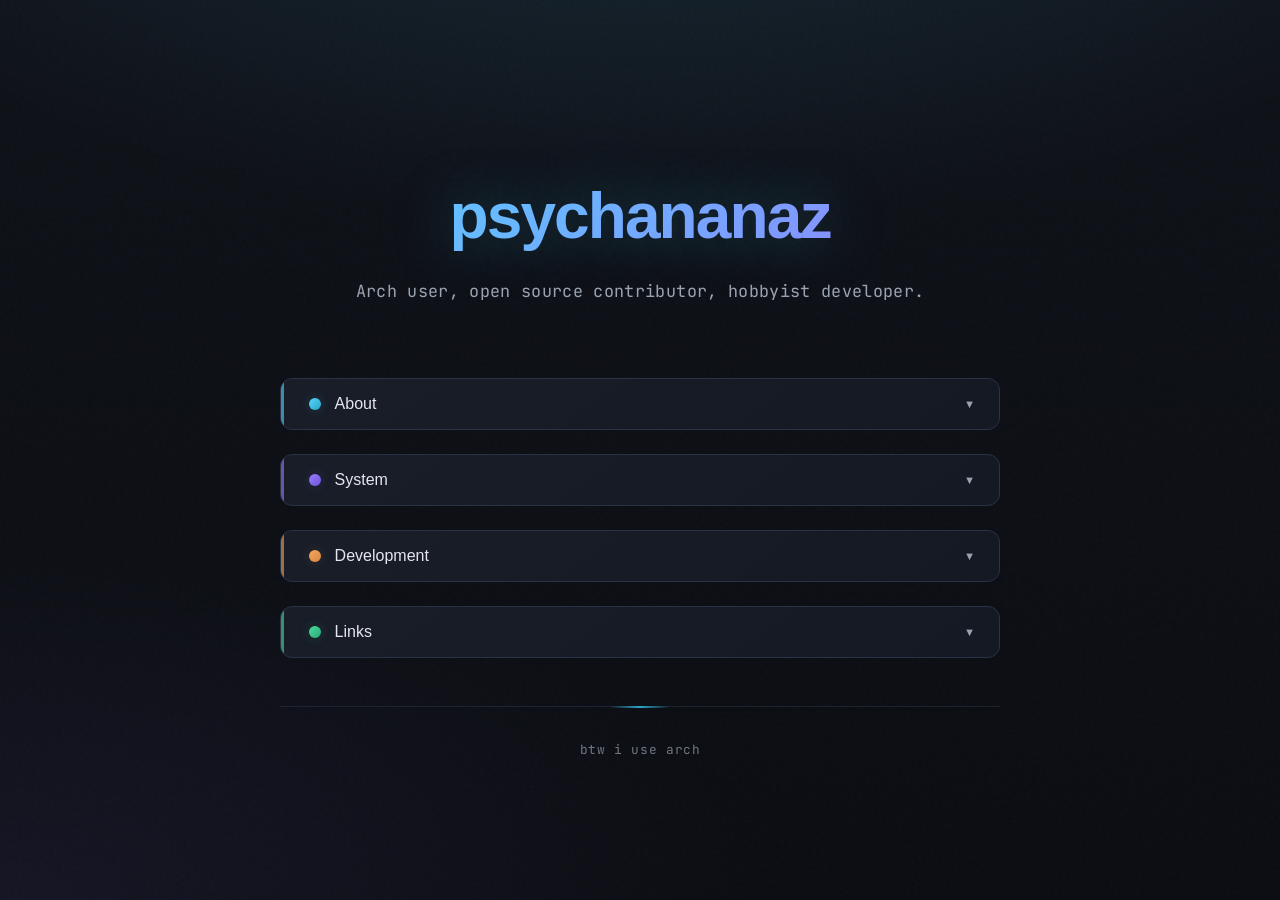
==== index.html @ 91ea4c08 "Fix dropdown click functionality by allowing header clicks to propagate Co-authored-by: psychananaz " ====
<!DOCTYPE html>
<html lang="en">
<head>
  <meta charset="UTF-8" />
  <meta name="viewport" content="width=device-width, initial-scale=1.0" />
  <meta name="color-scheme" content="dark" />
  <title>psychananaz</title>

  <!-- SEO Meta Tags -->
  <meta name="description" content="Arch Linux user, open source contributor, and hobbyist developer focused on Linux, Rust, and Wayland." />
  <meta name="keywords" content="psychananaz, developer, arch linux, open source, rust, wayland, linux" />
  <meta name="author" content="psychananaz" />
  <link rel="canonical" href="https://psychananaz.dev" />

  <!-- Open Graph / Social -->
  <meta property="og:title" content="psychananaz" />
  <meta property="og:description" content="Arch user, open source contributor, hobbyist developer" />
  <meta property="og:type" content="website" />
  <meta property="og:url" content="https://psychananaz.dev" />

  <!-- Performance -->
  <link rel="preconnect" href="https://github.com" />

  <!-- Monospace Font for Tech Aesthetic -->
  <link rel="preconnect" href="https://fonts.googleapis.com" />
  <link rel="preconnect" href="https://fonts.gstatic.com" crossorigin />
  <link href="https://fonts.googleapis.com/css2?family=JetBrains+Mono:wght@400;500;600&display=swap" rel="stylesheet" />

  <style>
    /* ============================================
       CSS Variables / Design Tokens
       ============================================ */
    :root {
      /* Colors */
      --bg: #0b0d12;
      --bg-gradient-start: #0f1219;
      --bg-gradient-end: #0b0d12;
      --surface: #141924;
      --surface-hover: #1a2030;
      --surface-active: #21293b;
      --border: #2a3346;
      --border-subtle: #1c2332;
      --text: #e5e7ef;
      --text-muted: #9aa3b2;
      --code-bg: #101520;
      --ink: rgba(90, 214, 255, 0.18);

      /* Section Accent Colors */
      --accent-cyan: #56d6ff;
      --accent-cyan-dim: #2aa5c7;
      --accent-cyan-glow: rgba(86, 214, 255, 0.18);

      --accent-purple: #9a7bff;
      --accent-purple-dim: #6f56d9;
      --accent-purple-glow: rgba(154, 123, 255, 0.2);

      --accent-orange: #f2a860;
      --accent-orange-dim: #d8873f;
      --accent-orange-glow: rgba(242, 168, 96, 0.18);

      --accent-green: #4bdc9f;
      --accent-green-dim: #2aa876;
      --accent-green-glow: rgba(75, 220, 159, 0.18);

      /* Legacy support */
      --accent: var(--accent-cyan);
      --accent-dim: var(--accent-cyan-dim);
      --success: #4bdc9f;

      /* Spacing Scale */
      --space-xs: 0.25rem;
      --space-sm: 0.5rem;
      --space-md: 1rem;
      --space-lg: 1.5rem;
      --space-xl: 2rem;
      --space-2xl: 3rem;

      /* Typography Scale */
      --font-xs: 0.75rem;
      --font-sm: 0.875rem;
      --font-base: 1rem;
      --font-lg: 1.05rem;
      --font-xl: 1.25rem;

      /* Transitions */
      --transition-fast: 0.15s ease;
      --transition-normal: 0.25s ease;
      --transition-smooth: 0.3s cubic-bezier(0.4, 0, 0.2, 1);

      /* Borders */
      --radius-sm: 8px;
      --radius-md: 12px;
      --radius-lg: 16px;
    }

    /* ============================================
       Reset & Base Styles
       ============================================ */
    * {
      margin: 0;
      padding: 0;
      box-sizing: border-box;
    }

    html {
      scroll-behavior: smooth;
    }

    body {
      background: var(--bg);
      background-image:
        radial-gradient(ellipse 70% 45% at 50% -20%, rgba(86, 214, 255, 0.12), transparent),
        radial-gradient(ellipse 60% 40% at 0% 100%, rgba(154, 123, 255, 0.08), transparent),
        linear-gradient(180deg, var(--bg-gradient-start) 0%, var(--bg) 100%);
      color: var(--text);
      font-family: -apple-system, BlinkMacSystemFont, 'Segoe UI', 'Roboto', 'Oxygen', 'Ubuntu', 'Cantarell', sans-serif;
      line-height: 1.65;
      min-height: 100vh;
      display: flex;
      align-items: center;
      justify-content: center;
      padding: var(--space-xl) var(--space-md);
      position: relative;
    }

    /* Subtle animated noise texture overlay */
    body::before {
      content: '';
      position: fixed;
      top: 0;
      left: 0;
      width: 100%;
      height: 100%;
      background-image: url("data:image/svg+xml,%3Csvg viewBox='0 0 256 256' xmlns='http://www.w3.org/2000/svg'%3E%3Cfilter id='noise'%3E%3CfeTurbulence type='fractalNoise' baseFrequency='0.9' numOctaves='4' stitchTiles='stitch'/%3E%3C/filter%3E%3Crect width='100%25' height='100%25' filter='url(%23noise)'/%3E%3C/svg%3E");
      opacity: 0.02;
    }

    body::after {
      content: '';
      position: fixed;
      inset: 0;
      background:
        linear-gradient(135deg, rgba(255, 255, 255, 0.03) 0 1px, transparent 1px 24px),
        linear-gradient(45deg, rgba(255, 255, 255, 0.02) 0 1px, transparent 1px 24px);
      background-size: 24px 24px;
      opacity: 0.25;
      pointer-events: none;
      z-index: 0;
    }

    /* ============================================
       Accessibility: Skip Link
       ============================================ */
    .skip-link {
      position: absolute;
      top: -100%;
      left: var(--space-md);
      background: var(--accent-cyan);
      color: var(--bg);
      padding: var(--space-sm) var(--space-md);
      border-radius: var(--radius-sm);
      font-weight: 600;
      font-family: 'JetBrains Mono', monospace;
      text-decoration: none;
      z-index: 1000;
      transition: top var(--transition-fast);
    }

    .skip-link:focus {
      top: var(--space-md);
    }

    /* ============================================
       Layout
       ============================================ */
    .container {
      max-width: 720px;
      width: 100%;
      position: relative;
      z-index: 1;
    }

    .header {
      margin-bottom: var(--space-2xl);
      animation: fadeInUp 0.6s ease-out;
      text-align: center;
      padding: var(--space-lg) 0;
    }

    .name {
      font-size: clamp(2.5rem, 8vw, 4rem);
      font-weight: 700;
      letter-spacing: -0.03em;
      background: linear-gradient(135deg, var(--accent-cyan) 0%, var(--accent-purple) 50%, var(--accent-green) 100%);
      background-size: 200% 200%;
      -webkit-background-clip: text;
      -webkit-text-fill-color: transparent;
      background-clip: text;
      margin-bottom: var(--space-sm);
      animation: gradientShift 8s ease infinite;
      text-shadow: 0 0 60px rgba(86, 214, 255, 0.35);
    }

    @keyframes gradientShift {
      0%, 100% { background-position: 0% 50%; }
      50% { background-position: 100% 50%; }
    }

    .tagline {
      font-size: var(--font-lg);
      color: var(--text-muted);
      margin-bottom: 0;
      font-family: 'JetBrains Mono', monospace;
      font-weight: 400;
      letter-spacing: 0.02em;
    }

    /* ============================================
       Sections & Animation Delays
       ============================================ */
    .section {
      margin-bottom: var(--space-lg);
      animation: fadeInUp 0.6s ease-out;
      animation-fill-mode: both;
    }

    .section:nth-child(1) { animation-delay: 0.1s; }
    .section:nth-child(2) { animation-delay: 0.2s; }
    .section:nth-child(3) { animation-delay: 0.3s; }
    .section:nth-child(4) { animation-delay: 0.4s; }

    /* ============================================
       Dropdown Components (Shared Styles)
       ============================================ */
    .dropdown,
    .sub-dropdown {
      border: 1px solid var(--border);
      overflow: hidden;
      transition: all var(--transition-smooth);
      position: relative;
    }

    .dropdown::before {
      content: '';
      position: absolute;
      left: 0;
      top: 0;
      bottom: 0;
      width: 3px;
      background: var(--section-accent, var(--accent-cyan));
      opacity: 0.6;
      transition: opacity var(--transition-fast), width var(--transition-fast);
    }

    .dropdown:hover::before,
    .dropdown.open::before {
      opacity: 1;
      width: 4px;
    }

    .dropdown:hover {
      border-color: var(--section-accent-dim, var(--accent-cyan-dim));
      transform: translateX(2px);
    }

    .sub-dropdown:hover {
      border-color: var(--border);
      background: var(--surface-hover);
    }

    .dropdown-header,
    .sub-dropdown-header {
      display: flex;
      justify-content: space-between;
      align-items: center;
      cursor: pointer;
      user-select: none;
      transition: background var(--transition-fast);
      border: none;
      background: transparent;
      width: 100%;
      text-align: left;
      font-family: inherit;
      color: inherit;
    }

    .dropdown-header:hover,
    .sub-dropdown-header:hover {
      background: var(--surface-hover);
    }

    .dropdown-header:active,
    .sub-dropdown-header:active {
      background: var(--surface-active);
    }

    /* Focus styles for accessibility */
    .dropdown-header:focus-visible,
    .sub-dropdown-header:focus-visible {
      outline: 2px solid var(--section-accent, var(--accent-cyan));
      outline-offset: -2px;
    }

    .dropdown-chevron,
    .sub-dropdown-chevron {
      color: var(--text-muted);
      transition: transform var(--transition-smooth), color var(--transition-fast);
      font-size: 0.7rem;
    }

    .dropdown:hover .dropdown-chevron {
      color: var(--section-accent, var(--accent-cyan));
    }

    .dropdown.open .dropdown-chevron,
    .sub-dropdown.open .sub-dropdown-chevron {
      transform: rotate(180deg);
    }

    .dropdown-content,
    .sub-dropdown-content {
      max-height: 0;
      overflow: hidden;
      transition: max-height var(--transition-smooth);
    }

    .dropdown.open .dropdown-content,
    .sub-dropdown.open .sub-dropdown-content {
      max-height: 1200px;
    }

    /* ============================================
       Main Dropdown Specific Styles
       ============================================ */
    .dropdown {
      background: linear-gradient(145deg, rgba(255, 255, 255, 0.02), rgba(255, 255, 255, 0)) , var(--surface);
      border-radius: var(--radius-md);
      margin-bottom: var(--space-md);
      backdrop-filter: blur(12px);
    }

    .dropdown.open {
      box-shadow:
        0 4px 20px var(--section-glow, var(--accent-cyan-glow)),
        0 0 0 1px var(--section-accent-dim, var(--accent-cyan-dim));
      border-color: var(--section-accent-dim, var(--accent-cyan-dim));
    }

    /* Section-specific accent colors */
    .section:nth-child(1) .dropdown {
      --section-accent: var(--accent-cyan);
      --section-accent-dim: var(--accent-cyan-dim);
      --section-glow: var(--accent-cyan-glow);
    }

    .section:nth-child(2) .dropdown {
      --section-accent: var(--accent-purple);
      --section-accent-dim: var(--accent-purple-dim);
      --section-glow: var(--accent-purple-glow);
    }

    .section:nth-child(3) .dropdown {
      --section-accent: var(--accent-orange);
      --section-accent-dim: var(--accent-orange-dim);
      --section-glow: var(--accent-orange-glow);
    }

    .section:nth-child(4) .dropdown {
      --section-accent: var(--accent-green);
      --section-accent-dim: var(--accent-green-dim);
      --section-glow: var(--accent-green-glow);
    }

    .dropdown-header {
      padding: var(--space-md) var(--space-lg);
      padding-left: calc(var(--space-lg) + 4px);
      font-size: var(--font-base);
      gap: var(--space-md);
    }

    .dropdown-title {
      font-weight: 500;
      font-size: var(--font-base);
      display: flex;
      align-items: center;
      gap: 0.85rem;
    }

    .dropdown-icon {
      width: 0.75rem;
      height: 0.75rem;
      border-radius: 999px;
      background: linear-gradient(135deg, var(--section-accent, var(--accent-cyan)), var(--section-accent-dim, var(--accent-cyan-dim)));
      min-width: 0.75rem;
      display: inline-flex;
      align-items: center;
      justify-content: center;
      box-shadow: 0 0 12px var(--section-glow, var(--accent-cyan-glow));
      transition: box-shadow var(--transition-fast), transform var(--transition-fast);
    }

    .dropdown:hover .dropdown-icon {
      box-shadow: 0 0 16px var(--section-glow, var(--accent-cyan-glow));
      transform: scale(1.1);
    }

    .dropdown-content > .content-inner {
      padding: 0 var(--space-lg);
      padding-left: calc(var(--space-lg) + 4px);
    }

    .dropdown.open .dropdown-content > .content-inner {
      padding-bottom: var(--space-lg);
    }

    /* ============================================
       Sub-Dropdown Specific Styles
       ============================================ */
    .sub-dropdown {
      background: linear-gradient(145deg, rgba(255, 255, 255, 0.02), rgba(255, 255, 255, 0)) , var(--code-bg);
      border-radius: var(--radius-sm);
      margin: var(--space-sm) 0;
      border: 1px solid var(--border-subtle);
    }

    .sub-dropdown:first-child {
      margin-top: 0;
    }

    .sub-dropdown-header {
      padding: 0.85rem var(--space-md);
      font-size: var(--font-sm);
    }

    .sub-dropdown-title {
      font-weight: 500;
      font-size: 0.9rem;
      color: var(--text);
      display: flex;
      align-items: center;
      gap: var(--space-sm);
    }

    .sub-dropdown-icon {
      width: 0.4rem;
      height: 0.4rem;
      border-radius: 999px;
      background: var(--section-accent, var(--accent-cyan));
      opacity: 0.7;
      transition: opacity var(--transition-fast), transform var(--transition-fast);
    }

    .sub-dropdown:hover .sub-dropdown-icon {
      opacity: 1;
      transform: translateX(3px);
    }

    .sub-dropdown-chevron {
      font-size: var(--font-xs);
      opacity: 0.5;
    }

    .sub-dropdown:hover .sub-dropdown-chevron {
      opacity: 0.8;
    }

    .sub-dropdown-content > .content-inner {
      padding: 0 var(--space-md);
    }

    .sub-dropdown.open .sub-dropdown-content > .content-inner {
      padding-bottom: var(--space-md);
    }

    /* ============================================
       Detail Components
       ============================================ */
    .dropdown-detail {
      display: flex;
      justify-content: space-between;
      align-items: center;
      padding: 0.65rem 0;
      border-bottom: 1px solid var(--border-subtle);
      font-size: 0.9rem;
      transition: background var(--transition-fast), padding var(--transition-fast);
    }

    .dropdown-detail:hover {
      background: rgba(255, 255, 255, 0.02);
      padding-left: var(--space-sm);
      padding-right: var(--space-sm);
      margin-left: calc(-1 * var(--space-sm));
      margin-right: calc(-1 * var(--space-sm));
      border-radius: var(--radius-sm);
    }

    .dropdown-detail:last-child {
      border-bottom: none;
    }

    .detail-label {
      color: var(--text-muted);
      font-weight: 500;
      font-size: 0.85rem;
      text-transform: uppercase;
      letter-spacing: 0.04em;
    }

    .detail-value {
      color: var(--text);
      font-family: 'JetBrains Mono', 'Monaco', 'Menlo', 'Consolas', monospace;
      font-size: 0.85rem;
      font-weight: 400;
      background: rgba(255, 255, 255, 0.04);
      padding: 0.2rem 0.5rem;
      border-radius: 4px;
      border: 1px solid var(--border-subtle);
    }

    .detail-text {
      color: var(--text-muted);
      font-size: 0.9rem;
      line-height: 1.7;
      padding: var(--space-sm) 0;
    }

    /* ============================================
       Links Component
       ============================================ */
    .links {
      display: flex;
      gap: var(--space-md);
      flex-wrap: wrap;
      padding: var(--space-sm) 0;
    }

    .link {
      display: inline-flex;
      align-items: center;
      gap: var(--space-sm);
      padding: 0.7rem var(--space-lg);
      background: linear-gradient(135deg, var(--code-bg) 0%, var(--surface) 100%);
      border: 1px solid var(--border);
      border-radius: var(--radius-sm);
      color: var(--text);
      text-decoration: none;
      font-weight: 500;
      font-size: 0.9rem;
      font-family: 'JetBrains Mono', monospace;
      transition: all var(--transition-smooth);
      position: relative;
      overflow: hidden;
    }

    .link::before {
      content: '';
      position: absolute;
      inset: 0;
      background: linear-gradient(135deg, var(--accent-green-glow), transparent);
      opacity: 0;
      transition: opacity var(--transition-fast);
    }

    .link:hover::before {
      opacity: 1;
    }

    .link:hover {
      border-color: var(--accent-green);
      transform: translateY(-3px);
      box-shadow:
        0 8px 25px var(--accent-green-glow),
        0 0 0 1px var(--accent-green-dim);
    }

    .link:active {
      transform: translateY(-1px);
    }

    .link:focus-visible {
      outline: 2px solid var(--accent-green);
      outline-offset: 2px;
    }

    .link-icon {
      width: 0.35rem;
      height: 0.35rem;
      border-radius: 999px;
      background: var(--accent-green);
      box-shadow: 0 0 8px var(--accent-green-glow);
      transition: transform var(--transition-fast);
    }

    .link:hover .link-icon {
      transform: translateX(3px);
    }

    /* ============================================
       Footer
       ============================================ */
    .footer {
      margin-top: var(--space-2xl);
      padding-top: var(--space-xl);
      border-top: 1px solid var(--border-subtle);
      text-align: center;
      color: var(--text-muted);
      font-size: var(--font-sm);
      animation: fadeIn 0.6s ease-out 0.5s both;
      position: relative;
    }

    .footer::before {
      content: '';
      position: absolute;
      top: -1px;
      left: 50%;
      transform: translateX(-50%);
      width: 60px;
      height: 2px;
      background: linear-gradient(90deg, transparent, var(--accent-cyan-dim), transparent);
    }

    .footer p {
      font-family: 'JetBrains Mono', monospace;
      font-size: 0.8rem;
      letter-spacing: 0.05em;
      opacity: 0.7;
      transition: opacity var(--transition-fast);
    }

    .footer:hover p {
      opacity: 1;
    }

    /* ============================================
       Animations
       ============================================ */
    @keyframes fadeInUp {
      from {
        opacity: 0;
        transform: translateY(20px);
      }
      to {
        opacity: 1;
        transform: translateY(0);
      }
    }

    @keyframes fadeIn {
      from {
        opacity: 0;
      }
      to {
        opacity: 1;
      }
    }

    /* ============================================
       Responsive / Mobile Styles
       ============================================ */
    @media (max-width: 640px) {
      body {
        padding: var(--space-lg) var(--space-md);
      }

      .header {
        padding: var(--space-md) 0;
        margin-bottom: var(--space-xl);
      }

      /* Increase tap targets for mobile */
      .dropdown-header {
        padding: var(--space-lg);
        padding-left: calc(var(--space-lg) + 4px);
        min-height: 52px;
      }

      .sub-dropdown-header {
        padding: var(--space-md);
        min-height: 48px;
      }

      .links {
        flex-direction: column;
      }

      .link {
        width: 100%;
        justify-content: center;
        min-height: 48px;
      }

      .dropdown-detail {
        flex-direction: column;
        gap: var(--space-xs);
        align-items: flex-start;
      }

      .detail-value {
        width: 100%;
        text-align: left;
      }

      .dropdown:hover {
        transform: none;
      }

      .tagline {
        font-size: var(--font-base);
      }
    }

    /* Reduced motion preference */
    @media (prefers-reduced-motion: reduce) {
      *,
      *::before,
      *::after {
        animation-duration: 0.01ms !important;
        animation-iteration-count: 1 !important;
        transition-duration: 0.01ms !important;
      }
    }
  </style>
</head>
<body>
  <!-- Skip link for keyboard users -->
  <a href="#main-content" class="skip-link">Skip to main content</a>

  <div class="container">
    <header class="header">
      <h1 class="name">psychananaz</h1>
      <p class="tagline">Arch user, open source contributor, hobbyist developer.</p>
    </header>

    <main id="main-content">
      <section class="section" aria-label="About section">
        <div class="dropdown" role="region" aria-labelledby="about-heading">
          <button class="dropdown-header"
                  id="about-heading"
                  aria-expanded="false"
                  aria-controls="about-content">
            <span class="dropdown-title">
              <span class="dropdown-icon" aria-hidden="true"></span>
              <span>About</span>
            </span>
            <span class="dropdown-chevron" aria-hidden="true">▼</span>
          </button>
          <div class="dropdown-content" id="about-content" role="region">
            <div class="content-inner">
              <div class="sub-dropdown" role="region" aria-labelledby="whatido-heading">
                <button class="sub-dropdown-header"
                        id="whatido-heading"
                        aria-expanded="false"
                        aria-controls="whatido-content">
                  <span class="sub-dropdown-title">
                    <span class="sub-dropdown-icon" aria-hidden="true"></span>
                    <span>What I Do</span>
                  </span>
                  <span class="sub-dropdown-chevron" aria-hidden="true">▼</span>
                </button>
                <div class="sub-dropdown-content" id="whatido-content">
                  <div class="content-inner">
                    <p class="detail-text">
                      Most of my time goes into contributing to open source projects. My own work is usually
                      just personal experiments or hobby projects, though sometimes I work on something more ambitious.
                    </p>
                  </div>
                </div>
              </div>

              <div class="sub-dropdown" role="region" aria-labelledby="philosophy-heading">
                <button class="sub-dropdown-header"
                        id="philosophy-heading"
                        aria-expanded="false"
                        aria-controls="philosophy-content">
                  <span class="sub-dropdown-title">
                    <span class="sub-dropdown-icon" aria-hidden="true"></span>
                    <span>Philosophy</span>
                  </span>
                  <span class="sub-dropdown-chevron" aria-hidden="true">▼</span>
                </button>
                <div class="sub-dropdown-content" id="philosophy-content">
                  <div class="content-inner">
                    <div class="dropdown-detail">
                      <span class="detail-label">Code</span>
                      <span class="detail-value">Simple, maintainable</span>
                    </div>
                    <div class="dropdown-detail">
                      <span class="detail-label">Tools</span>
                      <span class="detail-value">Open source, customizable</span>
                    </div>
                    <div class="dropdown-detail">
                      <span class="detail-label">Approach</span>
                      <span class="detail-value">Learn by doing</span>
                    </div>
                  </div>
                </div>
              </div>

              <div class="sub-dropdown" role="region" aria-labelledby="interests-heading">
                <button class="sub-dropdown-header"
                        id="interests-heading"
                        aria-expanded="false"
                        aria-controls="interests-content">
                  <span class="sub-dropdown-title">
                    <span class="sub-dropdown-icon" aria-hidden="true"></span>
                    <span>Interests</span>
                  </span>
                  <span class="sub-dropdown-chevron" aria-hidden="true">▼</span>
                </button>
                <div class="sub-dropdown-content" id="interests-content">
                  <div class="content-inner">
                    <div class="dropdown-detail">
                      <span class="detail-label">Primary</span>
                      <span class="detail-value">Linux, Wayland, Open Source</span>
                    </div>
                    <div class="dropdown-detail">
                      <span class="detail-label">Learning</span>
                      <span class="detail-value">Rust, Systems Programming</span>
                    </div>
                    <div class="dropdown-detail">
                      <span class="detail-label">Tinkering</span>
                      <span class="detail-value">WMs, Dotfiles, Ricing</span>
                    </div>
                  </div>
                </div>
              </div>
            </div>
          </div>
        </div>
      </section>

      <section class="section" aria-label="System section">
        <div class="dropdown" role="region" aria-labelledby="system-heading">
          <button class="dropdown-header"
                  id="system-heading"
                  aria-expanded="false"
                  aria-controls="system-content">
            <span class="dropdown-title">
              <span class="dropdown-icon" aria-hidden="true"></span>
              <span>System</span>
            </span>
            <span class="dropdown-chevron" aria-hidden="true">▼</span>
          </button>
          <div class="dropdown-content" id="system-content" role="region">
            <div class="content-inner">
              <div class="sub-dropdown" role="region" aria-labelledby="os-heading">
                <button class="sub-dropdown-header"
                        id="os-heading"
                        aria-expanded="false"
                        aria-controls="os-content">
                  <span class="sub-dropdown-title">
                    <span class="sub-dropdown-icon" aria-hidden="true"></span>
                    <span>Operating System</span>
                  </span>
                  <span class="sub-dropdown-chevron" aria-hidden="true">▼</span>
                </button>
                <div class="sub-dropdown-content" id="os-content">
                  <div class="content-inner">
                    <div class="dropdown-detail">
                      <span class="detail-label">Distribution</span>
                      <span class="detail-value">Arch Linux</span>
                    </div>
                    <div class="dropdown-detail">
                      <span class="detail-label">Philosophy</span>
                      <span class="detail-value">KISS, Rolling Release</span>
                    </div>
                    <div class="dropdown-detail">
                      <span class="detail-label">Package Manager</span>
                      <span class="detail-value">pacman, yay</span>
                    </div>
                    <div class="dropdown-detail">
                      <span class="detail-label">Why Arch?</span>
                      <span class="detail-value">Control, AUR, Minimalism</span>
                    </div>
                  </div>
                </div>
              </div>

              <div class="sub-dropdown" role="region" aria-labelledby="wm-heading">
                <button class="sub-dropdown-header"
                        id="wm-heading"
                        aria-expanded="false"
                        aria-controls="wm-content">
                  <span class="sub-dropdown-title">
                    <span class="sub-dropdown-icon" aria-hidden="true"></span>
                    <span>Window Manager</span>
                  </span>
                  <span class="sub-dropdown-chevron" aria-hidden="true">▼</span>
                </button>
                <div class="sub-dropdown-content" id="wm-content">
                  <div class="content-inner">
                    <div class="dropdown-detail">
                      <span class="detail-label">WM</span>
                      <span class="detail-value">niri</span>
                    </div>
                    <div class="dropdown-detail">
                      <span class="detail-label">Type</span>
                      <span class="detail-value">Scrollable Tiling</span>
                    </div>
                    <div class="dropdown-detail">
                      <span class="detail-label">Compositor</span>
                      <span class="detail-value">Wayland-native</span>
                    </div>
                    <div class="dropdown-detail">
                      <span class="detail-label">Language</span>
                      <span class="detail-value">Rust</span>
                    </div>
                    <div class="dropdown-detail">
                      <span class="detail-label">Why niri?</span>
                      <span class="detail-value">Unique workflow, smooth</span>
                    </div>
                  </div>
                </div>
              </div>

              <div class="sub-dropdown" role="region" aria-labelledby="tools-heading">
                <button class="sub-dropdown-header"
                        id="tools-heading"
                        aria-expanded="false"
                        aria-controls="tools-content">
                  <span class="sub-dropdown-title">
                    <span class="sub-dropdown-icon" aria-hidden="true"></span>
                    <span>Tools & Setup</span>
                  </span>
                  <span class="sub-dropdown-chevron" aria-hidden="true">▼</span>
                </button>
                <div class="sub-dropdown-content" id="tools-content">
                  <div class="content-inner">
                    <div class="dropdown-detail">
                      <span class="detail-label">Terminal</span>
                      <span class="detail-value">alacritty / kitty</span>
                    </div>
                    <div class="dropdown-detail">
                      <span class="detail-label">Shell</span>
                      <span class="detail-value">zsh / fish</span>
                    </div>
                    <div class="dropdown-detail">
                      <span class="detail-label">Editor</span>
                      <span class="detail-value">neovim</span>
                    </div>
                    <div class="dropdown-detail">
                      <span class="detail-label">Dotfiles</span>
                      <span class="detail-value">git-managed</span>
                    </div>
                  </div>
                </div>
              </div>
            </div>
          </div>
        </div>
      </section>

      <section class="section" aria-label="Development section">
        <div class="dropdown" role="region" aria-labelledby="dev-heading">
          <button class="dropdown-header"
                  id="dev-heading"
                  aria-expanded="false"
                  aria-controls="dev-content">
            <span class="dropdown-title">
              <span class="dropdown-icon" aria-hidden="true"></span>
              <span>Development</span>
            </span>
            <span class="dropdown-chevron" aria-hidden="true">▼</span>
          </button>
          <div class="dropdown-content" id="dev-content" role="region">
            <div class="content-inner">
              <div class="sub-dropdown" role="region" aria-labelledby="langs-heading">
                <button class="sub-dropdown-header"
                        id="langs-heading"
                        aria-expanded="false"
                        aria-controls="langs-content">
                  <span class="sub-dropdown-title">
                    <span class="sub-dropdown-icon" aria-hidden="true"></span>
                    <span>Languages & Tech</span>
                  </span>
                  <span class="sub-dropdown-chevron" aria-hidden="true">▼</span>
                </button>
                <div class="sub-dropdown-content" id="langs-content">
                  <div class="content-inner">
                    <div class="dropdown-detail">
                      <span class="detail-label">Learning</span>
                      <span class="detail-value">Rust, C</span>
                    </div>
                    <div class="dropdown-detail">
                      <span class="detail-label">Comfortable</span>
                      <span class="detail-value">Python, Shell scripting</span>
                    </div>
                    <div class="dropdown-detail">
                      <span class="detail-label">Familiar</span>
                      <span class="detail-value">JavaScript, Go</span>
                    </div>
                  </div>
                </div>
              </div>

              <div class="sub-dropdown" role="region" aria-labelledby="contrib-heading">
                <button class="sub-dropdown-header"
                        id="contrib-heading"
                        aria-expanded="false"
                        aria-controls="contrib-content">
                  <span class="sub-dropdown-title">
                    <span class="sub-dropdown-icon" aria-hidden="true"></span>
                    <span>Contributions</span>
                  </span>
                  <span class="sub-dropdown-chevron" aria-hidden="true">▼</span>
                </button>
                <div class="sub-dropdown-content" id="contrib-content">
                  <div class="content-inner">
                    <p class="detail-text">
                      Contribute to various open source projects when I find bugs, have ideas for improvements,
                      or want to add features I need. Mostly focused on Linux desktop tools and utilities.
                    </p>
                  </div>
                </div>
              </div>

              <div class="sub-dropdown" role="region" aria-labelledby="projects-heading">
                <button class="sub-dropdown-header"
                        id="projects-heading"
                        aria-expanded="false"
                        aria-controls="projects-content">
                  <span class="sub-dropdown-title">
                    <span class="sub-dropdown-icon" aria-hidden="true"></span>
                    <span>Personal Projects</span>
                  </span>
                  <span class="sub-dropdown-chevron" aria-hidden="true">▼</span>
                </button>
                <div class="sub-dropdown-content" id="projects-content">
                  <div class="content-inner">
                    <p class="detail-text">
                      Usually small utilities and scripts for personal use. Occasionally work on something
                      larger, but most projects stay experimental or just solve problems I have.
                    </p>
                  </div>
                </div>
              </div>
            </div>
          </div>
        </div>
      </section>

      <section class="section" aria-label="Links section">
        <div class="dropdown" role="region" aria-labelledby="links-heading">
          <button class="dropdown-header"
                  id="links-heading"
                  aria-expanded="false"
                  aria-controls="links-content">
            <span class="dropdown-title">
              <span class="dropdown-icon" aria-hidden="true"></span>
              <span>Links</span>
            </span>
            <span class="dropdown-chevron" aria-hidden="true">▼</span>
          </button>
          <div class="dropdown-content" id="links-content" role="region">
            <div class="content-inner">
              <div class="links">
                <a href="https://github.com/psychananaz" class="link" target="_blank" rel="noopener noreferrer">
                  <span class="link-icon" aria-hidden="true"></span>
                  <span>GitHub</span>
                </a>
              </div>
            </div>
          </div>
        </div>
      </section>
    </main>

    <footer class="footer">
      <p>btw i use arch</p>
    </footer>
  </div>

  <script>
    // ============================================
    // Dropdown Functionality with Event Delegation
    // ============================================
    (function() {
      'use strict';

      const container = document.querySelector('.container');

      // Toggle dropdown open state and update ARIA
      function toggleDropdown(dropdownEl, headerEl) {
        const isOpen = dropdownEl.classList.toggle('open');
        headerEl.setAttribute('aria-expanded', isOpen);
      }

      // Event delegation for all dropdown interactions
      container.addEventListener('click', function(event) {
        const subHeader = event.target.closest('.sub-dropdown-header');
        const mainHeader = event.target.closest('.dropdown-header');

        if (subHeader) {
          // Handle sub-dropdown click
          event.stopPropagation();
          const subDropdown = subHeader.closest('.sub-dropdown');
          toggleDropdown(subDropdown, subHeader);
        } else if (mainHeader) {
          // Handle main dropdown click
          const dropdown = mainHeader.closest('.dropdown');
          toggleDropdown(dropdown, mainHeader);
        }
      });

      // Keyboard navigation support
      container.addEventListener('keydown', function(event) {
        if (event.key === 'Enter' || event.key === ' ') {
          const subHeader = event.target.closest('.sub-dropdown-header');
          const mainHeader = event.target.closest('.dropdown-header');

          if (subHeader || mainHeader) {
            event.preventDefault();
            event.target.click();
          }
        }

        // Escape key closes all dropdowns
        if (event.key === 'Escape') {
          document.querySelectorAll('.dropdown.open, .sub-dropdown.open').forEach(function(dropdown) {
            dropdown.classList.remove('open');
            const header = dropdown.querySelector('.dropdown-header, .sub-dropdown-header');
            if (header) {
              header.setAttribute('aria-expanded', 'false');
            }
          });
        }
      });

      // Close dropdowns when clicking outside
      document.addEventListener('click', function(event) {
        if (!event.target.closest('.dropdown')) {
          document.querySelectorAll('.dropdown.open').forEach(function(dropdown) {
            dropdown.classList.remove('open');
            const header = dropdown.querySelector('.dropdown-header');
            if (header) {
              header.setAttribute('aria-expanded', 'false');
            }
          });
        }
      });

      // Prevent dropdown close when clicking inside dropdown content (but not on headers)
      container.querySelectorAll('.dropdown').forEach(function(dropdown) {
        dropdown.addEventListener('click', function(event) {
          // Only stop propagation if we're not clicking on a header button
          if (!event.target.closest('.dropdown-header') && !event.target.closest('.sub-dropdown-header')) {
            event.stopPropagation();
          }
        });
      });
    })();
  </script>
</body>
</html>
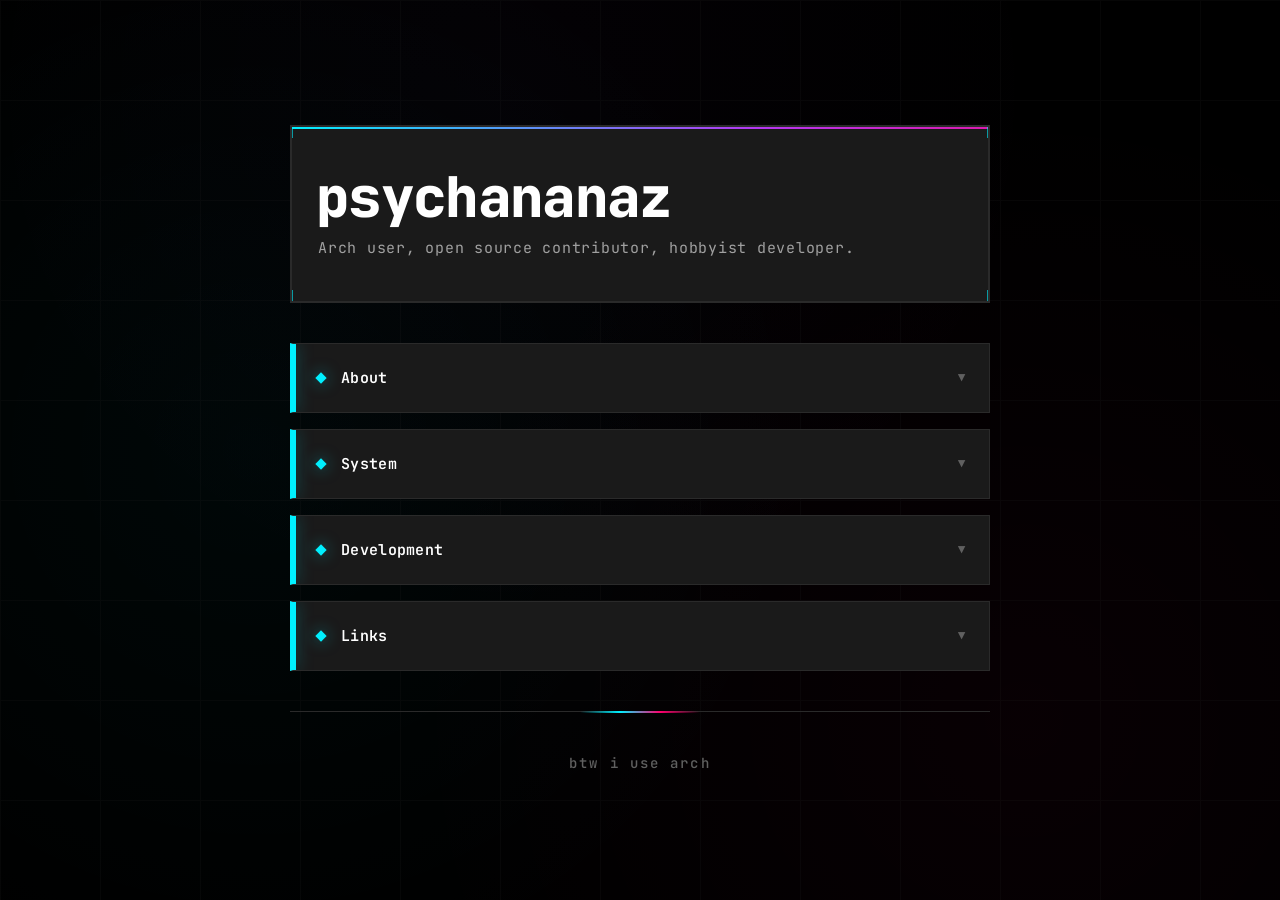
==== commit 564473a3: "Implement modern minimal dark design with unique glitch aesthetic Co-authored-by: psychananaz <30171" ====
--- a/index.html
+++ b/index.html
@@ -4,7 +4,7 @@
   <meta charset="UTF-8" />
   <meta name="viewport" content="width=device-width, initial-scale=1.0" />
   <meta name="color-scheme" content="dark" />
-  <title>psychananaz</title>
+  <title>psychananaz ~ terminal</title>
 
   <!-- SEO Meta Tags -->
   <meta name="description" content="Arch Linux user, open source contributor, and hobbyist developer focused on Linux, Rust, and Wayland." />
@@ -21,81 +21,74 @@
   <!-- Performance -->
   <link rel="preconnect" href="https://github.com" />
 
-  <!-- Monospace Font for Tech Aesthetic -->
+  <!-- Monospace Font for Terminal Aesthetic -->
   <link rel="preconnect" href="https://fonts.googleapis.com" />
   <link rel="preconnect" href="https://fonts.gstatic.com" crossorigin />
-  <link href="https://fonts.googleapis.com/css2?family=JetBrains+Mono:wght@400;500;600&display=swap" rel="stylesheet" />
+  <link href="https://fonts.googleapis.com/css2?family=JetBrains+Mono:wght@300;400;500;600;700&display=swap" rel="stylesheet" />
 
   <style>
-    /* ============================================
-       CSS Variables / Design Tokens
-       ============================================ */
+    /* ================================================
+       MODERN MINIMAL DARK WITH UNIQUE AESTHETIC
+       Digital brutalism meets glitch art
+       ================================================ */
+    
     :root {
-      /* Colors */
-      --bg: #0b0d12;
-      --bg-gradient-start: #0f1219;
-      --bg-gradient-end: #0b0d12;
-      --surface: #141924;
-      --surface-hover: #1a2030;
-      --surface-active: #21293b;
-      --border: #2a3346;
-      --border-subtle: #1c2332;
-      --text: #e5e7ef;
-      --text-muted: #9aa3b2;
-      --code-bg: #101520;
-      --ink: rgba(90, 214, 255, 0.18);
-
-      /* Section Accent Colors */
-      --accent-cyan: #56d6ff;
-      --accent-cyan-dim: #2aa5c7;
-      --accent-cyan-glow: rgba(86, 214, 255, 0.18);
-
-      --accent-purple: #9a7bff;
-      --accent-purple-dim: #6f56d9;
-      --accent-purple-glow: rgba(154, 123, 255, 0.2);
-
-      --accent-orange: #f2a860;
-      --accent-orange-dim: #d8873f;
-      --accent-orange-glow: rgba(242, 168, 96, 0.18);
-
-      --accent-green: #4bdc9f;
-      --accent-green-dim: #2aa876;
-      --accent-green-glow: rgba(75, 220, 159, 0.18);
-
-      /* Legacy support */
-      --accent: var(--accent-cyan);
-      --accent-dim: var(--accent-cyan-dim);
-      --success: #4bdc9f;
-
-      /* Spacing Scale */
+      /* Pure Dark Palette */
+      --bg-void: #000000;
+      --bg-dark: #0d0d0d;
+      --bg-panel: #1a1a1a;
+      --surface: #141414;
+      
+      /* Neon Accent Palette - Electric */
+      --electric-blue: #00f0ff;
+      --electric-pink: #ff006e;
+      --electric-purple: #b537f2;
+      --electric-green: #39ff14;
+      
+      /* Main accent */
+      --accent: var(--electric-blue);
+      --accent-glow: rgba(0, 240, 255, 0.5);
+      --accent-subtle: rgba(0, 240, 255, 0.08);
+      
+      /* Secondary */
+      --secondary: var(--electric-pink);
+      --secondary-glow: rgba(255, 0, 110, 0.4);
+      
+      /* Tertiary */
+      --tertiary: var(--electric-purple);
+      --tertiary-glow: rgba(181, 55, 242, 0.4);
+      
+      /* Text */
+      --text-primary: #ffffff;
+      --text-secondary: #a0a0a0;
+      --text-dim: #606060;
+      
+      /* Borders */
+      --border: #2a2a2a;
+      --border-bright: #404040;
+      
+      /* Spacing */
       --space-xs: 0.25rem;
       --space-sm: 0.5rem;
       --space-md: 1rem;
       --space-lg: 1.5rem;
-      --space-xl: 2rem;
-      --space-2xl: 3rem;
-
-      /* Typography Scale */
+      --space-xl: 2.5rem;
+      
+      /* Typography */
       --font-xs: 0.75rem;
       --font-sm: 0.875rem;
-      --font-base: 1rem;
-      --font-lg: 1.05rem;
-      --font-xl: 1.25rem;
-
-      /* Transitions */
-      --transition-fast: 0.15s ease;
-      --transition-normal: 0.25s ease;
-      --transition-smooth: 0.3s cubic-bezier(0.4, 0, 0.2, 1);
-
-      /* Borders */
-      --radius-sm: 8px;
-      --radius-md: 12px;
-      --radius-lg: 16px;
-    }
-
-    /* ============================================
-       Reset & Base Styles
-       ============================================ */
+      --font-base: 0.9375rem;
+      --font-lg: 1.125rem;
+      
+      /* Animations - Snappy & Smooth */
+      --snap: 0.15s cubic-bezier(0.4, 0, 0.2, 1);
+      --smooth: 0.3s cubic-bezier(0.4, 0, 0.2, 1);
+      --bounce: 0.5s cubic-bezier(0.68, -0.55, 0.265, 1.55);
+    }
+
+    /* ================================================
+       RESET & BASE
+       ================================================ */
     * {
       margin: 0;
       padding: 0;
@@ -107,13 +100,10 @@
     }
 
     body {
-      background: var(--bg);
-      background-image:
-        radial-gradient(ellipse 70% 45% at 50% -20%, rgba(86, 214, 255, 0.12), transparent),
-        radial-gradient(ellipse 60% 40% at 0% 100%, rgba(154, 123, 255, 0.08), transparent),
-        linear-gradient(180deg, var(--bg-gradient-start) 0%, var(--bg) 100%);
-      color: var(--text);
-      font-family: -apple-system, BlinkMacSystemFont, 'Segoe UI', 'Roboto', 'Oxygen', 'Ubuntu', 'Cantarell', sans-serif;
+      background: var(--bg-void);
+      color: var(--text-primary);
+      font-family: 'JetBrains Mono', monospace;
+      font-size: var(--font-base);
       line-height: 1.65;
       min-height: 100vh;
       display: flex;
@@ -121,123 +111,249 @@
       justify-content: center;
       padding: var(--space-xl) var(--space-md);
       position: relative;
-    }
-
-    /* Subtle animated noise texture overlay */
+      font-weight: 400;
+      -webkit-font-smoothing: antialiased;
+      overflow-x: hidden;
+    }
+
+    /* Animated gradient background - unique touch */
     body::before {
       content: '';
       position: fixed;
+      inset: 0;
+      background: 
+        radial-gradient(circle at 20% 50%, rgba(0, 240, 255, 0.03) 0%, transparent 50%),
+        radial-gradient(circle at 80% 80%, rgba(255, 0, 110, 0.03) 0%, transparent 50%),
+        radial-gradient(circle at 40% 10%, rgba(181, 55, 242, 0.02) 0%, transparent 50%);
+      pointer-events: none;
+      z-index: 0;
+      animation: bgPulse 15s ease-in-out infinite;
+    }
+
+    @keyframes bgPulse {
+      0%, 100% { opacity: 1; }
+      50% { opacity: 0.6; }
+    }
+
+    /* Grid overlay - minimal brutalist touch */
+    body::after {
+      content: '';
+      position: fixed;
+      inset: 0;
+      background-image: 
+        linear-gradient(var(--border) 1px, transparent 1px),
+        linear-gradient(90deg, var(--border) 1px, transparent 1px);
+      background-size: 100px 100px;
+      opacity: 0.15;
+      pointer-events: none;
+      z-index: 0;
+    }
+
+    /* ================================================
+       SKIP LINK (Accessibility)
+       ================================================ */
+    .skip-link {
+      position: absolute;
+      top: -100%;
+      left: var(--space-md);
+      background: var(--accent);
+      color: var(--bg-void);
+      padding: var(--space-sm) var(--space-md);
+      font-weight: 700;
+      text-decoration: none;
+      z-index: 10000;
+      transition: top var(--snap);
+    }
+
+    .skip-link:focus {
+      top: var(--space-md);
+    }
+
+    /* ================================================
+       LAYOUT
+       ================================================ */
+    .container {
+      max-width: 700px;
+      width: 100%;
+      position: relative;
+      z-index: 1;
+      opacity: 0;
+      animation: containerAppear 0.8s ease-out 0.2s forwards;
+    }
+
+    @keyframes containerAppear {
+      from {
+        opacity: 0;
+        transform: scale(0.95);
+      }
+      to {
+        opacity: 1;
+        transform: scale(1);
+      }
+    }
+
+    /* ================================================
+       HEADER - Landing Animation
+       ================================================ */
+    .header {
+      margin-bottom: var(--space-xl);
+      padding: var(--space-xl) var(--space-lg);
+      position: relative;
+      background: var(--bg-panel);
+      border: 2px solid var(--border);
+      overflow: hidden;
+      opacity: 0;
+      animation: headerSlide 0.6s ease-out 0.4s forwards;
+    }
+
+    @keyframes headerSlide {
+      from {
+        opacity: 0;
+        transform: translateY(-30px);
+      }
+      to {
+        opacity: 1;
+        transform: translateY(0);
+      }
+    }
+
+    /* Animated accent bar */
+    .header::before {
+      content: '';
+      position: absolute;
+      top: 0;
+      left: 0;
+      right: 0;
+      height: 2px;
+      background: linear-gradient(
+        90deg,
+        var(--electric-blue),
+        var(--electric-purple),
+        var(--electric-pink),
+        var(--electric-blue)
+      );
+      background-size: 200% 100%;
+      animation: gradientFlow 3s linear infinite;
+    }
+
+    @keyframes gradientFlow {
+      0% { background-position: 0% 50%; }
+      100% { background-position: 200% 50%; }
+    }
+
+    /* Corners accent - unique touch */
+    .header::after {
+      content: '';
+      position: absolute;
+      inset: -1px;
+      background: 
+        linear-gradient(var(--accent), var(--accent)) top left,
+        linear-gradient(var(--accent), var(--accent)) top right,
+        linear-gradient(var(--accent), var(--accent)) bottom left,
+        linear-gradient(var(--accent), var(--accent)) bottom right;
+      background-size: 2px 12px, 2px 12px, 2px 12px, 2px 12px;
+      background-repeat: no-repeat;
+      pointer-events: none;
+      opacity: 0.6;
+    }
+
+    .name {
+      font-size: clamp(2rem, 6vw, 3.5rem);
+      font-weight: 800;
+      color: var(--text-primary);
+      margin-bottom: var(--space-sm);
+      letter-spacing: -0.03em;
+      position: relative;
+      text-transform: lowercase;
+      line-height: 1.1;
+    }
+
+    /* Glitch effect on name - unique and special */
+    .name::before,
+    .name::after {
+      content: attr(data-text);
+      position: absolute;
       top: 0;
       left: 0;
       width: 100%;
       height: 100%;
-      background-image: url("data:image/svg+xml,%3Csvg viewBox='0 0 256 256' xmlns='http://www.w3.org/2000/svg'%3E%3Cfilter id='noise'%3E%3CfeTurbulence type='fractalNoise' baseFrequency='0.9' numOctaves='4' stitchTiles='stitch'/%3E%3C/filter%3E%3Crect width='100%25' height='100%25' filter='url(%23noise)'/%3E%3C/svg%3E");
-      opacity: 0.02;
-    }
-
-    body::after {
-      content: '';
-      position: fixed;
-      inset: 0;
-      background:
-        linear-gradient(135deg, rgba(255, 255, 255, 0.03) 0 1px, transparent 1px 24px),
-        linear-gradient(45deg, rgba(255, 255, 255, 0.02) 0 1px, transparent 1px 24px);
-      background-size: 24px 24px;
-      opacity: 0.25;
-      pointer-events: none;
-      z-index: 0;
-    }
-
-    /* ============================================
-       Accessibility: Skip Link
-       ============================================ */
-    .skip-link {
-      position: absolute;
-      top: -100%;
-      left: var(--space-md);
-      background: var(--accent-cyan);
-      color: var(--bg);
-      padding: var(--space-sm) var(--space-md);
-      border-radius: var(--radius-sm);
-      font-weight: 600;
-      font-family: 'JetBrains Mono', monospace;
-      text-decoration: none;
-      z-index: 1000;
-      transition: top var(--transition-fast);
-    }
-
-    .skip-link:focus {
-      top: var(--space-md);
-    }
-
-    /* ============================================
-       Layout
-       ============================================ */
-    .container {
-      max-width: 720px;
-      width: 100%;
+      opacity: 0;
+    }
+
+    .name::before {
+      color: var(--electric-blue);
+      animation: glitch1 2.5s infinite;
+      clip-path: polygon(0 0, 100% 0, 100% 45%, 0 45%);
+      transform: translateX(-2px);
+    }
+
+    .name::after {
+      color: var(--electric-pink);
+      animation: glitch2 2.5s infinite;
+      clip-path: polygon(0 55%, 100% 55%, 100% 100%, 0 100%);
+      transform: translateX(2px);
+    }
+
+    @keyframes glitch1 {
+      0%, 100% { opacity: 0; transform: translateX(0); }
+      2% { opacity: 1; transform: translateX(-3px); }
+      4% { opacity: 0; transform: translateX(0); }
+    }
+
+    @keyframes glitch2 {
+      0%, 100% { opacity: 0; transform: translateX(0); }
+      2% { opacity: 1; transform: translateX(3px); }
+      4% { opacity: 0; transform: translateX(0); }
+    }
+
+    .name:hover::before,
+    .name:hover::after {
+      animation-duration: 0.3s;
+    }
+
+    .tagline {
+      font-size: var(--font-base);
+      color: var(--text-secondary);
+      font-weight: 400;
+      letter-spacing: 0.05em;
+      padding-left: 2px;
+    }
+
+    /* ================================================
+       SECTIONS - Staggered Animation
+       ================================================ */
+    .section {
+      margin-bottom: var(--space-md);
+      opacity: 0;
+      animation: sectionFade 0.4s ease-out forwards;
+    }
+
+    .section:nth-child(1) { animation-delay: 0.7s; }
+    .section:nth-child(2) { animation-delay: 0.85s; }
+    .section:nth-child(3) { animation-delay: 1s; }
+    .section:nth-child(4) { animation-delay: 1.15s; }
+
+    @keyframes sectionFade {
+      from {
+        opacity: 0;
+        transform: translateX(-20px);
+      }
+      to {
+        opacity: 1;
+        transform: translateX(0);
+      }
+    }
+
+    /* ================================================
+       DROPDOWN COMPONENTS
+       ================================================ */
+    .dropdown {
+      background: var(--bg-panel);
+      border: 1px solid var(--border);
+      border-left: 3px solid var(--accent);
+      transition: all var(--smooth);
       position: relative;
-      z-index: 1;
-    }
-
-    .header {
-      margin-bottom: var(--space-2xl);
-      animation: fadeInUp 0.6s ease-out;
-      text-align: center;
-      padding: var(--space-lg) 0;
-    }
-
-    .name {
-      font-size: clamp(2.5rem, 8vw, 4rem);
-      font-weight: 700;
-      letter-spacing: -0.03em;
-      background: linear-gradient(135deg, var(--accent-cyan) 0%, var(--accent-purple) 50%, var(--accent-green) 100%);
-      background-size: 200% 200%;
-      -webkit-background-clip: text;
-      -webkit-text-fill-color: transparent;
-      background-clip: text;
-      margin-bottom: var(--space-sm);
-      animation: gradientShift 8s ease infinite;
-      text-shadow: 0 0 60px rgba(86, 214, 255, 0.35);
-    }
-
-    @keyframes gradientShift {
-      0%, 100% { background-position: 0% 50%; }
-      50% { background-position: 100% 50%; }
-    }
-
-    .tagline {
-      font-size: var(--font-lg);
-      color: var(--text-muted);
-      margin-bottom: 0;
-      font-family: 'JetBrains Mono', monospace;
-      font-weight: 400;
-      letter-spacing: 0.02em;
-    }
-
-    /* ============================================
-       Sections & Animation Delays
-       ============================================ */
-    .section {
-      margin-bottom: var(--space-lg);
-      animation: fadeInUp 0.6s ease-out;
-      animation-fill-mode: both;
-    }
-
-    .section:nth-child(1) { animation-delay: 0.1s; }
-    .section:nth-child(2) { animation-delay: 0.2s; }
-    .section:nth-child(3) { animation-delay: 0.3s; }
-    .section:nth-child(4) { animation-delay: 0.4s; }
-
-    /* ============================================
-       Dropdown Components (Shared Styles)
-       ============================================ */
-    .dropdown,
-    .sub-dropdown {
-      border: 1px solid var(--border);
       overflow: hidden;
-      transition: all var(--transition-smooth);
-      position: relative;
     }
 
     .dropdown::before {
@@ -247,286 +363,287 @@
       top: 0;
       bottom: 0;
       width: 3px;
-      background: var(--section-accent, var(--accent-cyan));
-      opacity: 0.6;
-      transition: opacity var(--transition-fast), width var(--transition-fast);
-    }
-
-    .dropdown:hover::before,
-    .dropdown.open::before {
-      opacity: 1;
+      background: var(--accent);
+      box-shadow: 0 0 15px var(--accent-glow);
+      transition: all var(--snap);
+    }
+
+    .dropdown:hover {
+      border-color: var(--border-bright);
+      transform: translateX(4px);
+    }
+
+    .dropdown:hover::before {
       width: 4px;
-    }
-
-    .dropdown:hover {
-      border-color: var(--section-accent-dim, var(--accent-cyan-dim));
-      transform: translateX(2px);
-    }
-
-    .sub-dropdown:hover {
-      border-color: var(--border);
-      background: var(--surface-hover);
-    }
-
-    .dropdown-header,
-    .sub-dropdown-header {
+      box-shadow: 0 0 25px var(--accent-glow);
+    }
+
+    .dropdown.open {
+      border-color: var(--border-bright);
+      background: var(--surface);
+    }
+
+    .dropdown-header {
       display: flex;
       justify-content: space-between;
       align-items: center;
+      padding: var(--space-lg);
       cursor: pointer;
-      user-select: none;
-      transition: background var(--transition-fast);
       border: none;
       background: transparent;
       width: 100%;
       text-align: left;
       font-family: inherit;
       color: inherit;
-    }
-
-    .dropdown-header:hover,
+      font-size: var(--font-base);
+      transition: all var(--snap);
+      user-select: none;
+    }
+
+    .dropdown-header:hover {
+      background: rgba(255, 255, 255, 0.02);
+    }
+
+    .dropdown-header:focus-visible {
+      outline: 2px solid var(--accent);
+      outline-offset: -2px;
+    }
+
+    .dropdown-title {
+      display: flex;
+      align-items: center;
+      gap: var(--space-md);
+      font-weight: 600;
+      color: var(--text-primary);
+      letter-spacing: 0.02em;
+    }
+
+    .dropdown-icon {
+      width: 8px;
+      height: 8px;
+      background: var(--accent);
+      transform: rotate(45deg);
+      box-shadow: 0 0 15px var(--accent-glow);
+      transition: all var(--snap);
+    }
+
+    .dropdown:hover .dropdown-icon {
+      box-shadow: 0 0 25px var(--accent-glow);
+      transform: rotate(45deg) scale(1.2);
+    }
+
+    .dropdown.open .dropdown-icon {
+      background: var(--secondary);
+      box-shadow: 0 0 20px var(--secondary-glow);
+      animation: iconPulse 0.6s ease-out;
+    }
+
+    @keyframes iconPulse {
+      0%, 100% { transform: rotate(45deg) scale(1); }
+      50% { transform: rotate(45deg) scale(1.3); }
+    }
+
+    .dropdown-chevron {
+      color: var(--text-dim);
+      font-size: var(--font-xs);
+      transition: all var(--smooth);
+      font-weight: 700;
+    }
+
+    .dropdown:hover .dropdown-chevron {
+      color: var(--text-secondary);
+    }
+
+    .dropdown.open .dropdown-chevron {
+      transform: rotate(180deg);
+      color: var(--accent);
+    }
+
+    .dropdown-content {
+      max-height: 0;
+      overflow: hidden;
+      transition: max-height var(--smooth);
+    }
+
+    .dropdown.open .dropdown-content {
+      max-height: 1500px;
+    }
+
+    .dropdown-content > .content-inner {
+      padding: 0 var(--space-lg) var(--space-lg);
+    }
+
+    /* ================================================
+       SUB-DROPDOWN
+       ================================================ */
+    .sub-dropdown {
+      background: var(--bg-dark);
+      border: 1px solid var(--border);
+      margin: var(--space-sm) 0;
+      transition: all var(--smooth);
+      position: relative;
+    }
+
+    .sub-dropdown::before {
+      content: '';
+      position: absolute;
+      left: 0;
+      top: 50%;
+      transform: translateY(-50%);
+      width: 2px;
+      height: 0;
+      background: var(--secondary);
+      transition: height var(--smooth);
+    }
+
+    .sub-dropdown:hover {
+      border-color: var(--border-bright);
+      background: var(--bg-panel);
+    }
+
+    .sub-dropdown:hover::before {
+      height: 60%;
+    }
+
+    .sub-dropdown-header {
+      display: flex;
+      justify-content: space-between;
+      align-items: center;
+      padding: var(--space-md);
+      cursor: pointer;
+      border: none;
+      background: transparent;
+      width: 100%;
+      text-align: left;
+      font-family: inherit;
+      color: inherit;
+      font-size: var(--font-sm);
+      transition: all var(--snap);
+      user-select: none;
+    }
+
     .sub-dropdown-header:hover {
-      background: var(--surface-hover);
-    }
-
-    .dropdown-header:active,
-    .sub-dropdown-header:active {
-      background: var(--surface-active);
-    }
-
-    /* Focus styles for accessibility */
-    .dropdown-header:focus-visible,
+      background: rgba(255, 255, 255, 0.02);
+    }
+
     .sub-dropdown-header:focus-visible {
-      outline: 2px solid var(--section-accent, var(--accent-cyan));
+      outline: 2px solid var(--secondary);
       outline-offset: -2px;
     }
 
-    .dropdown-chevron,
+    .sub-dropdown-title {
+      display: flex;
+      align-items: center;
+      gap: var(--space-sm);
+      font-weight: 600;
+      color: var(--text-primary);
+    }
+
+    .sub-dropdown-icon {
+      width: 4px;
+      height: 4px;
+      background: var(--secondary);
+      transition: all var(--snap);
+    }
+
+    .sub-dropdown:hover .sub-dropdown-icon {
+      transform: translateX(4px);
+      box-shadow: 0 0 10px var(--secondary-glow);
+    }
+
     .sub-dropdown-chevron {
-      color: var(--text-muted);
-      transition: transform var(--transition-smooth), color var(--transition-fast);
-      font-size: 0.7rem;
-    }
-
-    .dropdown:hover .dropdown-chevron {
-      color: var(--section-accent, var(--accent-cyan));
-    }
-
-    .dropdown.open .dropdown-chevron,
+      color: var(--text-dim);
+      font-size: var(--font-xs);
+      transition: all var(--smooth);
+      font-weight: 700;
+    }
+
+    .sub-dropdown:hover .sub-dropdown-chevron {
+      color: var(--text-secondary);
+    }
+
     .sub-dropdown.open .sub-dropdown-chevron {
       transform: rotate(180deg);
-    }
-
-    .dropdown-content,
+      color: var(--secondary);
+    }
+
     .sub-dropdown-content {
       max-height: 0;
       overflow: hidden;
-      transition: max-height var(--transition-smooth);
-    }
-
-    .dropdown.open .dropdown-content,
+      transition: max-height var(--smooth);
+    }
+
     .sub-dropdown.open .sub-dropdown-content {
-      max-height: 1200px;
-    }
-
-    /* ============================================
-       Main Dropdown Specific Styles
-       ============================================ */
-    .dropdown {
-      background: linear-gradient(145deg, rgba(255, 255, 255, 0.02), rgba(255, 255, 255, 0)) , var(--surface);
-      border-radius: var(--radius-md);
-      margin-bottom: var(--space-md);
-      backdrop-filter: blur(12px);
-    }
-
-    .dropdown.open {
-      box-shadow:
-        0 4px 20px var(--section-glow, var(--accent-cyan-glow)),
-        0 0 0 1px var(--section-accent-dim, var(--accent-cyan-dim));
-      border-color: var(--section-accent-dim, var(--accent-cyan-dim));
-    }
-
-    /* Section-specific accent colors */
-    .section:nth-child(1) .dropdown {
-      --section-accent: var(--accent-cyan);
-      --section-accent-dim: var(--accent-cyan-dim);
-      --section-glow: var(--accent-cyan-glow);
-    }
-
-    .section:nth-child(2) .dropdown {
-      --section-accent: var(--accent-purple);
-      --section-accent-dim: var(--accent-purple-dim);
-      --section-glow: var(--accent-purple-glow);
-    }
-
-    .section:nth-child(3) .dropdown {
-      --section-accent: var(--accent-orange);
-      --section-accent-dim: var(--accent-orange-dim);
-      --section-glow: var(--accent-orange-glow);
-    }
-
-    .section:nth-child(4) .dropdown {
-      --section-accent: var(--accent-green);
-      --section-accent-dim: var(--accent-green-dim);
-      --section-glow: var(--accent-green-glow);
-    }
-
-    .dropdown-header {
-      padding: var(--space-md) var(--space-lg);
-      padding-left: calc(var(--space-lg) + 4px);
-      font-size: var(--font-base);
-      gap: var(--space-md);
-    }
-
-    .dropdown-title {
-      font-weight: 500;
-      font-size: var(--font-base);
-      display: flex;
-      align-items: center;
-      gap: 0.85rem;
-    }
-
-    .dropdown-icon {
-      width: 0.75rem;
-      height: 0.75rem;
-      border-radius: 999px;
-      background: linear-gradient(135deg, var(--section-accent, var(--accent-cyan)), var(--section-accent-dim, var(--accent-cyan-dim)));
-      min-width: 0.75rem;
-      display: inline-flex;
-      align-items: center;
-      justify-content: center;
-      box-shadow: 0 0 12px var(--section-glow, var(--accent-cyan-glow));
-      transition: box-shadow var(--transition-fast), transform var(--transition-fast);
-    }
-
-    .dropdown:hover .dropdown-icon {
-      box-shadow: 0 0 16px var(--section-glow, var(--accent-cyan-glow));
-      transform: scale(1.1);
-    }
-
-    .dropdown-content > .content-inner {
-      padding: 0 var(--space-lg);
-      padding-left: calc(var(--space-lg) + 4px);
-    }
-
-    .dropdown.open .dropdown-content > .content-inner {
-      padding-bottom: var(--space-lg);
-    }
-
-    /* ============================================
-       Sub-Dropdown Specific Styles
-       ============================================ */
-    .sub-dropdown {
-      background: linear-gradient(145deg, rgba(255, 255, 255, 0.02), rgba(255, 255, 255, 0)) , var(--code-bg);
-      border-radius: var(--radius-sm);
-      margin: var(--space-sm) 0;
-      border: 1px solid var(--border-subtle);
-    }
-
-    .sub-dropdown:first-child {
-      margin-top: 0;
-    }
-
-    .sub-dropdown-header {
-      padding: 0.85rem var(--space-md);
-      font-size: var(--font-sm);
-    }
-
-    .sub-dropdown-title {
-      font-weight: 500;
-      font-size: 0.9rem;
-      color: var(--text);
-      display: flex;
-      align-items: center;
-      gap: var(--space-sm);
-    }
-
-    .sub-dropdown-icon {
-      width: 0.4rem;
-      height: 0.4rem;
-      border-radius: 999px;
-      background: var(--section-accent, var(--accent-cyan));
-      opacity: 0.7;
-      transition: opacity var(--transition-fast), transform var(--transition-fast);
-    }
-
-    .sub-dropdown:hover .sub-dropdown-icon {
-      opacity: 1;
-      transform: translateX(3px);
-    }
-
-    .sub-dropdown-chevron {
-      font-size: var(--font-xs);
-      opacity: 0.5;
-    }
-
-    .sub-dropdown:hover .sub-dropdown-chevron {
-      opacity: 0.8;
+      max-height: 800px;
     }
 
     .sub-dropdown-content > .content-inner {
-      padding: 0 var(--space-md);
-    }
-
-    .sub-dropdown.open .sub-dropdown-content > .content-inner {
-      padding-bottom: var(--space-md);
-    }
-
-    /* ============================================
-       Detail Components
-       ============================================ */
+      padding: 0 var(--space-md) var(--space-md);
+    }
+
+    /* ================================================
+       DETAIL COMPONENTS
+       ================================================ */
     .dropdown-detail {
       display: flex;
       justify-content: space-between;
       align-items: center;
-      padding: 0.65rem 0;
-      border-bottom: 1px solid var(--border-subtle);
-      font-size: 0.9rem;
-      transition: background var(--transition-fast), padding var(--transition-fast);
-    }
-
-    .dropdown-detail:hover {
-      background: rgba(255, 255, 255, 0.02);
-      padding-left: var(--space-sm);
-      padding-right: var(--space-sm);
-      margin-left: calc(-1 * var(--space-sm));
-      margin-right: calc(-1 * var(--space-sm));
-      border-radius: var(--radius-sm);
+      padding: var(--space-md) 0;
+      border-bottom: 1px solid var(--border);
+      transition: all var(--snap);
     }
 
     .dropdown-detail:last-child {
       border-bottom: none;
     }
 
+    .dropdown-detail:hover {
+      padding-left: var(--space-sm);
+      background: var(--accent-subtle);
+    }
+
     .detail-label {
-      color: var(--text-muted);
+      color: var(--text-secondary);
+      font-weight: 600;
+      font-size: var(--font-sm);
+      text-transform: uppercase;
+      letter-spacing: 0.08em;
+    }
+
+    .detail-value {
+      color: var(--text-primary);
+      font-size: var(--font-sm);
       font-weight: 500;
-      font-size: 0.85rem;
-      text-transform: uppercase;
-      letter-spacing: 0.04em;
-    }
-
-    .detail-value {
-      color: var(--text);
-      font-family: 'JetBrains Mono', 'Monaco', 'Menlo', 'Consolas', monospace;
-      font-size: 0.85rem;
-      font-weight: 400;
-      background: rgba(255, 255, 255, 0.04);
-      padding: 0.2rem 0.5rem;
-      border-radius: 4px;
-      border: 1px solid var(--border-subtle);
+      background: var(--bg-dark);
+      padding: 0.3rem 0.7rem;
+      border: 1px solid var(--border);
+      transition: all var(--snap);
+    }
+
+    .dropdown-detail:hover .detail-value {
+      border-color: var(--accent);
+      color: var(--accent);
+      box-shadow: 0 0 10px var(--accent-subtle);
     }
 
     .detail-text {
-      color: var(--text-muted);
-      font-size: 0.9rem;
+      color: var(--text-secondary);
+      font-size: var(--font-sm);
       line-height: 1.7;
-      padding: var(--space-sm) 0;
-    }
-
-    /* ============================================
-       Links Component
-       ============================================ */
+      padding: var(--space-md) 0;
+      border-left: 2px solid var(--border);
+      padding-left: var(--space-md);
+      margin-top: var(--space-sm);
+      transition: border-color var(--snap);
+    }
+
+    .detail-text:hover {
+      border-color: var(--accent);
+    }
+
+    /* ================================================
+       LINKS
+       ================================================ */
     .links {
       display: flex;
       gap: var(--space-md);
@@ -538,39 +655,40 @@
       display: inline-flex;
       align-items: center;
       gap: var(--space-sm);
-      padding: 0.7rem var(--space-lg);
-      background: linear-gradient(135deg, var(--code-bg) 0%, var(--surface) 100%);
-      border: 1px solid var(--border);
-      border-radius: var(--radius-sm);
-      color: var(--text);
+      padding: var(--space-md) var(--space-xl);
+      background: var(--bg-dark);
+      border: 2px solid var(--accent);
+      color: var(--accent);
       text-decoration: none;
-      font-weight: 500;
-      font-size: 0.9rem;
-      font-family: 'JetBrains Mono', monospace;
-      transition: all var(--transition-smooth);
+      font-weight: 700;
+      font-size: var(--font-sm);
+      transition: all var(--snap);
       position: relative;
       overflow: hidden;
+      text-transform: uppercase;
+      letter-spacing: 0.1em;
     }
 
     .link::before {
       content: '';
       position: absolute;
       inset: 0;
-      background: linear-gradient(135deg, var(--accent-green-glow), transparent);
-      opacity: 0;
-      transition: opacity var(--transition-fast);
+      background: var(--accent);
+      transform: scaleX(0);
+      transform-origin: left;
+      transition: transform var(--smooth);
+      z-index: -1;
     }
 
     .link:hover::before {
-      opacity: 1;
+      transform: scaleX(1);
     }
 
     .link:hover {
-      border-color: var(--accent-green);
+      color: var(--bg-void);
+      border-color: var(--accent);
+      box-shadow: 0 0 30px var(--accent-glow);
       transform: translateY(-3px);
-      box-shadow:
-        0 8px 25px var(--accent-green-glow),
-        0 0 0 1px var(--accent-green-dim);
     }
 
     .link:active {
@@ -578,35 +696,37 @@
     }
 
     .link:focus-visible {
-      outline: 2px solid var(--accent-green);
-      outline-offset: 2px;
+      outline: 2px solid var(--accent);
+      outline-offset: 4px;
     }
 
     .link-icon {
-      width: 0.35rem;
-      height: 0.35rem;
-      border-radius: 999px;
-      background: var(--accent-green);
-      box-shadow: 0 0 8px var(--accent-green-glow);
-      transition: transform var(--transition-fast);
+      width: 6px;
+      height: 6px;
+      background: currentColor;
+      transition: transform var(--snap);
     }
 
     .link:hover .link-icon {
-      transform: translateX(3px);
-    }
-
-    /* ============================================
-       Footer
-       ============================================ */
+      transform: translateX(4px);
+    }
+
+    /* ================================================
+       FOOTER
+       ================================================ */
     .footer {
-      margin-top: var(--space-2xl);
+      margin-top: var(--space-xl);
       padding-top: var(--space-xl);
-      border-top: 1px solid var(--border-subtle);
+      border-top: 1px solid var(--border);
       text-align: center;
-      color: var(--text-muted);
-      font-size: var(--font-sm);
-      animation: fadeIn 0.6s ease-out 0.5s both;
       position: relative;
+      opacity: 0;
+      animation: footerFade 0.4s ease-out 1.3s forwards;
+    }
+
+    @keyframes footerFade {
+      from { opacity: 0; }
+      to { opacity: 1; }
     }
 
     .footer::before {
@@ -615,69 +735,67 @@
       top: -1px;
       left: 50%;
       transform: translateX(-50%);
-      width: 60px;
+      width: 120px;
       height: 2px;
-      background: linear-gradient(90deg, transparent, var(--accent-cyan-dim), transparent);
+      background: linear-gradient(
+        90deg,
+        transparent,
+        var(--accent),
+        var(--secondary),
+        transparent
+      );
     }
 
     .footer p {
-      font-family: 'JetBrains Mono', monospace;
-      font-size: 0.8rem;
-      letter-spacing: 0.05em;
-      opacity: 0.7;
-      transition: opacity var(--transition-fast);
+      font-size: var(--font-sm);
+      color: var(--text-dim);
+      letter-spacing: 0.15em;
+      font-weight: 500;
+      transition: color var(--snap);
     }
 
     .footer:hover p {
-      opacity: 1;
-    }
-
-    /* ============================================
-       Animations
-       ============================================ */
-    @keyframes fadeInUp {
-      from {
-        opacity: 0;
-        transform: translateY(20px);
-      }
-      to {
-        opacity: 1;
-        transform: translateY(0);
-      }
-    }
-
+      color: var(--text-secondary);
+    }
+
+    /* ================================================
+       ANIMATIONS
+       ================================================ */
     @keyframes fadeIn {
-      from {
-        opacity: 0;
-      }
-      to {
-        opacity: 1;
-      }
-    }
-
-    /* ============================================
-       Responsive / Mobile Styles
-       ============================================ */
+      from { opacity: 0; }
+      to { opacity: 1; }
+    }
+
+    /* ================================================
+       RESPONSIVE
+       ================================================ */
     @media (max-width: 640px) {
       body {
         padding: var(--space-lg) var(--space-md);
       }
 
       .header {
-        padding: var(--space-md) 0;
-        margin-bottom: var(--space-xl);
-      }
-
-      /* Increase tap targets for mobile */
+        padding: var(--space-lg) var(--space-md);
+      }
+
       .dropdown-header {
-        padding: var(--space-lg);
-        padding-left: calc(var(--space-lg) + 4px);
+        padding: var(--space-md);
         min-height: 52px;
       }
 
       .sub-dropdown-header {
-        padding: var(--space-md);
+        padding: var(--space-sm) var(--space-md);
         min-height: 48px;
+      }
+
+      .dropdown-detail {
+        flex-direction: column;
+        gap: var(--space-sm);
+        align-items: flex-start;
+      }
+
+      .detail-value {
+        width: 100%;
       }
 
       .links {
@@ -690,27 +808,14 @@
         min-height: 48px;
       }
 
-      .dropdown-detail {
-        flex-direction: column;
-        gap: var(--space-xs);
-        align-items: flex-start;
-      }
-
-      .detail-value {
-        width: 100%;
-        text-align: left;
-      }
-
       .dropdown:hover {
-        transform: none;
-      }
-
-      .tagline {
-        font-size: var(--font-base);
-      }
-    }
-
-    /* Reduced motion preference */
+        transform: translateX(2px);
+      }
+    }
+
+    /* ================================================
+       REDUCED MOTION
+       ================================================ */
     @media (prefers-reduced-motion: reduce) {
       *,
       *::before,
@@ -728,7 +833,7 @@
 
   <div class="container">
     <header class="header">
-      <h1 class="name">psychananaz</h1>
+      <h1 class="name" data-text="psychananaz">psychananaz</h1>
       <p class="tagline">Arch user, open source contributor, hobbyist developer.</p>
     </header>
 
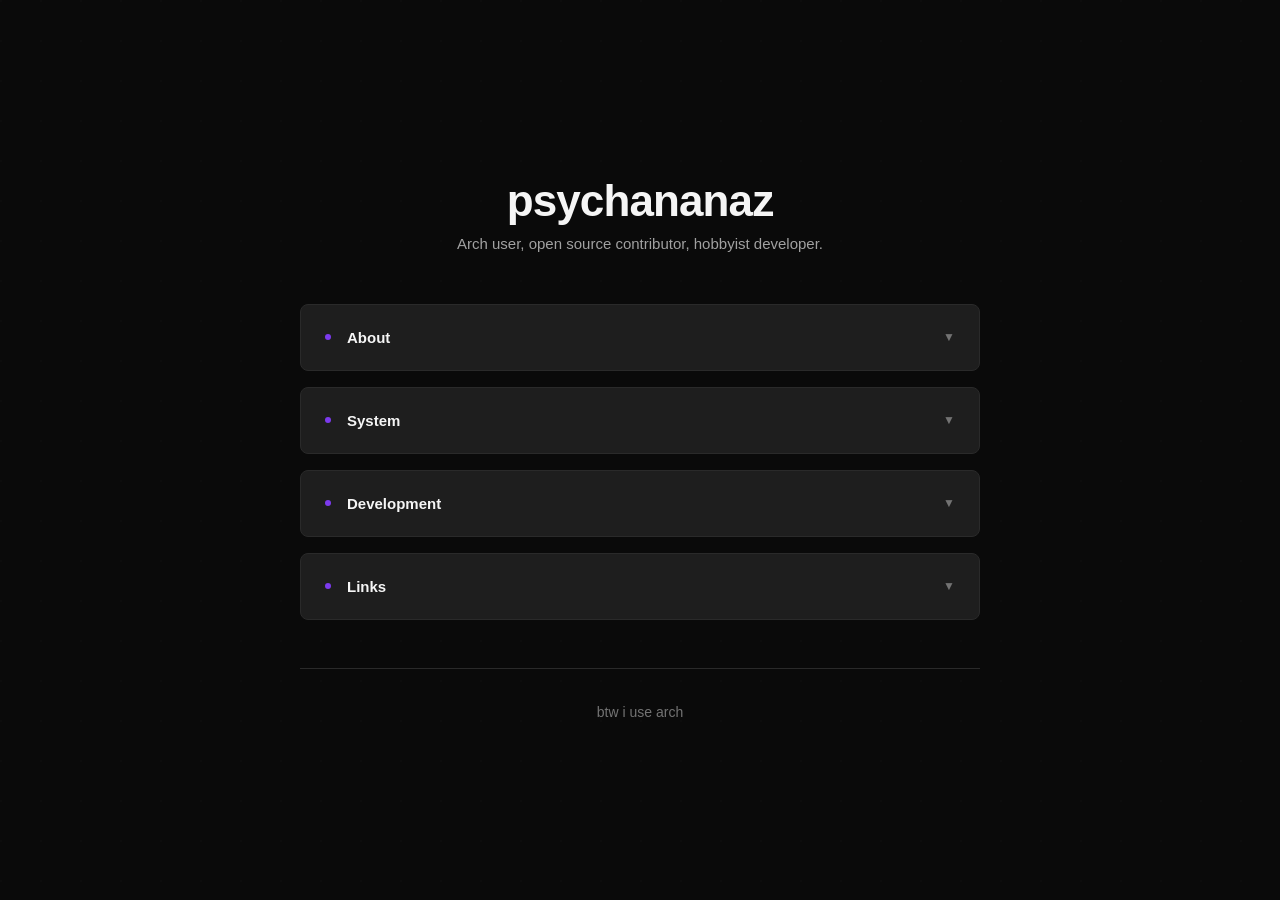
==== commit 388559ae: "Replace cyberpunk design with truly modern minimal dark theme Co-authored-by: psychananaz <30171433+" ====
--- a/index.html
+++ b/index.html
@@ -4,7 +4,7 @@
   <meta charset="UTF-8" />
   <meta name="viewport" content="width=device-width, initial-scale=1.0" />
   <meta name="color-scheme" content="dark" />
-  <title>psychananaz ~ terminal</title>
+  <title>psychananaz</title>
 
   <!-- SEO Meta Tags -->
   <meta name="description" content="Arch Linux user, open source contributor, and hobbyist developer focused on Linux, Rust, and Wayland." />
@@ -21,74 +21,65 @@
   <!-- Performance -->
   <link rel="preconnect" href="https://github.com" />
 
-  <!-- Monospace Font for Terminal Aesthetic -->
+  <!-- Monospace Font for Tech Aesthetic -->
   <link rel="preconnect" href="https://fonts.googleapis.com" />
   <link rel="preconnect" href="https://fonts.gstatic.com" crossorigin />
-  <link href="https://fonts.googleapis.com/css2?family=JetBrains+Mono:wght@300;400;500;600;700&display=swap" rel="stylesheet" />
+  <link href="https://fonts.googleapis.com/css2?family=JetBrains+Mono:wght@400;500;600&display=swap" rel="stylesheet" />
 
   <style>
-    /* ================================================
-       MODERN MINIMAL DARK WITH UNIQUE AESTHETIC
-       Digital brutalism meets glitch art
-       ================================================ */
-    
+    /* ============================================
+       Modern Minimal Dark Design
+       Clean, refined, professional
+       ============================================ */
     :root {
-      /* Pure Dark Palette */
-      --bg-void: #000000;
-      --bg-dark: #0d0d0d;
-      --bg-panel: #1a1a1a;
-      --surface: #141414;
+      /* Refined Dark Palette */
+      --bg-primary: #0a0a0a;
+      --bg-secondary: #141414;
+      --bg-elevated: #1a1a1a;
+      --surface: #1e1e1e;
+      --surface-hover: #242424;
       
-      /* Neon Accent Palette - Electric */
-      --electric-blue: #00f0ff;
-      --electric-pink: #ff006e;
-      --electric-purple: #b537f2;
-      --electric-green: #39ff14;
+      /* Subtle Accent - Single sophisticated color */
+      --accent: #7c3aed;
+      --accent-hover: #8b5cf6;
+      --accent-muted: rgba(124, 58, 237, 0.1);
       
-      /* Main accent */
-      --accent: var(--electric-blue);
-      --accent-glow: rgba(0, 240, 255, 0.5);
-      --accent-subtle: rgba(0, 240, 255, 0.08);
-      
-      /* Secondary */
-      --secondary: var(--electric-pink);
-      --secondary-glow: rgba(255, 0, 110, 0.4);
-      
-      /* Tertiary */
-      --tertiary: var(--electric-purple);
-      --tertiary-glow: rgba(181, 55, 242, 0.4);
-      
-      /* Text */
-      --text-primary: #ffffff;
-      --text-secondary: #a0a0a0;
-      --text-dim: #606060;
+      /* Text Hierarchy */
+      --text-primary: #f5f5f5;
+      --text-secondary: #a1a1a1;
+      --text-tertiary: #737373;
       
       /* Borders */
       --border: #2a2a2a;
-      --border-bright: #404040;
+      --border-hover: #404040;
       
       /* Spacing */
       --space-xs: 0.25rem;
       --space-sm: 0.5rem;
       --space-md: 1rem;
       --space-lg: 1.5rem;
-      --space-xl: 2.5rem;
+      --space-xl: 2rem;
+      --space-2xl: 3rem;
       
       /* Typography */
       --font-xs: 0.75rem;
       --font-sm: 0.875rem;
       --font-base: 0.9375rem;
       --font-lg: 1.125rem;
+      --font-xl: 1.5rem;
       
-      /* Animations - Snappy & Smooth */
-      --snap: 0.15s cubic-bezier(0.4, 0, 0.2, 1);
-      --smooth: 0.3s cubic-bezier(0.4, 0, 0.2, 1);
-      --bounce: 0.5s cubic-bezier(0.68, -0.55, 0.265, 1.55);
-    }
-
-    /* ================================================
-       RESET & BASE
-       ================================================ */
+      /* Smooth Animations */
+      --transition: 0.2s cubic-bezier(0.4, 0, 0.2, 1);
+      
+      /* Shadows */
+      --shadow-sm: 0 1px 2px 0 rgba(0, 0, 0, 0.3);
+      --shadow-md: 0 4px 6px -1px rgba(0, 0, 0, 0.4);
+      --shadow-lg: 0 10px 15px -3px rgba(0, 0, 0, 0.5);
+    }
+
+    /* ============================================
+       Reset & Base
+       ============================================ */
     * {
       margin: 0;
       padding: 0;
@@ -100,116 +91,67 @@
     }
 
     body {
-      background: var(--bg-void);
+      background: var(--bg-primary);
       color: var(--text-primary);
-      font-family: 'JetBrains Mono', monospace;
+      font-family: -apple-system, BlinkMacSystemFont, 'Segoe UI', 'Roboto', 'Oxygen', 'Ubuntu', sans-serif;
       font-size: var(--font-base);
-      line-height: 1.65;
+      line-height: 1.6;
       min-height: 100vh;
       display: flex;
       align-items: center;
       justify-content: center;
       padding: var(--space-xl) var(--space-md);
-      position: relative;
-      font-weight: 400;
       -webkit-font-smoothing: antialiased;
-      overflow-x: hidden;
-    }
-
-    /* Animated gradient background - unique touch */
+    }
+
+    /* Subtle texture overlay */
     body::before {
       content: '';
       position: fixed;
       inset: 0;
-      background: 
-        radial-gradient(circle at 20% 50%, rgba(0, 240, 255, 0.03) 0%, transparent 50%),
-        radial-gradient(circle at 80% 80%, rgba(255, 0, 110, 0.03) 0%, transparent 50%),
-        radial-gradient(circle at 40% 10%, rgba(181, 55, 242, 0.02) 0%, transparent 50%);
+      background-image: radial-gradient(circle at 1px 1px, rgba(255, 255, 255, 0.03) 1px, transparent 0);
+      background-size: 40px 40px;
       pointer-events: none;
-      z-index: 0;
-      animation: bgPulse 15s ease-in-out infinite;
-    }
-
-    @keyframes bgPulse {
-      0%, 100% { opacity: 1; }
-      50% { opacity: 0.6; }
-    }
-
-    /* Grid overlay - minimal brutalist touch */
-    body::after {
-      content: '';
-      position: fixed;
-      inset: 0;
-      background-image: 
-        linear-gradient(var(--border) 1px, transparent 1px),
-        linear-gradient(90deg, var(--border) 1px, transparent 1px);
-      background-size: 100px 100px;
-      opacity: 0.15;
-      pointer-events: none;
-      z-index: 0;
-    }
-
-    /* ================================================
-       SKIP LINK (Accessibility)
-       ================================================ */
+      opacity: 0.5;
+    }
+
+    /* ============================================
+       Skip Link
+       ============================================ */
     .skip-link {
       position: absolute;
       top: -100%;
       left: var(--space-md);
       background: var(--accent);
-      color: var(--bg-void);
+      color: white;
       padding: var(--space-sm) var(--space-md);
-      font-weight: 700;
       text-decoration: none;
-      z-index: 10000;
-      transition: top var(--snap);
+      border-radius: 4px;
+      font-weight: 500;
+      z-index: 1000;
+      transition: top var(--transition);
     }
 
     .skip-link:focus {
       top: var(--space-md);
     }
 
-    /* ================================================
-       LAYOUT
-       ================================================ */
+    /* ============================================
+       Layout
+       ============================================ */
     .container {
-      max-width: 700px;
+      max-width: 680px;
       width: 100%;
       position: relative;
       z-index: 1;
       opacity: 0;
-      animation: containerAppear 0.8s ease-out 0.2s forwards;
-    }
-
-    @keyframes containerAppear {
+      animation: fadeInUp 0.6s ease-out 0.1s forwards;
+    }
+
+    @keyframes fadeInUp {
       from {
         opacity: 0;
-        transform: scale(0.95);
-      }
-      to {
-        opacity: 1;
-        transform: scale(1);
-      }
-    }
-
-    /* ================================================
-       HEADER - Landing Animation
-       ================================================ */
-    .header {
-      margin-bottom: var(--space-xl);
-      padding: var(--space-xl) var(--space-lg);
-      position: relative;
-      background: var(--bg-panel);
-      border: 2px solid var(--border);
-      overflow: hidden;
-      opacity: 0;
-      animation: headerSlide 0.6s ease-out 0.4s forwards;
-    }
-
-    @keyframes headerSlide {
-      from {
-        opacity: 0;
-        transform: translateY(-30px);
+        transform: translateY(20px);
       }
       to {
         opacity: 1;
@@ -217,170 +159,62 @@
       }
     }
 
-    /* Animated accent bar */
-    .header::before {
-      content: '';
-      position: absolute;
-      top: 0;
-      left: 0;
-      right: 0;
-      height: 2px;
-      background: linear-gradient(
-        90deg,
-        var(--electric-blue),
-        var(--electric-purple),
-        var(--electric-pink),
-        var(--electric-blue)
-      );
-      background-size: 200% 100%;
-      animation: gradientFlow 3s linear infinite;
-    }
-
-    @keyframes gradientFlow {
-      0% { background-position: 0% 50%; }
-      100% { background-position: 200% 50%; }
-    }
-
-    /* Corners accent - unique touch */
-    .header::after {
-      content: '';
-      position: absolute;
-      inset: -1px;
-      background: 
-        linear-gradient(var(--accent), var(--accent)) top left,
-        linear-gradient(var(--accent), var(--accent)) top right,
-        linear-gradient(var(--accent), var(--accent)) bottom left,
-        linear-gradient(var(--accent), var(--accent)) bottom right;
-      background-size: 2px 12px, 2px 12px, 2px 12px, 2px 12px;
-      background-repeat: no-repeat;
-      pointer-events: none;
-      opacity: 0.6;
+    /* ============================================
+       Header
+       ============================================ */
+    .header {
+      margin-bottom: var(--space-2xl);
+      text-align: center;
     }
 
     .name {
-      font-size: clamp(2rem, 6vw, 3.5rem);
-      font-weight: 800;
+      font-size: clamp(2rem, 5vw, 2.75rem);
+      font-weight: 700;
       color: var(--text-primary);
       margin-bottom: var(--space-sm);
-      letter-spacing: -0.03em;
-      position: relative;
-      text-transform: lowercase;
+      letter-spacing: -0.02em;
       line-height: 1.1;
-    }
-
-    /* Glitch effect on name - unique and special */
-    .name::before,
-    .name::after {
-      content: attr(data-text);
-      position: absolute;
-      top: 0;
-      left: 0;
-      width: 100%;
-      height: 100%;
-      opacity: 0;
-    }
-
-    .name::before {
-      color: var(--electric-blue);
-      animation: glitch1 2.5s infinite;
-      clip-path: polygon(0 0, 100% 0, 100% 45%, 0 45%);
-      transform: translateX(-2px);
-    }
-
-    .name::after {
-      color: var(--electric-pink);
-      animation: glitch2 2.5s infinite;
-      clip-path: polygon(0 55%, 100% 55%, 100% 100%, 0 100%);
-      transform: translateX(2px);
-    }
-
-    @keyframes glitch1 {
-      0%, 100% { opacity: 0; transform: translateX(0); }
-      2% { opacity: 1; transform: translateX(-3px); }
-      4% { opacity: 0; transform: translateX(0); }
-    }
-
-    @keyframes glitch2 {
-      0%, 100% { opacity: 0; transform: translateX(0); }
-      2% { opacity: 1; transform: translateX(3px); }
-      4% { opacity: 0; transform: translateX(0); }
-    }
-
-    .name:hover::before,
-    .name:hover::after {
-      animation-duration: 0.3s;
     }
 
     .tagline {
       font-size: var(--font-base);
       color: var(--text-secondary);
       font-weight: 400;
-      letter-spacing: 0.05em;
-      padding-left: 2px;
-    }
-
-    /* ================================================
-       SECTIONS - Staggered Animation
-       ================================================ */
+      line-height: 1.5;
+    }
+
+    /* ============================================
+       Sections
+       ============================================ */
     .section {
       margin-bottom: var(--space-md);
-      opacity: 0;
-      animation: sectionFade 0.4s ease-out forwards;
-    }
-
-    .section:nth-child(1) { animation-delay: 0.7s; }
-    .section:nth-child(2) { animation-delay: 0.85s; }
-    .section:nth-child(3) { animation-delay: 1s; }
-    .section:nth-child(4) { animation-delay: 1.15s; }
-
-    @keyframes sectionFade {
-      from {
-        opacity: 0;
-        transform: translateX(-20px);
-      }
-      to {
-        opacity: 1;
-        transform: translateX(0);
-      }
-    }
-
-    /* ================================================
-       DROPDOWN COMPONENTS
-       ================================================ */
+      animation: fadeInUp 0.6s ease-out backwards;
+    }
+
+    .section:nth-child(1) { animation-delay: 0.2s; }
+    .section:nth-child(2) { animation-delay: 0.3s; }
+    .section:nth-child(3) { animation-delay: 0.4s; }
+    .section:nth-child(4) { animation-delay: 0.5s; }
+
+    /* ============================================
+       Dropdowns
+       ============================================ */
     .dropdown {
-      background: var(--bg-panel);
+      background: var(--surface);
       border: 1px solid var(--border);
-      border-left: 3px solid var(--accent);
-      transition: all var(--smooth);
-      position: relative;
+      border-radius: 8px;
       overflow: hidden;
-    }
-
-    .dropdown::before {
-      content: '';
-      position: absolute;
-      left: 0;
-      top: 0;
-      bottom: 0;
-      width: 3px;
-      background: var(--accent);
-      box-shadow: 0 0 15px var(--accent-glow);
-      transition: all var(--snap);
+      transition: all var(--transition);
     }
 
     .dropdown:hover {
-      border-color: var(--border-bright);
-      transform: translateX(4px);
-    }
-
-    .dropdown:hover::before {
-      width: 4px;
-      box-shadow: 0 0 25px var(--accent-glow);
+      border-color: var(--border-hover);
+      box-shadow: var(--shadow-sm);
     }
 
     .dropdown.open {
-      border-color: var(--border-bright);
-      background: var(--surface);
+      border-color: var(--accent);
+      box-shadow: 0 0 0 1px var(--accent), var(--shadow-md);
     }
 
     .dropdown-header {
@@ -396,12 +230,12 @@
       font-family: inherit;
       color: inherit;
       font-size: var(--font-base);
-      transition: all var(--snap);
+      transition: background var(--transition);
       user-select: none;
     }
 
     .dropdown-header:hover {
-      background: rgba(255, 255, 255, 0.02);
+      background: var(--surface-hover);
     }
 
     .dropdown-header:focus-visible {
@@ -415,39 +249,28 @@
       gap: var(--space-md);
       font-weight: 600;
       color: var(--text-primary);
-      letter-spacing: 0.02em;
     }
 
     .dropdown-icon {
-      width: 8px;
-      height: 8px;
+      width: 6px;
+      height: 6px;
+      border-radius: 50%;
       background: var(--accent);
-      transform: rotate(45deg);
-      box-shadow: 0 0 15px var(--accent-glow);
-      transition: all var(--snap);
+      transition: all var(--transition);
     }
 
     .dropdown:hover .dropdown-icon {
-      box-shadow: 0 0 25px var(--accent-glow);
-      transform: rotate(45deg) scale(1.2);
+      transform: scale(1.2);
     }
 
     .dropdown.open .dropdown-icon {
-      background: var(--secondary);
-      box-shadow: 0 0 20px var(--secondary-glow);
-      animation: iconPulse 0.6s ease-out;
-    }
-
-    @keyframes iconPulse {
-      0%, 100% { transform: rotate(45deg) scale(1); }
-      50% { transform: rotate(45deg) scale(1.3); }
+      background: var(--accent-hover);
     }
 
     .dropdown-chevron {
-      color: var(--text-dim);
+      color: var(--text-tertiary);
       font-size: var(--font-xs);
-      transition: all var(--smooth);
-      font-weight: 700;
+      transition: all var(--transition);
     }
 
     .dropdown:hover .dropdown-chevron {
@@ -462,7 +285,7 @@
     .dropdown-content {
       max-height: 0;
       overflow: hidden;
-      transition: max-height var(--smooth);
+      transition: max-height 0.3s cubic-bezier(0.4, 0, 0.2, 1);
     }
 
     .dropdown.open .dropdown-content {
@@ -473,36 +296,20 @@
       padding: 0 var(--space-lg) var(--space-lg);
     }
 
-    /* ================================================
-       SUB-DROPDOWN
-       ================================================ */
+    /* ============================================
+       Sub-Dropdowns
+       ============================================ */
     .sub-dropdown {
-      background: var(--bg-dark);
+      background: var(--bg-elevated);
       border: 1px solid var(--border);
+      border-radius: 6px;
       margin: var(--space-sm) 0;
-      transition: all var(--smooth);
-      position: relative;
-    }
-
-    .sub-dropdown::before {
-      content: '';
-      position: absolute;
-      left: 0;
-      top: 50%;
-      transform: translateY(-50%);
-      width: 2px;
-      height: 0;
-      background: var(--secondary);
-      transition: height var(--smooth);
+      transition: all var(--transition);
     }
 
     .sub-dropdown:hover {
-      border-color: var(--border-bright);
-      background: var(--bg-panel);
-    }
-
-    .sub-dropdown:hover::before {
-      height: 60%;
+      border-color: var(--border-hover);
+      background: var(--surface);
     }
 
     .sub-dropdown-header {
@@ -518,7 +325,7 @@
       font-family: inherit;
       color: inherit;
       font-size: var(--font-sm);
-      transition: all var(--snap);
+      transition: background var(--transition);
       user-select: none;
     }
 
@@ -527,7 +334,7 @@
     }
 
     .sub-dropdown-header:focus-visible {
-      outline: 2px solid var(--secondary);
+      outline: 2px solid var(--accent);
       outline-offset: -2px;
     }
 
@@ -542,20 +349,20 @@
     .sub-dropdown-icon {
       width: 4px;
       height: 4px;
-      background: var(--secondary);
-      transition: all var(--snap);
+      border-radius: 50%;
+      background: var(--text-tertiary);
+      transition: all var(--transition);
     }
 
     .sub-dropdown:hover .sub-dropdown-icon {
-      transform: translateX(4px);
-      box-shadow: 0 0 10px var(--secondary-glow);
+      background: var(--accent);
+      transform: scale(1.3);
     }
 
     .sub-dropdown-chevron {
-      color: var(--text-dim);
+      color: var(--text-tertiary);
       font-size: var(--font-xs);
-      transition: all var(--smooth);
-      font-weight: 700;
+      transition: all var(--transition);
     }
 
     .sub-dropdown:hover .sub-dropdown-chevron {
@@ -564,13 +371,13 @@
 
     .sub-dropdown.open .sub-dropdown-chevron {
       transform: rotate(180deg);
-      color: var(--secondary);
+      color: var(--accent);
     }
 
     .sub-dropdown-content {
       max-height: 0;
       overflow: hidden;
-      transition: max-height var(--smooth);
+      transition: max-height 0.3s cubic-bezier(0.4, 0, 0.2, 1);
     }
 
     .sub-dropdown.open .sub-dropdown-content {
@@ -581,16 +388,16 @@
       padding: 0 var(--space-md) var(--space-md);
     }
 
-    /* ================================================
-       DETAIL COMPONENTS
-       ================================================ */
+    /* ============================================
+       Details
+       ============================================ */
     .dropdown-detail {
       display: flex;
       justify-content: space-between;
       align-items: center;
       padding: var(--space-md) 0;
       border-bottom: 1px solid var(--border);
-      transition: all var(--snap);
+      transition: all var(--transition);
     }
 
     .dropdown-detail:last-child {
@@ -599,31 +406,30 @@
 
     .dropdown-detail:hover {
       padding-left: var(--space-sm);
-      background: var(--accent-subtle);
     }
 
     .detail-label {
       color: var(--text-secondary);
-      font-weight: 600;
+      font-weight: 500;
       font-size: var(--font-sm);
       text-transform: uppercase;
-      letter-spacing: 0.08em;
+      letter-spacing: 0.05em;
     }
 
     .detail-value {
       color: var(--text-primary);
       font-size: var(--font-sm);
       font-weight: 500;
-      background: var(--bg-dark);
-      padding: 0.3rem 0.7rem;
+      background: var(--bg-secondary);
+      padding: 0.25rem 0.75rem;
+      border-radius: 4px;
       border: 1px solid var(--border);
-      transition: all var(--snap);
+      transition: all var(--transition);
     }
 
     .dropdown-detail:hover .detail-value {
       border-color: var(--accent);
-      color: var(--accent);
-      box-shadow: 0 0 10px var(--accent-subtle);
+      background: var(--accent-muted);
     }
 
     .detail-text {
@@ -634,16 +440,16 @@
       border-left: 2px solid var(--border);
       padding-left: var(--space-md);
       margin-top: var(--space-sm);
-      transition: border-color var(--snap);
+      transition: border-color var(--transition);
     }
 
     .detail-text:hover {
       border-color: var(--accent);
     }
 
-    /* ================================================
-       LINKS
-       ================================================ */
+    /* ============================================
+       Links
+       ============================================ */
     .links {
       display: flex;
       gap: var(--space-md);
@@ -656,126 +462,76 @@
       align-items: center;
       gap: var(--space-sm);
       padding: var(--space-md) var(--space-xl);
-      background: var(--bg-dark);
-      border: 2px solid var(--accent);
-      color: var(--accent);
+      background: var(--bg-elevated);
+      border: 1px solid var(--border);
+      border-radius: 6px;
+      color: var(--text-primary);
       text-decoration: none;
-      font-weight: 700;
+      font-weight: 500;
       font-size: var(--font-sm);
-      transition: all var(--snap);
-      position: relative;
-      overflow: hidden;
-      text-transform: uppercase;
-      letter-spacing: 0.1em;
-    }
-
-    .link::before {
-      content: '';
-      position: absolute;
-      inset: 0;
-      background: var(--accent);
-      transform: scaleX(0);
-      transform-origin: left;
-      transition: transform var(--smooth);
-      z-index: -1;
-    }
-
-    .link:hover::before {
-      transform: scaleX(1);
+      transition: all var(--transition);
     }
 
     .link:hover {
-      color: var(--bg-void);
+      background: var(--surface);
       border-color: var(--accent);
-      box-shadow: 0 0 30px var(--accent-glow);
-      transform: translateY(-3px);
+      transform: translateY(-1px);
+      box-shadow: var(--shadow-sm);
     }
 
     .link:active {
-      transform: translateY(-1px);
+      transform: translateY(0);
     }
 
     .link:focus-visible {
       outline: 2px solid var(--accent);
-      outline-offset: 4px;
+      outline-offset: 2px;
     }
 
     .link-icon {
-      width: 6px;
-      height: 6px;
-      background: currentColor;
-      transition: transform var(--snap);
+      width: 4px;
+      height: 4px;
+      border-radius: 50%;
+      background: var(--accent);
+      transition: transform var(--transition);
     }
 
     .link:hover .link-icon {
-      transform: translateX(4px);
-    }
-
-    /* ================================================
-       FOOTER
-       ================================================ */
+      transform: translateX(2px);
+    }
+
+    /* ============================================
+       Footer
+       ============================================ */
     .footer {
-      margin-top: var(--space-xl);
+      margin-top: var(--space-2xl);
       padding-top: var(--space-xl);
       border-top: 1px solid var(--border);
       text-align: center;
-      position: relative;
-      opacity: 0;
-      animation: footerFade 0.4s ease-out 1.3s forwards;
-    }
-
-    @keyframes footerFade {
-      from { opacity: 0; }
-      to { opacity: 1; }
-    }
-
-    .footer::before {
-      content: '';
-      position: absolute;
-      top: -1px;
-      left: 50%;
-      transform: translateX(-50%);
-      width: 120px;
-      height: 2px;
-      background: linear-gradient(
-        90deg,
-        transparent,
-        var(--accent),
-        var(--secondary),
-        transparent
-      );
+      animation: fadeInUp 0.6s ease-out 0.6s backwards;
     }
 
     .footer p {
       font-size: var(--font-sm);
-      color: var(--text-dim);
-      letter-spacing: 0.15em;
-      font-weight: 500;
-      transition: color var(--snap);
+      color: var(--text-tertiary);
+      font-weight: 400;
+      transition: color var(--transition);
     }
 
     .footer:hover p {
       color: var(--text-secondary);
     }
 
-    /* ================================================
-       ANIMATIONS
-       ================================================ */
-    @keyframes fadeIn {
-      from { opacity: 0; }
-      to { opacity: 1; }
-    }
-
-    /* ================================================
-       RESPONSIVE
-       ================================================ */
+    /* ============================================
+       Responsive
+       ============================================ */
     @media (max-width: 640px) {
       body {
         padding: var(--space-lg) var(--space-md);
       }
 
       .header {
-        padding: var(--space-lg) var(--space-md);
+        margin-bottom: var(--space-xl);
       }
 
       .dropdown-header {
@@ -807,15 +563,11 @@
         justify-content: center;
         min-height: 48px;
       }
-
-      .dropdown:hover {
-        transform: translateX(2px);
-      }
-    }
-
-    /* ================================================
-       REDUCED MOTION
-       ================================================ */
+    }
+
+    /* ============================================
+       Reduced Motion
+       ============================================ */
     @media (prefers-reduced-motion: reduce) {
       *,
       *::before,
@@ -833,7 +585,7 @@
 
   <div class="container">
     <header class="header">
-      <h1 class="name" data-text="psychananaz">psychananaz</h1>
+      <h1 class="name">psychananaz</h1>
       <p class="tagline">Arch user, open source contributor, hobbyist developer.</p>
     </header>
 
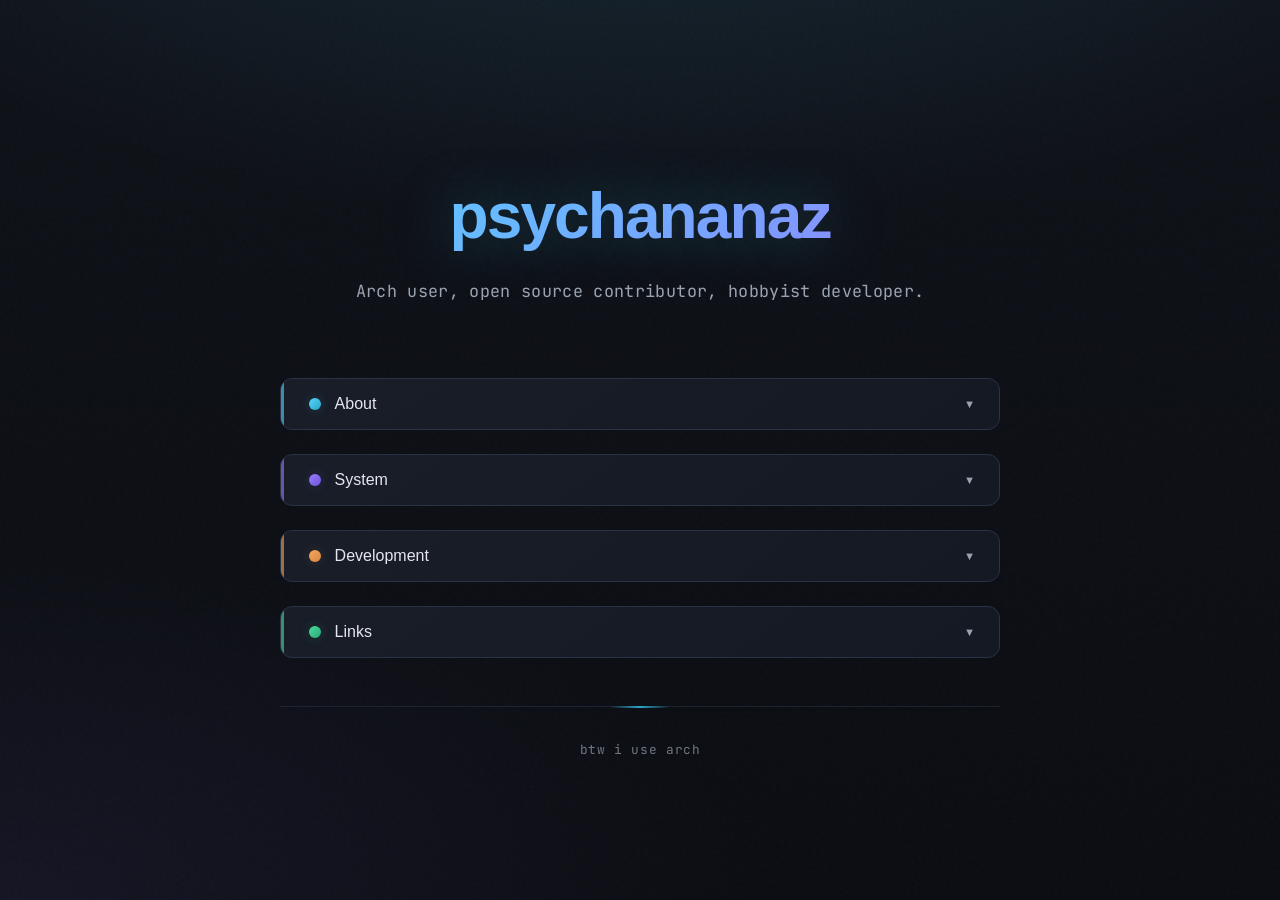
==== commit cf30eac5: "Restore original design Co-authored-by: psychananaz <30171433+psychananaz@users.noreply.github.com>" ====
--- a/index.html
+++ b/index.html
@@ -28,57 +28,73 @@
 
   <style>
     /* ============================================
-       Modern Minimal Dark Design
-       Clean, refined, professional
+       CSS Variables / Design Tokens
        ============================================ */
     :root {
-      /* Refined Dark Palette */
-      --bg-primary: #0a0a0a;
-      --bg-secondary: #141414;
-      --bg-elevated: #1a1a1a;
-      --surface: #1e1e1e;
-      --surface-hover: #242424;
-      
-      /* Subtle Accent - Single sophisticated color */
-      --accent: #7c3aed;
-      --accent-hover: #8b5cf6;
-      --accent-muted: rgba(124, 58, 237, 0.1);
-      
-      /* Text Hierarchy */
-      --text-primary: #f5f5f5;
-      --text-secondary: #a1a1a1;
-      --text-tertiary: #737373;
-      
-      /* Borders */
-      --border: #2a2a2a;
-      --border-hover: #404040;
-      
-      /* Spacing */
+      /* Colors */
+      --bg: #0b0d12;
+      --bg-gradient-start: #0f1219;
+      --bg-gradient-end: #0b0d12;
+      --surface: #141924;
+      --surface-hover: #1a2030;
+      --surface-active: #21293b;
+      --border: #2a3346;
+      --border-subtle: #1c2332;
+      --text: #e5e7ef;
+      --text-muted: #9aa3b2;
+      --code-bg: #101520;
+      --ink: rgba(90, 214, 255, 0.18);
+
+      /* Section Accent Colors */
+      --accent-cyan: #56d6ff;
+      --accent-cyan-dim: #2aa5c7;
+      --accent-cyan-glow: rgba(86, 214, 255, 0.18);
+
+      --accent-purple: #9a7bff;
+      --accent-purple-dim: #6f56d9;
+      --accent-purple-glow: rgba(154, 123, 255, 0.2);
+
+      --accent-orange: #f2a860;
+      --accent-orange-dim: #d8873f;
+      --accent-orange-glow: rgba(242, 168, 96, 0.18);
+
+      --accent-green: #4bdc9f;
+      --accent-green-dim: #2aa876;
+      --accent-green-glow: rgba(75, 220, 159, 0.18);
+
+      /* Legacy support */
+      --accent: var(--accent-cyan);
+      --accent-dim: var(--accent-cyan-dim);
+      --success: #4bdc9f;
+
+      /* Spacing Scale */
       --space-xs: 0.25rem;
       --space-sm: 0.5rem;
       --space-md: 1rem;
       --space-lg: 1.5rem;
       --space-xl: 2rem;
       --space-2xl: 3rem;
-      
-      /* Typography */
+
+      /* Typography Scale */
       --font-xs: 0.75rem;
       --font-sm: 0.875rem;
-      --font-base: 0.9375rem;
-      --font-lg: 1.125rem;
-      --font-xl: 1.5rem;
-      
-      /* Smooth Animations */
-      --transition: 0.2s cubic-bezier(0.4, 0, 0.2, 1);
-      
-      /* Shadows */
-      --shadow-sm: 0 1px 2px 0 rgba(0, 0, 0, 0.3);
-      --shadow-md: 0 4px 6px -1px rgba(0, 0, 0, 0.4);
-      --shadow-lg: 0 10px 15px -3px rgba(0, 0, 0, 0.5);
-    }
-
-    /* ============================================
-       Reset & Base
+      --font-base: 1rem;
+      --font-lg: 1.05rem;
+      --font-xl: 1.25rem;
+
+      /* Transitions */
+      --transition-fast: 0.15s ease;
+      --transition-normal: 0.25s ease;
+      --transition-smooth: 0.3s cubic-bezier(0.4, 0, 0.2, 1);
+
+      /* Borders */
+      --radius-sm: 8px;
+      --radius-md: 12px;
+      --radius-lg: 16px;
+    }
+
+    /* ============================================
+       Reset & Base Styles
        ============================================ */
     * {
       margin: 0;
@@ -91,45 +107,63 @@
     }
 
     body {
-      background: var(--bg-primary);
-      color: var(--text-primary);
-      font-family: -apple-system, BlinkMacSystemFont, 'Segoe UI', 'Roboto', 'Oxygen', 'Ubuntu', sans-serif;
-      font-size: var(--font-base);
-      line-height: 1.6;
+      background: var(--bg);
+      background-image:
+        radial-gradient(ellipse 70% 45% at 50% -20%, rgba(86, 214, 255, 0.12), transparent),
+        radial-gradient(ellipse 60% 40% at 0% 100%, rgba(154, 123, 255, 0.08), transparent),
+        linear-gradient(180deg, var(--bg-gradient-start) 0%, var(--bg) 100%);
+      color: var(--text);
+      font-family: -apple-system, BlinkMacSystemFont, 'Segoe UI', 'Roboto', 'Oxygen', 'Ubuntu', 'Cantarell', sans-serif;
+      line-height: 1.65;
       min-height: 100vh;
       display: flex;
       align-items: center;
       justify-content: center;
       padding: var(--space-xl) var(--space-md);
-      -webkit-font-smoothing: antialiased;
-    }
-
-    /* Subtle texture overlay */
+      position: relative;
+    }
+
+    /* Subtle animated noise texture overlay */
     body::before {
       content: '';
       position: fixed;
+      top: 0;
+      left: 0;
+      width: 100%;
+      height: 100%;
+      background-image: url("data:image/svg+xml,%3Csvg viewBox='0 0 256 256' xmlns='http://www.w3.org/2000/svg'%3E%3Cfilter id='noise'%3E%3CfeTurbulence type='fractalNoise' baseFrequency='0.9' numOctaves='4' stitchTiles='stitch'/%3E%3C/filter%3E%3Crect width='100%25' height='100%25' filter='url(%23noise)'/%3E%3C/svg%3E");
+      opacity: 0.02;
+    }
+
+    body::after {
+      content: '';
+      position: fixed;
       inset: 0;
-      background-image: radial-gradient(circle at 1px 1px, rgba(255, 255, 255, 0.03) 1px, transparent 0);
-      background-size: 40px 40px;
+      background:
+        linear-gradient(135deg, rgba(255, 255, 255, 0.03) 0 1px, transparent 1px 24px),
+        linear-gradient(45deg, rgba(255, 255, 255, 0.02) 0 1px, transparent 1px 24px);
+      background-size: 24px 24px;
+      opacity: 0.25;
       pointer-events: none;
-      opacity: 0.5;
-    }
-
-    /* ============================================
-       Skip Link
+      z-index: 0;
+    }
+
+    /* ============================================
+       Accessibility: Skip Link
        ============================================ */
     .skip-link {
       position: absolute;
       top: -100%;
       left: var(--space-md);
-      background: var(--accent);
-      color: white;
+      background: var(--accent-cyan);
+      color: var(--bg);
       padding: var(--space-sm) var(--space-md);
+      border-radius: var(--radius-sm);
+      font-weight: 600;
+      font-family: 'JetBrains Mono', monospace;
       text-decoration: none;
-      border-radius: 4px;
-      font-weight: 500;
       z-index: 1000;
-      transition: top var(--transition);
+      transition: top var(--transition-fast);
     }
 
     .skip-link:focus {
@@ -140,315 +174,358 @@
        Layout
        ============================================ */
     .container {
-      max-width: 680px;
+      max-width: 720px;
       width: 100%;
       position: relative;
       z-index: 1;
-      opacity: 0;
-      animation: fadeInUp 0.6s ease-out 0.1s forwards;
-    }
-
-    @keyframes fadeInUp {
-      from {
-        opacity: 0;
-        transform: translateY(20px);
-      }
-      to {
-        opacity: 1;
-        transform: translateY(0);
-      }
-    }
-
-    /* ============================================
-       Header
-       ============================================ */
+    }
+
     .header {
       margin-bottom: var(--space-2xl);
+      animation: fadeInUp 0.6s ease-out;
       text-align: center;
+      padding: var(--space-lg) 0;
     }
 
     .name {
-      font-size: clamp(2rem, 5vw, 2.75rem);
+      font-size: clamp(2.5rem, 8vw, 4rem);
       font-weight: 700;
-      color: var(--text-primary);
+      letter-spacing: -0.03em;
+      background: linear-gradient(135deg, var(--accent-cyan) 0%, var(--accent-purple) 50%, var(--accent-green) 100%);
+      background-size: 200% 200%;
+      -webkit-background-clip: text;
+      -webkit-text-fill-color: transparent;
+      background-clip: text;
       margin-bottom: var(--space-sm);
-      letter-spacing: -0.02em;
-      line-height: 1.1;
+      animation: gradientShift 8s ease infinite;
+      text-shadow: 0 0 60px rgba(86, 214, 255, 0.35);
+    }
+
+    @keyframes gradientShift {
+      0%, 100% { background-position: 0% 50%; }
+      50% { background-position: 100% 50%; }
     }
 
     .tagline {
-      font-size: var(--font-base);
-      color: var(--text-secondary);
+      font-size: var(--font-lg);
+      color: var(--text-muted);
+      margin-bottom: 0;
+      font-family: 'JetBrains Mono', monospace;
       font-weight: 400;
-      line-height: 1.5;
-    }
-
-    /* ============================================
-       Sections
+      letter-spacing: 0.02em;
+    }
+
+    /* ============================================
+       Sections & Animation Delays
        ============================================ */
     .section {
-      margin-bottom: var(--space-md);
-      animation: fadeInUp 0.6s ease-out backwards;
-    }
-
-    .section:nth-child(1) { animation-delay: 0.2s; }
-    .section:nth-child(2) { animation-delay: 0.3s; }
-    .section:nth-child(3) { animation-delay: 0.4s; }
-    .section:nth-child(4) { animation-delay: 0.5s; }
-
-    /* ============================================
-       Dropdowns
-       ============================================ */
-    .dropdown {
-      background: var(--surface);
+      margin-bottom: var(--space-lg);
+      animation: fadeInUp 0.6s ease-out;
+      animation-fill-mode: both;
+    }
+
+    .section:nth-child(1) { animation-delay: 0.1s; }
+    .section:nth-child(2) { animation-delay: 0.2s; }
+    .section:nth-child(3) { animation-delay: 0.3s; }
+    .section:nth-child(4) { animation-delay: 0.4s; }
+
+    /* ============================================
+       Dropdown Components (Shared Styles)
+       ============================================ */
+    .dropdown,
+    .sub-dropdown {
       border: 1px solid var(--border);
-      border-radius: 8px;
       overflow: hidden;
-      transition: all var(--transition);
+      transition: all var(--transition-smooth);
+      position: relative;
+    }
+
+    .dropdown::before {
+      content: '';
+      position: absolute;
+      left: 0;
+      top: 0;
+      bottom: 0;
+      width: 3px;
+      background: var(--section-accent, var(--accent-cyan));
+      opacity: 0.6;
+      transition: opacity var(--transition-fast), width var(--transition-fast);
+    }
+
+    .dropdown:hover::before,
+    .dropdown.open::before {
+      opacity: 1;
+      width: 4px;
     }
 
     .dropdown:hover {
-      border-color: var(--border-hover);
-      box-shadow: var(--shadow-sm);
-    }
-
-    .dropdown.open {
-      border-color: var(--accent);
-      box-shadow: 0 0 0 1px var(--accent), var(--shadow-md);
-    }
-
-    .dropdown-header {
+      border-color: var(--section-accent-dim, var(--accent-cyan-dim));
+      transform: translateX(2px);
+    }
+
+    .sub-dropdown:hover {
+      border-color: var(--border);
+      background: var(--surface-hover);
+    }
+
+    .dropdown-header,
+    .sub-dropdown-header {
       display: flex;
       justify-content: space-between;
       align-items: center;
-      padding: var(--space-lg);
       cursor: pointer;
+      user-select: none;
+      transition: background var(--transition-fast);
       border: none;
       background: transparent;
       width: 100%;
       text-align: left;
       font-family: inherit;
       color: inherit;
+    }
+
+    .dropdown-header:hover,
+    .sub-dropdown-header:hover {
+      background: var(--surface-hover);
+    }
+
+    .dropdown-header:active,
+    .sub-dropdown-header:active {
+      background: var(--surface-active);
+    }
+
+    /* Focus styles for accessibility */
+    .dropdown-header:focus-visible,
+    .sub-dropdown-header:focus-visible {
+      outline: 2px solid var(--section-accent, var(--accent-cyan));
+      outline-offset: -2px;
+    }
+
+    .dropdown-chevron,
+    .sub-dropdown-chevron {
+      color: var(--text-muted);
+      transition: transform var(--transition-smooth), color var(--transition-fast);
+      font-size: 0.7rem;
+    }
+
+    .dropdown:hover .dropdown-chevron {
+      color: var(--section-accent, var(--accent-cyan));
+    }
+
+    .dropdown.open .dropdown-chevron,
+    .sub-dropdown.open .sub-dropdown-chevron {
+      transform: rotate(180deg);
+    }
+
+    .dropdown-content,
+    .sub-dropdown-content {
+      max-height: 0;
+      overflow: hidden;
+      transition: max-height var(--transition-smooth);
+    }
+
+    .dropdown.open .dropdown-content,
+    .sub-dropdown.open .sub-dropdown-content {
+      max-height: 1200px;
+    }
+
+    /* ============================================
+       Main Dropdown Specific Styles
+       ============================================ */
+    .dropdown {
+      background: linear-gradient(145deg, rgba(255, 255, 255, 0.02), rgba(255, 255, 255, 0)) , var(--surface);
+      border-radius: var(--radius-md);
+      margin-bottom: var(--space-md);
+      backdrop-filter: blur(12px);
+    }
+
+    .dropdown.open {
+      box-shadow:
+        0 4px 20px var(--section-glow, var(--accent-cyan-glow)),
+        0 0 0 1px var(--section-accent-dim, var(--accent-cyan-dim));
+      border-color: var(--section-accent-dim, var(--accent-cyan-dim));
+    }
+
+    /* Section-specific accent colors */
+    .section:nth-child(1) .dropdown {
+      --section-accent: var(--accent-cyan);
+      --section-accent-dim: var(--accent-cyan-dim);
+      --section-glow: var(--accent-cyan-glow);
+    }
+
+    .section:nth-child(2) .dropdown {
+      --section-accent: var(--accent-purple);
+      --section-accent-dim: var(--accent-purple-dim);
+      --section-glow: var(--accent-purple-glow);
+    }
+
+    .section:nth-child(3) .dropdown {
+      --section-accent: var(--accent-orange);
+      --section-accent-dim: var(--accent-orange-dim);
+      --section-glow: var(--accent-orange-glow);
+    }
+
+    .section:nth-child(4) .dropdown {
+      --section-accent: var(--accent-green);
+      --section-accent-dim: var(--accent-green-dim);
+      --section-glow: var(--accent-green-glow);
+    }
+
+    .dropdown-header {
+      padding: var(--space-md) var(--space-lg);
+      padding-left: calc(var(--space-lg) + 4px);
       font-size: var(--font-base);
-      transition: background var(--transition);
-      user-select: none;
-    }
-
-    .dropdown-header:hover {
-      background: var(--surface-hover);
-    }
-
-    .dropdown-header:focus-visible {
-      outline: 2px solid var(--accent);
-      outline-offset: -2px;
+      gap: var(--space-md);
     }
 
     .dropdown-title {
+      font-weight: 500;
+      font-size: var(--font-base);
       display: flex;
       align-items: center;
-      gap: var(--space-md);
-      font-weight: 600;
-      color: var(--text-primary);
+      gap: 0.85rem;
     }
 
     .dropdown-icon {
-      width: 6px;
-      height: 6px;
-      border-radius: 50%;
-      background: var(--accent);
-      transition: all var(--transition);
+      width: 0.75rem;
+      height: 0.75rem;
+      border-radius: 999px;
+      background: linear-gradient(135deg, var(--section-accent, var(--accent-cyan)), var(--section-accent-dim, var(--accent-cyan-dim)));
+      min-width: 0.75rem;
+      display: inline-flex;
+      align-items: center;
+      justify-content: center;
+      box-shadow: 0 0 12px var(--section-glow, var(--accent-cyan-glow));
+      transition: box-shadow var(--transition-fast), transform var(--transition-fast);
     }
 
     .dropdown:hover .dropdown-icon {
-      transform: scale(1.2);
-    }
-
-    .dropdown.open .dropdown-icon {
-      background: var(--accent-hover);
-    }
-
-    .dropdown-chevron {
-      color: var(--text-tertiary);
-      font-size: var(--font-xs);
-      transition: all var(--transition);
-    }
-
-    .dropdown:hover .dropdown-chevron {
-      color: var(--text-secondary);
-    }
-
-    .dropdown.open .dropdown-chevron {
-      transform: rotate(180deg);
-      color: var(--accent);
-    }
-
-    .dropdown-content {
-      max-height: 0;
-      overflow: hidden;
-      transition: max-height 0.3s cubic-bezier(0.4, 0, 0.2, 1);
-    }
-
-    .dropdown.open .dropdown-content {
-      max-height: 1500px;
+      box-shadow: 0 0 16px var(--section-glow, var(--accent-cyan-glow));
+      transform: scale(1.1);
     }
 
     .dropdown-content > .content-inner {
-      padding: 0 var(--space-lg) var(--space-lg);
-    }
-
-    /* ============================================
-       Sub-Dropdowns
+      padding: 0 var(--space-lg);
+      padding-left: calc(var(--space-lg) + 4px);
+    }
+
+    .dropdown.open .dropdown-content > .content-inner {
+      padding-bottom: var(--space-lg);
+    }
+
+    /* ============================================
+       Sub-Dropdown Specific Styles
        ============================================ */
     .sub-dropdown {
-      background: var(--bg-elevated);
-      border: 1px solid var(--border);
-      border-radius: 6px;
+      background: linear-gradient(145deg, rgba(255, 255, 255, 0.02), rgba(255, 255, 255, 0)) , var(--code-bg);
+      border-radius: var(--radius-sm);
       margin: var(--space-sm) 0;
-      transition: all var(--transition);
-    }
-
-    .sub-dropdown:hover {
-      border-color: var(--border-hover);
-      background: var(--surface);
+      border: 1px solid var(--border-subtle);
+    }
+
+    .sub-dropdown:first-child {
+      margin-top: 0;
     }
 
     .sub-dropdown-header {
-      display: flex;
-      justify-content: space-between;
-      align-items: center;
-      padding: var(--space-md);
-      cursor: pointer;
-      border: none;
-      background: transparent;
-      width: 100%;
-      text-align: left;
-      font-family: inherit;
-      color: inherit;
+      padding: 0.85rem var(--space-md);
       font-size: var(--font-sm);
-      transition: background var(--transition);
-      user-select: none;
-    }
-
-    .sub-dropdown-header:hover {
-      background: rgba(255, 255, 255, 0.02);
-    }
-
-    .sub-dropdown-header:focus-visible {
-      outline: 2px solid var(--accent);
-      outline-offset: -2px;
     }
 
     .sub-dropdown-title {
+      font-weight: 500;
+      font-size: 0.9rem;
+      color: var(--text);
       display: flex;
       align-items: center;
       gap: var(--space-sm);
-      font-weight: 600;
-      color: var(--text-primary);
     }
 
     .sub-dropdown-icon {
-      width: 4px;
-      height: 4px;
-      border-radius: 50%;
-      background: var(--text-tertiary);
-      transition: all var(--transition);
+      width: 0.4rem;
+      height: 0.4rem;
+      border-radius: 999px;
+      background: var(--section-accent, var(--accent-cyan));
+      opacity: 0.7;
+      transition: opacity var(--transition-fast), transform var(--transition-fast);
     }
 
     .sub-dropdown:hover .sub-dropdown-icon {
-      background: var(--accent);
-      transform: scale(1.3);
+      opacity: 1;
+      transform: translateX(3px);
     }
 
     .sub-dropdown-chevron {
-      color: var(--text-tertiary);
       font-size: var(--font-xs);
-      transition: all var(--transition);
+      opacity: 0.5;
     }
 
     .sub-dropdown:hover .sub-dropdown-chevron {
-      color: var(--text-secondary);
-    }
-
-    .sub-dropdown.open .sub-dropdown-chevron {
-      transform: rotate(180deg);
-      color: var(--accent);
-    }
-
-    .sub-dropdown-content {
-      max-height: 0;
-      overflow: hidden;
-      transition: max-height 0.3s cubic-bezier(0.4, 0, 0.2, 1);
-    }
-
-    .sub-dropdown.open .sub-dropdown-content {
-      max-height: 800px;
+      opacity: 0.8;
     }
 
     .sub-dropdown-content > .content-inner {
-      padding: 0 var(--space-md) var(--space-md);
-    }
-
-    /* ============================================
-       Details
+      padding: 0 var(--space-md);
+    }
+
+    .sub-dropdown.open .sub-dropdown-content > .content-inner {
+      padding-bottom: var(--space-md);
+    }
+
+    /* ============================================
+       Detail Components
        ============================================ */
     .dropdown-detail {
       display: flex;
       justify-content: space-between;
       align-items: center;
-      padding: var(--space-md) 0;
-      border-bottom: 1px solid var(--border);
-      transition: all var(--transition);
+      padding: 0.65rem 0;
+      border-bottom: 1px solid var(--border-subtle);
+      font-size: 0.9rem;
+      transition: background var(--transition-fast), padding var(--transition-fast);
+    }
+
+    .dropdown-detail:hover {
+      background: rgba(255, 255, 255, 0.02);
+      padding-left: var(--space-sm);
+      padding-right: var(--space-sm);
+      margin-left: calc(-1 * var(--space-sm));
+      margin-right: calc(-1 * var(--space-sm));
+      border-radius: var(--radius-sm);
     }
 
     .dropdown-detail:last-child {
       border-bottom: none;
     }
 
-    .dropdown-detail:hover {
-      padding-left: var(--space-sm);
-    }
-
     .detail-label {
-      color: var(--text-secondary);
+      color: var(--text-muted);
       font-weight: 500;
-      font-size: var(--font-sm);
+      font-size: 0.85rem;
       text-transform: uppercase;
-      letter-spacing: 0.05em;
+      letter-spacing: 0.04em;
     }
 
     .detail-value {
-      color: var(--text-primary);
-      font-size: var(--font-sm);
-      font-weight: 500;
-      background: var(--bg-secondary);
-      padding: 0.25rem 0.75rem;
+      color: var(--text);
+      font-family: 'JetBrains Mono', 'Monaco', 'Menlo', 'Consolas', monospace;
+      font-size: 0.85rem;
+      font-weight: 400;
+      background: rgba(255, 255, 255, 0.04);
+      padding: 0.2rem 0.5rem;
       border-radius: 4px;
-      border: 1px solid var(--border);
-      transition: all var(--transition);
-    }
-
-    .dropdown-detail:hover .detail-value {
-      border-color: var(--accent);
-      background: var(--accent-muted);
+      border: 1px solid var(--border-subtle);
     }
 
     .detail-text {
-      color: var(--text-secondary);
-      font-size: var(--font-sm);
+      color: var(--text-muted);
+      font-size: 0.9rem;
       line-height: 1.7;
-      padding: var(--space-md) 0;
-      border-left: 2px solid var(--border);
-      padding-left: var(--space-md);
-      margin-top: var(--space-sm);
-      transition: border-color var(--transition);
-    }
-
-    .detail-text:hover {
-      border-color: var(--accent);
-    }
-
-    /* ============================================
-       Links
+      padding: var(--space-sm) 0;
+    }
+
+    /* ============================================
+       Links Component
        ============================================ */
     .links {
       display: flex;
@@ -461,43 +538,61 @@
       display: inline-flex;
       align-items: center;
       gap: var(--space-sm);
-      padding: var(--space-md) var(--space-xl);
-      background: var(--bg-elevated);
+      padding: 0.7rem var(--space-lg);
+      background: linear-gradient(135deg, var(--code-bg) 0%, var(--surface) 100%);
       border: 1px solid var(--border);
-      border-radius: 6px;
-      color: var(--text-primary);
+      border-radius: var(--radius-sm);
+      color: var(--text);
       text-decoration: none;
       font-weight: 500;
-      font-size: var(--font-sm);
-      transition: all var(--transition);
+      font-size: 0.9rem;
+      font-family: 'JetBrains Mono', monospace;
+      transition: all var(--transition-smooth);
+      position: relative;
+      overflow: hidden;
+    }
+
+    .link::before {
+      content: '';
+      position: absolute;
+      inset: 0;
+      background: linear-gradient(135deg, var(--accent-green-glow), transparent);
+      opacity: 0;
+      transition: opacity var(--transition-fast);
+    }
+
+    .link:hover::before {
+      opacity: 1;
     }
 
     .link:hover {
-      background: var(--surface);
-      border-color: var(--accent);
+      border-color: var(--accent-green);
+      transform: translateY(-3px);
+      box-shadow:
+        0 8px 25px var(--accent-green-glow),
+        0 0 0 1px var(--accent-green-dim);
+    }
+
+    .link:active {
       transform: translateY(-1px);
-      box-shadow: var(--shadow-sm);
-    }
-
-    .link:active {
-      transform: translateY(0);
     }
 
     .link:focus-visible {
-      outline: 2px solid var(--accent);
+      outline: 2px solid var(--accent-green);
       outline-offset: 2px;
     }
 
     .link-icon {
-      width: 4px;
-      height: 4px;
-      border-radius: 50%;
-      background: var(--accent);
-      transition: transform var(--transition);
+      width: 0.35rem;
+      height: 0.35rem;
+      border-radius: 999px;
+      background: var(--accent-green);
+      box-shadow: 0 0 8px var(--accent-green-glow);
+      transition: transform var(--transition-fast);
     }
 
     .link:hover .link-icon {
-      transform: translateX(2px);
+      transform: translateX(3px);
     }
 
     /* ============================================
@@ -506,24 +601,62 @@
     .footer {
       margin-top: var(--space-2xl);
       padding-top: var(--space-xl);
-      border-top: 1px solid var(--border);
+      border-top: 1px solid var(--border-subtle);
       text-align: center;
-      animation: fadeInUp 0.6s ease-out 0.6s backwards;
+      color: var(--text-muted);
+      font-size: var(--font-sm);
+      animation: fadeIn 0.6s ease-out 0.5s both;
+      position: relative;
+    }
+
+    .footer::before {
+      content: '';
+      position: absolute;
+      top: -1px;
+      left: 50%;
+      transform: translateX(-50%);
+      width: 60px;
+      height: 2px;
+      background: linear-gradient(90deg, transparent, var(--accent-cyan-dim), transparent);
     }
 
     .footer p {
-      font-size: var(--font-sm);
-      color: var(--text-tertiary);
-      font-weight: 400;
-      transition: color var(--transition);
+      font-family: 'JetBrains Mono', monospace;
+      font-size: 0.8rem;
+      letter-spacing: 0.05em;
+      opacity: 0.7;
+      transition: opacity var(--transition-fast);
     }
 
     .footer:hover p {
-      color: var(--text-secondary);
-    }
-
-    /* ============================================
-       Responsive
+      opacity: 1;
+    }
+
+    /* ============================================
+       Animations
+       ============================================ */
+    @keyframes fadeInUp {
+      from {
+        opacity: 0;
+        transform: translateY(20px);
+      }
+      to {
+        opacity: 1;
+        transform: translateY(0);
+      }
+    }
+
+    @keyframes fadeIn {
+      from {
+        opacity: 0;
+      }
+      to {
+        opacity: 1;
+      }
+    }
+
+    /* ============================================
+       Responsive / Mobile Styles
        ============================================ */
     @media (max-width: 640px) {
       body {
@@ -531,27 +664,20 @@
       }
 
       .header {
+        padding: var(--space-md) 0;
         margin-bottom: var(--space-xl);
       }
 
+      /* Increase tap targets for mobile */
       .dropdown-header {
+        padding: var(--space-lg);
+        padding-left: calc(var(--space-lg) + 4px);
+        min-height: 52px;
+      }
+
+      .sub-dropdown-header {
         padding: var(--space-md);
-        min-height: 52px;
-      }
-
-      .sub-dropdown-header {
-        padding: var(--space-sm) var(--space-md);
         min-height: 48px;
-      }
-
-      .dropdown-detail {
-        flex-direction: column;
-        gap: var(--space-sm);
-        align-items: flex-start;
-      }
-
-      .detail-value {
-        width: 100%;
       }
 
       .links {
@@ -563,11 +689,28 @@
         justify-content: center;
         min-height: 48px;
       }
-    }
-
-    /* ============================================
-       Reduced Motion
-       ============================================ */
+
+      .dropdown-detail {
+        flex-direction: column;
+        gap: var(--space-xs);
+        align-items: flex-start;
+      }
+
+      .detail-value {
+        width: 100%;
+        text-align: left;
+      }
+
+      .dropdown:hover {
+        transform: none;
+      }
+
+      .tagline {
+        font-size: var(--font-base);
+      }
+    }
+
+    /* Reduced motion preference */
     @media (prefers-reduced-motion: reduce) {
       *,
       *::before,
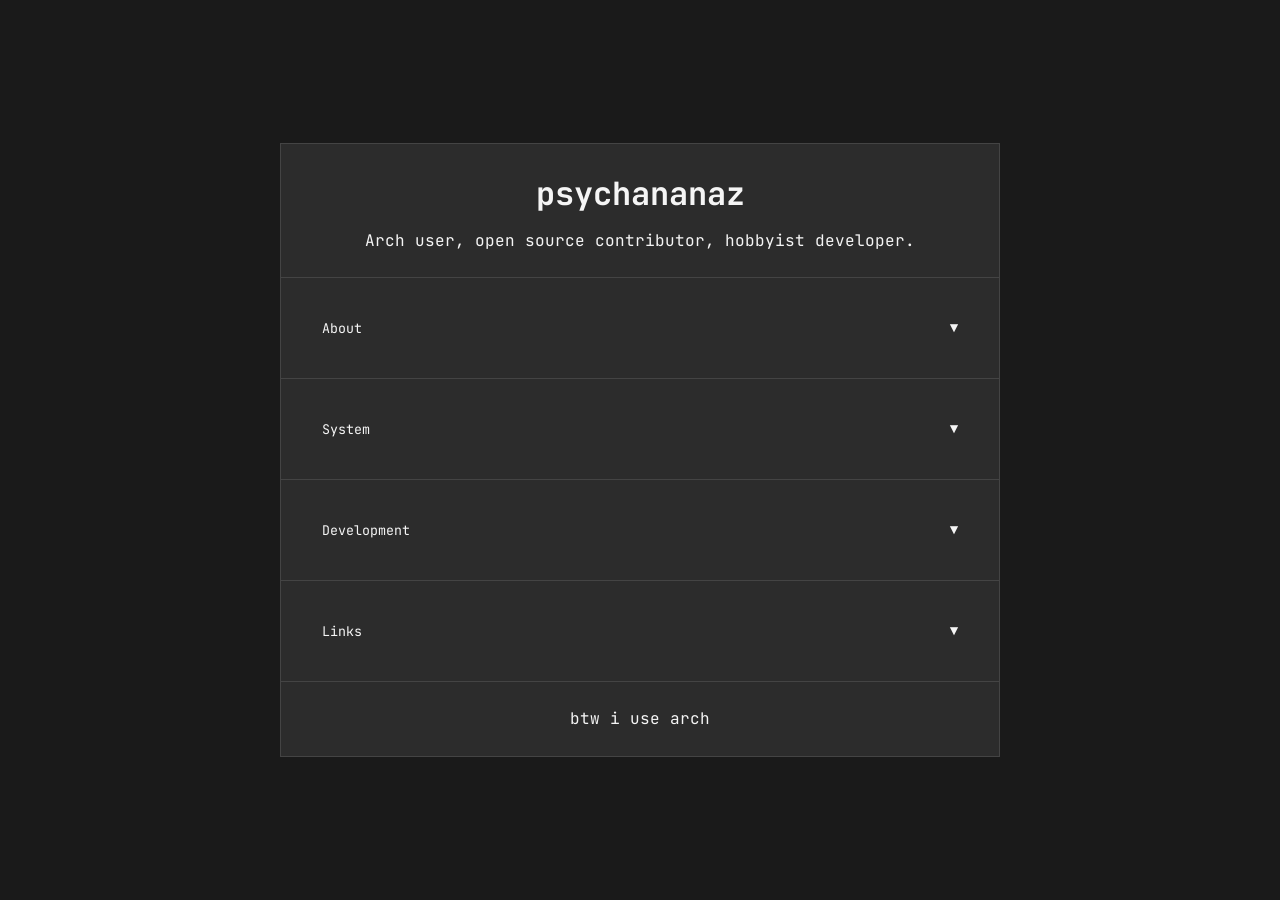
==== commit 0a41e945: "feat(design): redesign website to modern dark theme Complete redesign of the website to a modern, da" ====
--- a/index.html
+++ b/index.html
@@ -18,84 +18,27 @@
   <meta property="og:type" content="website" />
   <meta property="og:url" content="https://psychananaz.dev" />
 
-  <!-- Performance -->
-  <link rel="preconnect" href="https://github.com" />
-
-  <!-- Monospace Font for Tech Aesthetic -->
+  <!-- Monospace Font -->
   <link rel="preconnect" href="https://fonts.googleapis.com" />
   <link rel="preconnect" href="https://fonts.gstatic.com" crossorigin />
-  <link href="https://fonts.googleapis.com/css2?family=JetBrains+Mono:wght@400;500;600&display=swap" rel="stylesheet" />
+  <link href="https://fonts.googleapis.com/css2?family=JetBrains+Mono:wght@400;700&display=swap" rel="stylesheet" />
 
   <style>
-    /* ============================================
-       CSS Variables / Design Tokens
-       ============================================ */
     :root {
-      /* Colors */
-      --bg: #0b0d12;
-      --bg-gradient-start: #0f1219;
-      --bg-gradient-end: #0b0d12;
-      --surface: #141924;
-      --surface-hover: #1a2030;
-      --surface-active: #21293b;
-      --border: #2a3346;
-      --border-subtle: #1c2332;
-      --text: #e5e7ef;
-      --text-muted: #9aa3b2;
-      --code-bg: #101520;
-      --ink: rgba(90, 214, 255, 0.18);
-
-      /* Section Accent Colors */
-      --accent-cyan: #56d6ff;
-      --accent-cyan-dim: #2aa5c7;
-      --accent-cyan-glow: rgba(86, 214, 255, 0.18);
-
-      --accent-purple: #9a7bff;
-      --accent-purple-dim: #6f56d9;
-      --accent-purple-glow: rgba(154, 123, 255, 0.2);
-
-      --accent-orange: #f2a860;
-      --accent-orange-dim: #d8873f;
-      --accent-orange-glow: rgba(242, 168, 96, 0.18);
-
-      --accent-green: #4bdc9f;
-      --accent-green-dim: #2aa876;
-      --accent-green-glow: rgba(75, 220, 159, 0.18);
-
-      /* Legacy support */
-      --accent: var(--accent-cyan);
-      --accent-dim: var(--accent-cyan-dim);
-      --success: #4bdc9f;
-
-      /* Spacing Scale */
-      --space-xs: 0.25rem;
-      --space-sm: 0.5rem;
-      --space-md: 1rem;
-      --space-lg: 1.5rem;
-      --space-xl: 2rem;
-      --space-2xl: 3rem;
-
-      /* Typography Scale */
-      --font-xs: 0.75rem;
-      --font-sm: 0.875rem;
-      --font-base: 1rem;
-      --font-lg: 1.05rem;
-      --font-xl: 1.25rem;
-
-      /* Transitions */
-      --transition-fast: 0.15s ease;
-      --transition-normal: 0.25s ease;
-      --transition-smooth: 0.3s cubic-bezier(0.4, 0, 0.2, 1);
-
-      /* Borders */
-      --radius-sm: 8px;
-      --radius-md: 12px;
-      --radius-lg: 16px;
-    }
-
-    /* ============================================
-       Reset & Base Styles
-       ============================================ */
+      --bg-primary: #1A1A1A; /* 60% */
+      --bg-secondary: #2C2C2C; /* 30% */
+      --accent: #007BFF; /* 10% */
+      --text-primary: #F5F5F5;
+      --border-color: #444444;
+
+      --space-sm: 8px;
+      --space-md: 16px;
+      --space-lg: 24px;
+
+      --font-family: 'JetBrains Mono', 'Menlo', 'Consolas', monospace;
+      --transition-smooth: 0.2s ease-in-out;
+    }
+
     * {
       margin: 0;
       padding: 0;
@@ -107,625 +50,148 @@
     }
 
     body {
-      background: var(--bg);
-      background-image:
-        radial-gradient(ellipse 70% 45% at 50% -20%, rgba(86, 214, 255, 0.12), transparent),
-        radial-gradient(ellipse 60% 40% at 0% 100%, rgba(154, 123, 255, 0.08), transparent),
-        linear-gradient(180deg, var(--bg-gradient-start) 0%, var(--bg) 100%);
-      color: var(--text);
-      font-family: -apple-system, BlinkMacSystemFont, 'Segoe UI', 'Roboto', 'Oxygen', 'Ubuntu', 'Cantarell', sans-serif;
-      line-height: 1.65;
+      background-color: var(--bg-primary);
+      color: var(--text-primary);
+      font-family: var(--font-family);
+      line-height: 1.6;
+      display: grid;
+      place-items: center;
       min-height: 100vh;
-      display: flex;
-      align-items: center;
-      justify-content: center;
-      padding: var(--space-xl) var(--space-md);
-      position: relative;
-    }
-
-    /* Subtle animated noise texture overlay */
-    body::before {
-      content: '';
-      position: fixed;
-      top: 0;
-      left: 0;
-      width: 100%;
-      height: 100%;
-      background-image: url("data:image/svg+xml,%3Csvg viewBox='0 0 256 256' xmlns='http://www.w3.org/2000/svg'%3E%3Cfilter id='noise'%3E%3CfeTurbulence type='fractalNoise' baseFrequency='0.9' numOctaves='4' stitchTiles='stitch'/%3E%3C/filter%3E%3Crect width='100%25' height='100%25' filter='url(%23noise)'/%3E%3C/svg%3E");
-      opacity: 0.02;
-    }
-
-    body::after {
-      content: '';
-      position: fixed;
-      inset: 0;
-      background:
-        linear-gradient(135deg, rgba(255, 255, 255, 0.03) 0 1px, transparent 1px 24px),
-        linear-gradient(45deg, rgba(255, 255, 255, 0.02) 0 1px, transparent 1px 24px);
-      background-size: 24px 24px;
-      opacity: 0.25;
-      pointer-events: none;
-      z-index: 0;
-    }
-
-    /* ============================================
-       Accessibility: Skip Link
-       ============================================ */
+      padding: var(--space-lg);
+    }
+
     .skip-link {
       position: absolute;
       top: -100%;
       left: var(--space-md);
-      background: var(--accent-cyan);
-      color: var(--bg);
+      background: var(--accent);
+      color: var(--text-primary);
       padding: var(--space-sm) var(--space-md);
-      border-radius: var(--radius-sm);
-      font-weight: 600;
-      font-family: 'JetBrains Mono', monospace;
+      font-weight: 700;
       text-decoration: none;
       z-index: 1000;
-      transition: top var(--transition-fast);
+      transition: top var(--transition-smooth);
     }
 
     .skip-link:focus {
       top: var(--space-md);
     }
 
-    /* ============================================
-       Layout
-       ============================================ */
     .container {
+      width: 100%;
       max-width: 720px;
-      width: 100%;
-      position: relative;
-      z-index: 1;
-    }
-
-    .header {
-      margin-bottom: var(--space-2xl);
-      animation: fadeInUp 0.6s ease-out;
+      background-color: var(--bg-secondary);
+      border: 1px solid var(--border-color);
+      display: grid;
+      grid-template-columns: 1fr;
+    }
+
+    .header, .section, .footer {
+      padding: var(--space-lg);
+      border-bottom: 1px solid var(--border-color);
+    }
+
+    .section:last-of-type, .footer {
+        border-bottom: none;
+    }
+
+    .name {
+      font-size: 2rem;
+      font-weight: 700;
       text-align: center;
-      padding: var(--space-lg) 0;
-    }
-
-    .name {
-      font-size: clamp(2.5rem, 8vw, 4rem);
-      font-weight: 700;
-      letter-spacing: -0.03em;
-      background: linear-gradient(135deg, var(--accent-cyan) 0%, var(--accent-purple) 50%, var(--accent-green) 100%);
-      background-size: 200% 200%;
-      -webkit-background-clip: text;
-      -webkit-text-fill-color: transparent;
-      background-clip: text;
-      margin-bottom: var(--space-sm);
-      animation: gradientShift 8s ease infinite;
-      text-shadow: 0 0 60px rgba(86, 214, 255, 0.35);
-    }
-
-    @keyframes gradientShift {
-      0%, 100% { background-position: 0% 50%; }
-      50% { background-position: 100% 50%; }
     }
 
     .tagline {
-      font-size: var(--font-lg);
-      color: var(--text-muted);
-      margin-bottom: 0;
-      font-family: 'JetBrains Mono', monospace;
-      font-weight: 400;
-      letter-spacing: 0.02em;
-    }
-
-    /* ============================================
-       Sections & Animation Delays
-       ============================================ */
-    .section {
-      margin-bottom: var(--space-lg);
-      animation: fadeInUp 0.6s ease-out;
-      animation-fill-mode: both;
-    }
-
-    .section:nth-child(1) { animation-delay: 0.1s; }
-    .section:nth-child(2) { animation-delay: 0.2s; }
-    .section:nth-child(3) { animation-delay: 0.3s; }
-    .section:nth-child(4) { animation-delay: 0.4s; }
-
-    /* ============================================
-       Dropdown Components (Shared Styles)
-       ============================================ */
-    .dropdown,
-    .sub-dropdown {
-      border: 1px solid var(--border);
-      overflow: hidden;
-      transition: all var(--transition-smooth);
-      position: relative;
-    }
-
-    .dropdown::before {
-      content: '';
-      position: absolute;
-      left: 0;
-      top: 0;
-      bottom: 0;
-      width: 3px;
-      background: var(--section-accent, var(--accent-cyan));
-      opacity: 0.6;
-      transition: opacity var(--transition-fast), width var(--transition-fast);
-    }
-
-    .dropdown:hover::before,
-    .dropdown.open::before {
-      opacity: 1;
-      width: 4px;
-    }
-
-    .dropdown:hover {
-      border-color: var(--section-accent-dim, var(--accent-cyan-dim));
-      transform: translateX(2px);
-    }
-
-    .sub-dropdown:hover {
-      border-color: var(--border);
-      background: var(--surface-hover);
-    }
-
-    .dropdown-header,
-    .sub-dropdown-header {
+      text-align: center;
+      margin-top: var(--space-sm);
+    }
+
+    .dropdown-header, .sub-dropdown-header {
       display: flex;
       justify-content: space-between;
       align-items: center;
       cursor: pointer;
       user-select: none;
-      transition: background var(--transition-fast);
-      border: none;
       background: transparent;
+      border: 1px solid transparent;
       width: 100%;
       text-align: left;
       font-family: inherit;
       color: inherit;
-    }
-
-    .dropdown-header:hover,
-    .sub-dropdown-header:hover {
-      background: var(--surface-hover);
-    }
-
-    .dropdown-header:active,
-    .sub-dropdown-header:active {
-      background: var(--surface-active);
-    }
-
-    /* Focus styles for accessibility */
-    .dropdown-header:focus-visible,
-    .sub-dropdown-header:focus-visible {
-      outline: 2px solid var(--section-accent, var(--accent-cyan));
-      outline-offset: -2px;
-    }
-
-    .dropdown-chevron,
-    .sub-dropdown-chevron {
-      color: var(--text-muted);
-      transition: transform var(--transition-smooth), color var(--transition-fast);
-      font-size: 0.7rem;
-    }
-
-    .dropdown:hover .dropdown-chevron {
-      color: var(--section-accent, var(--accent-cyan));
-    }
-
-    .dropdown.open .dropdown-chevron,
-    .sub-dropdown.open .sub-dropdown-chevron {
+      padding: var(--space-md);
+      transition: all var(--transition-smooth);
+    }
+
+    .dropdown-header:hover, .sub-dropdown-header:hover {
+        border: 1px solid var(--accent);
+        color: var(--accent);
+    }
+
+    .dropdown-chevron {
+      transition: transform var(--transition-smooth);
+    }
+
+    .open .dropdown-chevron {
       transform: rotate(180deg);
     }
 
-    .dropdown-content,
-    .sub-dropdown-content {
+    .dropdown-content, .sub-dropdown-content {
       max-height: 0;
       overflow: hidden;
-      transition: max-height var(--transition-smooth);
-    }
-
-    .dropdown.open .dropdown-content,
-    .sub-dropdown.open .sub-dropdown-content {
-      max-height: 1200px;
-    }
-
-    /* ============================================
-       Main Dropdown Specific Styles
-       ============================================ */
-    .dropdown {
-      background: linear-gradient(145deg, rgba(255, 255, 255, 0.02), rgba(255, 255, 255, 0)) , var(--surface);
-      border-radius: var(--radius-md);
-      margin-bottom: var(--space-md);
-      backdrop-filter: blur(12px);
-    }
-
-    .dropdown.open {
-      box-shadow:
-        0 4px 20px var(--section-glow, var(--accent-cyan-glow)),
-        0 0 0 1px var(--section-accent-dim, var(--accent-cyan-dim));
-      border-color: var(--section-accent-dim, var(--accent-cyan-dim));
-    }
-
-    /* Section-specific accent colors */
-    .section:nth-child(1) .dropdown {
-      --section-accent: var(--accent-cyan);
-      --section-accent-dim: var(--accent-cyan-dim);
-      --section-glow: var(--accent-cyan-glow);
-    }
-
-    .section:nth-child(2) .dropdown {
-      --section-accent: var(--accent-purple);
-      --section-accent-dim: var(--accent-purple-dim);
-      --section-glow: var(--accent-purple-glow);
-    }
-
-    .section:nth-child(3) .dropdown {
-      --section-accent: var(--accent-orange);
-      --section-accent-dim: var(--accent-orange-dim);
-      --section-glow: var(--accent-orange-glow);
-    }
-
-    .section:nth-child(4) .dropdown {
-      --section-accent: var(--accent-green);
-      --section-accent-dim: var(--accent-green-dim);
-      --section-glow: var(--accent-green-glow);
-    }
-
-    .dropdown-header {
-      padding: var(--space-md) var(--space-lg);
-      padding-left: calc(var(--space-lg) + 4px);
-      font-size: var(--font-base);
-      gap: var(--space-md);
-    }
-
-    .dropdown-title {
-      font-weight: 500;
-      font-size: var(--font-base);
-      display: flex;
-      align-items: center;
-      gap: 0.85rem;
-    }
-
-    .dropdown-icon {
-      width: 0.75rem;
-      height: 0.75rem;
-      border-radius: 999px;
-      background: linear-gradient(135deg, var(--section-accent, var(--accent-cyan)), var(--section-accent-dim, var(--accent-cyan-dim)));
-      min-width: 0.75rem;
-      display: inline-flex;
-      align-items: center;
-      justify-content: center;
-      box-shadow: 0 0 12px var(--section-glow, var(--accent-cyan-glow));
-      transition: box-shadow var(--transition-fast), transform var(--transition-fast);
-    }
-
-    .dropdown:hover .dropdown-icon {
-      box-shadow: 0 0 16px var(--section-glow, var(--accent-cyan-glow));
-      transform: scale(1.1);
-    }
-
-    .dropdown-content > .content-inner {
-      padding: 0 var(--space-lg);
-      padding-left: calc(var(--space-lg) + 4px);
-    }
-
-    .dropdown.open .dropdown-content > .content-inner {
-      padding-bottom: var(--space-lg);
-    }
-
-    /* ============================================
-       Sub-Dropdown Specific Styles
-       ============================================ */
+      transition: max-height 0.3s ease-in-out, padding 0.3s ease-in-out;
+    }
+
+    .open .dropdown-content, .open .sub-dropdown-content {
+        max-height: 1500px;
+    }
+
+    .content-inner {
+        padding: 0 var(--space-md) var(--space-md);
+        display: grid;
+        gap: var(--space-md);
+    }
+
     .sub-dropdown {
-      background: linear-gradient(145deg, rgba(255, 255, 255, 0.02), rgba(255, 255, 255, 0)) , var(--code-bg);
-      border-radius: var(--radius-sm);
-      margin: var(--space-sm) 0;
-      border: 1px solid var(--border-subtle);
-    }
-
-    .sub-dropdown:first-child {
-      margin-top: 0;
-    }
-
-    .sub-dropdown-header {
-      padding: 0.85rem var(--space-md);
-      font-size: var(--font-sm);
-    }
-
-    .sub-dropdown-title {
-      font-weight: 500;
-      font-size: 0.9rem;
-      color: var(--text);
-      display: flex;
-      align-items: center;
-      gap: var(--space-sm);
-    }
-
-    .sub-dropdown-icon {
-      width: 0.4rem;
-      height: 0.4rem;
-      border-radius: 999px;
-      background: var(--section-accent, var(--accent-cyan));
-      opacity: 0.7;
-      transition: opacity var(--transition-fast), transform var(--transition-fast);
-    }
-
-    .sub-dropdown:hover .sub-dropdown-icon {
-      opacity: 1;
-      transform: translateX(3px);
-    }
-
-    .sub-dropdown-chevron {
-      font-size: var(--font-xs);
-      opacity: 0.5;
-    }
-
-    .sub-dropdown:hover .sub-dropdown-chevron {
-      opacity: 0.8;
-    }
-
-    .sub-dropdown-content > .content-inner {
-      padding: 0 var(--space-md);
-    }
-
-    .sub-dropdown.open .sub-dropdown-content > .content-inner {
-      padding-bottom: var(--space-md);
-    }
-
-    /* ============================================
-       Detail Components
-       ============================================ */
+        border: 1px solid var(--border-color);
+    }
+
+    .sub-dropdown-content p {
+        padding: 0 var(--space-md) var(--space-md);
+    }
+
     .dropdown-detail {
       display: flex;
       justify-content: space-between;
-      align-items: center;
-      padding: 0.65rem 0;
-      border-bottom: 1px solid var(--border-subtle);
-      font-size: 0.9rem;
-      transition: background var(--transition-fast), padding var(--transition-fast);
-    }
-
-    .dropdown-detail:hover {
-      background: rgba(255, 255, 255, 0.02);
-      padding-left: var(--space-sm);
-      padding-right: var(--space-sm);
-      margin-left: calc(-1 * var(--space-sm));
-      margin-right: calc(-1 * var(--space-sm));
-      border-radius: var(--radius-sm);
-    }
-
-    .dropdown-detail:last-child {
-      border-bottom: none;
-    }
-
-    .detail-label {
-      color: var(--text-muted);
-      font-weight: 500;
-      font-size: 0.85rem;
-      text-transform: uppercase;
-      letter-spacing: 0.04em;
-    }
-
-    .detail-value {
-      color: var(--text);
-      font-family: 'JetBrains Mono', 'Monaco', 'Menlo', 'Consolas', monospace;
-      font-size: 0.85rem;
-      font-weight: 400;
-      background: rgba(255, 255, 255, 0.04);
-      padding: 0.2rem 0.5rem;
-      border-radius: 4px;
-      border: 1px solid var(--border-subtle);
-    }
-
-    .detail-text {
-      color: var(--text-muted);
-      font-size: 0.9rem;
-      line-height: 1.7;
-      padding: var(--space-sm) 0;
-    }
-
-    /* ============================================
-       Links Component
-       ============================================ */
-    .links {
-      display: flex;
-      gap: var(--space-md);
-      flex-wrap: wrap;
-      padding: var(--space-sm) 0;
+      padding: var(--space-sm) var(--space-md);
+      border-top: 1px solid var(--border-color);
     }
 
     .link {
-      display: inline-flex;
-      align-items: center;
-      gap: var(--space-sm);
-      padding: 0.7rem var(--space-lg);
-      background: linear-gradient(135deg, var(--code-bg) 0%, var(--surface) 100%);
-      border: 1px solid var(--border);
-      border-radius: var(--radius-sm);
-      color: var(--text);
+      color: var(--accent);
       text-decoration: none;
-      font-weight: 500;
-      font-size: 0.9rem;
-      font-family: 'JetBrains Mono', monospace;
-      transition: all var(--transition-smooth);
-      position: relative;
-      overflow: hidden;
-    }
-
-    .link::before {
-      content: '';
-      position: absolute;
-      inset: 0;
-      background: linear-gradient(135deg, var(--accent-green-glow), transparent);
-      opacity: 0;
-      transition: opacity var(--transition-fast);
-    }
-
-    .link:hover::before {
-      opacity: 1;
+      border-bottom: 1px solid transparent;
+      transition: border-bottom var(--transition-smooth);
     }
 
     .link:hover {
-      border-color: var(--accent-green);
-      transform: translateY(-3px);
-      box-shadow:
-        0 8px 25px var(--accent-green-glow),
-        0 0 0 1px var(--accent-green-dim);
-    }
-
-    .link:active {
-      transform: translateY(-1px);
-    }
-
-    .link:focus-visible {
-      outline: 2px solid var(--accent-green);
-      outline-offset: 2px;
-    }
-
-    .link-icon {
-      width: 0.35rem;
-      height: 0.35rem;
-      border-radius: 999px;
-      background: var(--accent-green);
-      box-shadow: 0 0 8px var(--accent-green-glow);
-      transition: transform var(--transition-fast);
-    }
-
-    .link:hover .link-icon {
-      transform: translateX(3px);
-    }
-
-    /* ============================================
-       Footer
-       ============================================ */
+      border-bottom: 1px solid var(--accent);
+    }
+
     .footer {
-      margin-top: var(--space-2xl);
-      padding-top: var(--space-xl);
-      border-top: 1px solid var(--border-subtle);
       text-align: center;
-      color: var(--text-muted);
-      font-size: var(--font-sm);
-      animation: fadeIn 0.6s ease-out 0.5s both;
-      position: relative;
-    }
-
-    .footer::before {
-      content: '';
-      position: absolute;
-      top: -1px;
-      left: 50%;
-      transform: translateX(-50%);
-      width: 60px;
-      height: 2px;
-      background: linear-gradient(90deg, transparent, var(--accent-cyan-dim), transparent);
-    }
-
-    .footer p {
-      font-family: 'JetBrains Mono', monospace;
-      font-size: 0.8rem;
-      letter-spacing: 0.05em;
-      opacity: 0.7;
-      transition: opacity var(--transition-fast);
-    }
-
-    .footer:hover p {
-      opacity: 1;
-    }
-
-    /* ============================================
-       Animations
-       ============================================ */
-    @keyframes fadeInUp {
-      from {
-        opacity: 0;
-        transform: translateY(20px);
-      }
-      to {
-        opacity: 1;
-        transform: translateY(0);
-      }
-    }
-
-    @keyframes fadeIn {
-      from {
-        opacity: 0;
-      }
-      to {
-        opacity: 1;
-      }
-    }
-
-    /* ============================================
-       Responsive / Mobile Styles
-       ============================================ */
-    @media (max-width: 640px) {
-      body {
-        padding: var(--space-lg) var(--space-md);
-      }
-
-      .header {
-        padding: var(--space-md) 0;
-        margin-bottom: var(--space-xl);
-      }
-
-      /* Increase tap targets for mobile */
-      .dropdown-header {
-        padding: var(--space-lg);
-        padding-left: calc(var(--space-lg) + 4px);
-        min-height: 52px;
-      }
-
-      .sub-dropdown-header {
-        padding: var(--space-md);
-        min-height: 48px;
-      }
-
-      .links {
-        flex-direction: column;
-      }
-
-      .link {
-        width: 100%;
-        justify-content: center;
-        min-height: 48px;
-      }
-
-      .dropdown-detail {
-        flex-direction: column;
-        gap: var(--space-xs);
-        align-items: flex-start;
-      }
-
-      .detail-value {
-        width: 100%;
-        text-align: left;
-      }
-
-      .dropdown:hover {
-        transform: none;
-      }
-
-      .tagline {
-        font-size: var(--font-base);
-      }
-    }
-
-    /* Reduced motion preference */
+      border-top: 1px solid var(--border-color);
+    }
+
     @media (prefers-reduced-motion: reduce) {
-      *,
-      *::before,
-      *::after {
-        animation-duration: 0.01ms !important;
-        animation-iteration-count: 1 !important;
-        transition-duration: 0.01ms !important;
+      *, *::before, *::after {
+        animation: none !important;
+        transition: none !important;
       }
     }
   </style>
 </head>
 <body>
-  <!-- Skip link for keyboard users -->
   <a href="#main-content" class="skip-link">Skip to main content</a>
-
   <div class="container">
     <header class="header">
       <h1 class="name">psychananaz</h1>
@@ -735,94 +201,62 @@
     <main id="main-content">
       <section class="section" aria-label="About section">
         <div class="dropdown" role="region" aria-labelledby="about-heading">
-          <button class="dropdown-header"
-                  id="about-heading"
-                  aria-expanded="false"
-                  aria-controls="about-content">
-            <span class="dropdown-title">
-              <span class="dropdown-icon" aria-hidden="true"></span>
-              <span>About</span>
-            </span>
-            <span class="dropdown-chevron" aria-hidden="true">▼</span>
+          <button class="dropdown-header" id="about-heading" aria-expanded="false" aria-controls="about-content">
+            <span>About</span>
+            <span class="dropdown-chevron">▼</span>
           </button>
-          <div class="dropdown-content" id="about-content" role="region">
+          <div class="dropdown-content" id="about-content">
             <div class="content-inner">
               <div class="sub-dropdown" role="region" aria-labelledby="whatido-heading">
-                <button class="sub-dropdown-header"
-                        id="whatido-heading"
-                        aria-expanded="false"
-                        aria-controls="whatido-content">
-                  <span class="sub-dropdown-title">
-                    <span class="sub-dropdown-icon" aria-hidden="true"></span>
-                    <span>What I Do</span>
-                  </span>
-                  <span class="sub-dropdown-chevron" aria-hidden="true">▼</span>
+                <button class="sub-dropdown-header" id="whatido-heading" aria-expanded="false" aria-controls="whatido-content">
+                  <span>What I Do</span>
+                  <span class="dropdown-chevron">▼</span>
                 </button>
                 <div class="sub-dropdown-content" id="whatido-content">
-                  <div class="content-inner">
-                    <p class="detail-text">
+                    <p>
                       Most of my time goes into contributing to open source projects. My own work is usually
                       just personal experiments or hobby projects, though sometimes I work on something more ambitious.
                     </p>
-                  </div>
-                </div>
-              </div>
-
+                </div>
+              </div>
               <div class="sub-dropdown" role="region" aria-labelledby="philosophy-heading">
-                <button class="sub-dropdown-header"
-                        id="philosophy-heading"
-                        aria-expanded="false"
-                        aria-controls="philosophy-content">
-                  <span class="sub-dropdown-title">
-                    <span class="sub-dropdown-icon" aria-hidden="true"></span>
-                    <span>Philosophy</span>
-                  </span>
-                  <span class="sub-dropdown-chevron" aria-hidden="true">▼</span>
+                <button class="sub-dropdown-header" id="philosophy-heading" aria-expanded="false" aria-controls="philosophy-content">
+                  <span>Philosophy</span>
+                  <span class="dropdown-chevron">▼</span>
                 </button>
                 <div class="sub-dropdown-content" id="philosophy-content">
-                  <div class="content-inner">
-                    <div class="dropdown-detail">
-                      <span class="detail-label">Code</span>
-                      <span class="detail-value">Simple, maintainable</span>
-                    </div>
-                    <div class="dropdown-detail">
-                      <span class="detail-label">Tools</span>
-                      <span class="detail-value">Open source, customizable</span>
-                    </div>
-                    <div class="dropdown-detail">
-                      <span class="detail-label">Approach</span>
-                      <span class="detail-value">Learn by doing</span>
-                    </div>
-                  </div>
-                </div>
-              </div>
-
+                    <div class="dropdown-detail">
+                      <span>Code</span>
+                      <span>Simple, maintainable</span>
+                    </div>
+                    <div class="dropdown-detail">
+                      <span>Tools</span>
+                      <span>Open source, customizable</span>
+                    </div>
+                    <div class="dropdown-detail">
+                      <span>Approach</span>
+                      <span>Learn by doing</span>
+                    </div>
+                </div>
+              </div>
               <div class="sub-dropdown" role="region" aria-labelledby="interests-heading">
-                <button class="sub-dropdown-header"
-                        id="interests-heading"
-                        aria-expanded="false"
-                        aria-controls="interests-content">
-                  <span class="sub-dropdown-title">
-                    <span class="sub-dropdown-icon" aria-hidden="true"></span>
-                    <span>Interests</span>
-                  </span>
-                  <span class="sub-dropdown-chevron" aria-hidden="true">▼</span>
+                <button class="sub-dropdown-header" id="interests-heading" aria-expanded="false" aria-controls="interests-content">
+                  <span>Interests</span>
+                  <span class="dropdown-chevron">▼</span>
                 </button>
                 <div class="sub-dropdown-content" id="interests-content">
-                  <div class="content-inner">
-                    <div class="dropdown-detail">
-                      <span class="detail-label">Primary</span>
-                      <span class="detail-value">Linux, Wayland, Open Source</span>
-                    </div>
-                    <div class="dropdown-detail">
-                      <span class="detail-label">Learning</span>
-                      <span class="detail-value">Rust, Systems Programming</span>
-                    </div>
-                    <div class="dropdown-detail">
-                      <span class="detail-label">Tinkering</span>
-                      <span class="detail-value">WMs, Dotfiles, Ricing</span>
-                    </div>
-                  </div>
+                    <div class="dropdown-detail">
+                      <span>Primary</span>
+                      <span>Linux, Wayland, Open Source</span>
+                    </div>
+                    <div class="dropdown-detail">
+                      <span>Learning</span>
+                      <span>Rust, Systems Programming</span>
+                    </div>
+                    <div class="dropdown-detail">
+                      <span>Tinkering</span>
+                      <span>WMs, Dotfiles, Ricing</span>
+                    </div>
                 </div>
               </div>
             </div>
@@ -832,118 +266,86 @@
 
       <section class="section" aria-label="System section">
         <div class="dropdown" role="region" aria-labelledby="system-heading">
-          <button class="dropdown-header"
-                  id="system-heading"
-                  aria-expanded="false"
-                  aria-controls="system-content">
-            <span class="dropdown-title">
-              <span class="dropdown-icon" aria-hidden="true"></span>
-              <span>System</span>
-            </span>
-            <span class="dropdown-chevron" aria-hidden="true">▼</span>
+          <button class="dropdown-header" id="system-heading" aria-expanded="false" aria-controls="system-content">
+            <span>System</span>
+            <span class="dropdown-chevron">▼</span>
           </button>
-          <div class="dropdown-content" id="system-content" role="region">
+          <div class="dropdown-content" id="system-content">
             <div class="content-inner">
               <div class="sub-dropdown" role="region" aria-labelledby="os-heading">
-                <button class="sub-dropdown-header"
-                        id="os-heading"
-                        aria-expanded="false"
-                        aria-controls="os-content">
-                  <span class="sub-dropdown-title">
-                    <span class="sub-dropdown-icon" aria-hidden="true"></span>
-                    <span>Operating System</span>
-                  </span>
-                  <span class="sub-dropdown-chevron" aria-hidden="true">▼</span>
+                <button class="sub-dropdown-header" id="os-heading" aria-expanded="false" aria-controls="os-content">
+                  <span>Operating System</span>
+                  <span class="dropdown-chevron">▼</span>
                 </button>
                 <div class="sub-dropdown-content" id="os-content">
-                  <div class="content-inner">
-                    <div class="dropdown-detail">
-                      <span class="detail-label">Distribution</span>
-                      <span class="detail-value">Arch Linux</span>
-                    </div>
-                    <div class="dropdown-detail">
-                      <span class="detail-label">Philosophy</span>
-                      <span class="detail-value">KISS, Rolling Release</span>
-                    </div>
-                    <div class="dropdown-detail">
-                      <span class="detail-label">Package Manager</span>
-                      <span class="detail-value">pacman, yay</span>
-                    </div>
-                    <div class="dropdown-detail">
-                      <span class="detail-label">Why Arch?</span>
-                      <span class="detail-value">Control, AUR, Minimalism</span>
-                    </div>
-                  </div>
-                </div>
-              </div>
-
+                    <div class="dropdown-detail">
+                      <span>Distribution</span>
+                      <span>Arch Linux</span>
+                    </div>
+                    <div class="dropdown-detail">
+                      <span>Philosophy</span>
+                      <span>KISS, Rolling Release</span>
+                    </div>
+                    <div class="dropdown-detail">
+                      <span>Package Manager</span>
+                      <span>pacman, yay</span>
+                    </div>
+                    <div class="dropdown-detail">
+                      <span>Why Arch?</span>
+                      <span>Control, AUR, Minimalism</span>
+                    </div>
+                </div>
+              </div>
               <div class="sub-dropdown" role="region" aria-labelledby="wm-heading">
-                <button class="sub-dropdown-header"
-                        id="wm-heading"
-                        aria-expanded="false"
-                        aria-controls="wm-content">
-                  <span class="sub-dropdown-title">
-                    <span class="sub-dropdown-icon" aria-hidden="true"></span>
-                    <span>Window Manager</span>
-                  </span>
-                  <span class="sub-dropdown-chevron" aria-hidden="true">▼</span>
+                <button class="sub-dropdown-header" id="wm-heading" aria-expanded="false" aria-controls="wm-content">
+                  <span>Window Manager</span>
+                  <span class="dropdown-chevron">▼</span>
                 </button>
                 <div class="sub-dropdown-content" id="wm-content">
-                  <div class="content-inner">
-                    <div class="dropdown-detail">
-                      <span class="detail-label">WM</span>
-                      <span class="detail-value">niri</span>
-                    </div>
-                    <div class="dropdown-detail">
-                      <span class="detail-label">Type</span>
-                      <span class="detail-value">Scrollable Tiling</span>
-                    </div>
-                    <div class="dropdown-detail">
-                      <span class="detail-label">Compositor</span>
-                      <span class="detail-value">Wayland-native</span>
-                    </div>
-                    <div class="dropdown-detail">
-                      <span class="detail-label">Language</span>
-                      <span class="detail-value">Rust</span>
-                    </div>
-                    <div class="dropdown-detail">
-                      <span class="detail-label">Why niri?</span>
-                      <span class="detail-value">Unique workflow, smooth</span>
-                    </div>
-                  </div>
-                </div>
-              </div>
-
+                    <div class="dropdown-detail">
+                      <span>WM</span>
+                      <span>niri</span>
+                    </div>
+                    <div class="dropdown-detail">
+                      <span>Type</span>
+                      <span>Scrollable Tiling</span>
+                    </div>
+                    <div class="dropdown-detail">
+                      <span>Compositor</span>
+                      <span>Wayland-native</span>
+                    </div>
+                    <div class="dropdown-detail">
+                      <span>Language</span>
+                      <span>Rust</span>
+                    </div>
+                    <div class="dropdown-detail">
+                      <span>Why niri?</span>
+                      <span>Unique workflow, smooth</span>
+                    </div>
+                </div>
+              </div>
               <div class="sub-dropdown" role="region" aria-labelledby="tools-heading">
-                <button class="sub-dropdown-header"
-                        id="tools-heading"
-                        aria-expanded="false"
-                        aria-controls="tools-content">
-                  <span class="sub-dropdown-title">
-                    <span class="sub-dropdown-icon" aria-hidden="true"></span>
-                    <span>Tools & Setup</span>
-                  </span>
-                  <span class="sub-dropdown-chevron" aria-hidden="true">▼</span>
+                <button class="sub-dropdown-header" id="tools-heading" aria-expanded="false" aria-controls="tools-content">
+                  <span>Tools & Setup</span>
+                  <span class="dropdown-chevron">▼</span>
                 </button>
                 <div class="sub-dropdown-content" id="tools-content">
-                  <div class="content-inner">
-                    <div class="dropdown-detail">
-                      <span class="detail-label">Terminal</span>
-                      <span class="detail-value">alacritty / kitty</span>
-                    </div>
-                    <div class="dropdown-detail">
-                      <span class="detail-label">Shell</span>
-                      <span class="detail-value">zsh / fish</span>
-                    </div>
-                    <div class="dropdown-detail">
-                      <span class="detail-label">Editor</span>
-                      <span class="detail-value">neovim</span>
-                    </div>
-                    <div class="dropdown-detail">
-                      <span class="detail-label">Dotfiles</span>
-                      <span class="detail-value">git-managed</span>
-                    </div>
-                  </div>
+                    <div class="dropdown-detail">
+                      <span>Terminal</span>
+                      <span>alacritty / kitty</span>
+                    </div>
+                    <div class="dropdown-detail">
+                      <span>Shell</span>
+                      <span>zsh / fish</span>
+                    </div>
+                    <div class="dropdown-detail">
+                      <span>Editor</span>
+                      <span>neovim</span>
+                    </div>
+                    <div class="dropdown-detail">
+                      <span>Dotfiles</span>
+                      <span>git-managed</span>
+                    </div>
                 </div>
               </div>
             </div>
@@ -953,86 +355,54 @@
 
       <section class="section" aria-label="Development section">
         <div class="dropdown" role="region" aria-labelledby="dev-heading">
-          <button class="dropdown-header"
-                  id="dev-heading"
-                  aria-expanded="false"
-                  aria-controls="dev-content">
-            <span class="dropdown-title">
-              <span class="dropdown-icon" aria-hidden="true"></span>
-              <span>Development</span>
-            </span>
-            <span class="dropdown-chevron" aria-hidden="true">▼</span>
+          <button class="dropdown-header" id="dev-heading" aria-expanded="false" aria-controls="dev-content">
+            <span>Development</span>
+            <span class="dropdown-chevron">▼</span>
           </button>
-          <div class="dropdown-content" id="dev-content" role="region">
+          <div class="dropdown-content" id="dev-content">
             <div class="content-inner">
               <div class="sub-dropdown" role="region" aria-labelledby="langs-heading">
-                <button class="sub-dropdown-header"
-                        id="langs-heading"
-                        aria-expanded="false"
-                        aria-controls="langs-content">
-                  <span class="sub-dropdown-title">
-                    <span class="sub-dropdown-icon" aria-hidden="true"></span>
-                    <span>Languages & Tech</span>
-                  </span>
-                  <span class="sub-dropdown-chevron" aria-hidden="true">▼</span>
+                <button class="sub-dropdown-header" id="langs-heading" aria-expanded="false" aria-controls="langs-content">
+                  <span>Languages & Tech</span>
+                  <span class="dropdown-chevron">▼</span>
                 </button>
                 <div class="sub-dropdown-content" id="langs-content">
-                  <div class="content-inner">
-                    <div class="dropdown-detail">
-                      <span class="detail-label">Learning</span>
-                      <span class="detail-value">Rust, C</span>
-                    </div>
-                    <div class="dropdown-detail">
-                      <span class="detail-label">Comfortable</span>
-                      <span class="detail-value">Python, Shell scripting</span>
-                    </div>
-                    <div class="dropdown-detail">
-                      <span class="detail-label">Familiar</span>
-                      <span class="detail-value">JavaScript, Go</span>
-                    </div>
-                  </div>
-                </div>
-              </div>
-
+                    <div class="dropdown-detail">
+                      <span>Learning</span>
+                      <span>Rust, C</span>
+                    </div>
+                    <div class="dropdown-detail">
+                      <span>Comfortable</span>
+                      <span>Python, Shell scripting</span>
+                    </div>
+                    <div class="dropdown-detail">
+                      <span>Familiar</span>
+                      <span>JavaScript, Go</span>
+                    </div>
+                </div>
+              </div>
               <div class="sub-dropdown" role="region" aria-labelledby="contrib-heading">
-                <button class="sub-dropdown-header"
-                        id="contrib-heading"
-                        aria-expanded="false"
-                        aria-controls="contrib-content">
-                  <span class="sub-dropdown-title">
-                    <span class="sub-dropdown-icon" aria-hidden="true"></span>
-                    <span>Contributions</span>
-                  </span>
-                  <span class="sub-dropdown-chevron" aria-hidden="true">▼</span>
+                <button class="sub-dropdown-header" id="contrib-heading" aria-expanded="false" aria-controls="contrib-content">
+                  <span>Contributions</span>
+                  <span class="dropdown-chevron">▼</span>
                 </button>
                 <div class="sub-dropdown-content" id="contrib-content">
-                  <div class="content-inner">
-                    <p class="detail-text">
+                    <p>
                       Contribute to various open source projects when I find bugs, have ideas for improvements,
                       or want to add features I need. Mostly focused on Linux desktop tools and utilities.
                     </p>
-                  </div>
-                </div>
-              </div>
-
+                </div>
+              </div>
               <div class="sub-dropdown" role="region" aria-labelledby="projects-heading">
-                <button class="sub-dropdown-header"
-                        id="projects-heading"
-                        aria-expanded="false"
-                        aria-controls="projects-content">
-                  <span class="sub-dropdown-title">
-                    <span class="sub-dropdown-icon" aria-hidden="true"></span>
-                    <span>Personal Projects</span>
-                  </span>
-                  <span class="sub-dropdown-chevron" aria-hidden="true">▼</span>
+                <button class="sub-dropdown-header" id="projects-heading" aria-expanded="false" aria-controls="projects-content">
+                  <span>Personal Projects</span>
+                  <span class="dropdown-chevron">▼</span>
                 </button>
                 <div class="sub-dropdown-content" id="projects-content">
-                  <div class="content-inner">
-                    <p class="detail-text">
+                    <p>
                       Usually small utilities and scripts for personal use. Occasionally work on something
                       larger, but most projects stay experimental or just solve problems I have.
                     </p>
-                  </div>
                 </div>
               </div>
             </div>
@@ -1042,24 +412,15 @@
 
       <section class="section" aria-label="Links section">
         <div class="dropdown" role="region" aria-labelledby="links-heading">
-          <button class="dropdown-header"
-                  id="links-heading"
-                  aria-expanded="false"
-                  aria-controls="links-content">
-            <span class="dropdown-title">
-              <span class="dropdown-icon" aria-hidden="true"></span>
-              <span>Links</span>
-            </span>
-            <span class="dropdown-chevron" aria-hidden="true">▼</span>
+          <button class="dropdown-header" id="links-heading" aria-expanded="false" aria-controls="links-content">
+            <span>Links</span>
+            <span class="dropdown-chevron">▼</span>
           </button>
-          <div class="dropdown-content" id="links-content" role="region">
+          <div class="dropdown-content" id="links-content">
             <div class="content-inner">
-              <div class="links">
                 <a href="https://github.com/psychananaz" class="link" target="_blank" rel="noopener noreferrer">
-                  <span class="link-icon" aria-hidden="true"></span>
-                  <span>GitHub</span>
+                  GitHub
                 </a>
-              </div>
             </div>
           </div>
         </div>
@@ -1072,82 +433,48 @@
   </div>
 
   <script>
-    // ============================================
-    // Dropdown Functionality with Event Delegation
-    // ============================================
     (function() {
       'use strict';
 
       const container = document.querySelector('.container');
 
-      // Toggle dropdown open state and update ARIA
-      function toggleDropdown(dropdownEl, headerEl) {
-        const isOpen = dropdownEl.classList.toggle('open');
-        headerEl.setAttribute('aria-expanded', isOpen);
+      function toggleDropdown(el, header) {
+        const isOpen = el.classList.toggle('open');
+        header.setAttribute('aria-expanded', isOpen);
       }
 
-      // Event delegation for all dropdown interactions
       container.addEventListener('click', function(event) {
-        const subHeader = event.target.closest('.sub-dropdown-header');
-        const mainHeader = event.target.closest('.dropdown-header');
-
-        if (subHeader) {
-          // Handle sub-dropdown click
+        const header = event.target.closest('.dropdown-header, .sub-dropdown-header');
+        if (header) {
           event.stopPropagation();
-          const subDropdown = subHeader.closest('.sub-dropdown');
-          toggleDropdown(subDropdown, subHeader);
-        } else if (mainHeader) {
-          // Handle main dropdown click
-          const dropdown = mainHeader.closest('.dropdown');
-          toggleDropdown(dropdown, mainHeader);
+          const dropdown = header.closest('.dropdown, .sub-dropdown');
+          toggleDropdown(dropdown, header);
         }
       });
 
-      // Keyboard navigation support
       container.addEventListener('keydown', function(event) {
         if (event.key === 'Enter' || event.key === ' ') {
-          const subHeader = event.target.closest('.sub-dropdown-header');
-          const mainHeader = event.target.closest('.dropdown-header');
-
-          if (subHeader || mainHeader) {
+          if (event.target.matches('.dropdown-header, .sub-dropdown-header')) {
             event.preventDefault();
             event.target.click();
           }
         }
 
-        // Escape key closes all dropdowns
         if (event.key === 'Escape') {
-          document.querySelectorAll('.dropdown.open, .sub-dropdown.open').forEach(function(dropdown) {
-            dropdown.classList.remove('open');
-            const header = dropdown.querySelector('.dropdown-header, .sub-dropdown-header');
-            if (header) {
-              header.setAttribute('aria-expanded', 'false');
-            }
+          document.querySelectorAll('.open').forEach(function(openEl) {
+            const header = openEl.querySelector('.dropdown-header, .sub-dropdown-header');
+            toggleDropdown(openEl, header);
           });
         }
       });
 
-      // Close dropdowns when clicking outside
       document.addEventListener('click', function(event) {
-        if (!event.target.closest('.dropdown')) {
-          document.querySelectorAll('.dropdown.open').forEach(function(dropdown) {
-            dropdown.classList.remove('open');
-            const header = dropdown.querySelector('.dropdown-header');
-            if (header) {
-              header.setAttribute('aria-expanded', 'false');
-            }
-          });
+        if (!event.target.closest('.container')) {
+            document.querySelectorAll('.dropdown.open, .sub-dropdown.open').forEach(function(dropdown) {
+                const header = dropdown.querySelector('.dropdown-header, .sub-dropdown-header');
+                toggleDropdown(dropdown, header);
+            });
         }
-      });
-
-      // Prevent dropdown close when clicking inside dropdown content (but not on headers)
-      container.querySelectorAll('.dropdown').forEach(function(dropdown) {
-        dropdown.addEventListener('click', function(event) {
-          // Only stop propagation if we're not clicking on a header button
-          if (!event.target.closest('.dropdown-header') && !event.target.closest('.sub-dropdown-header')) {
-            event.stopPropagation();
-          }
-        });
       });
     })();
   </script>
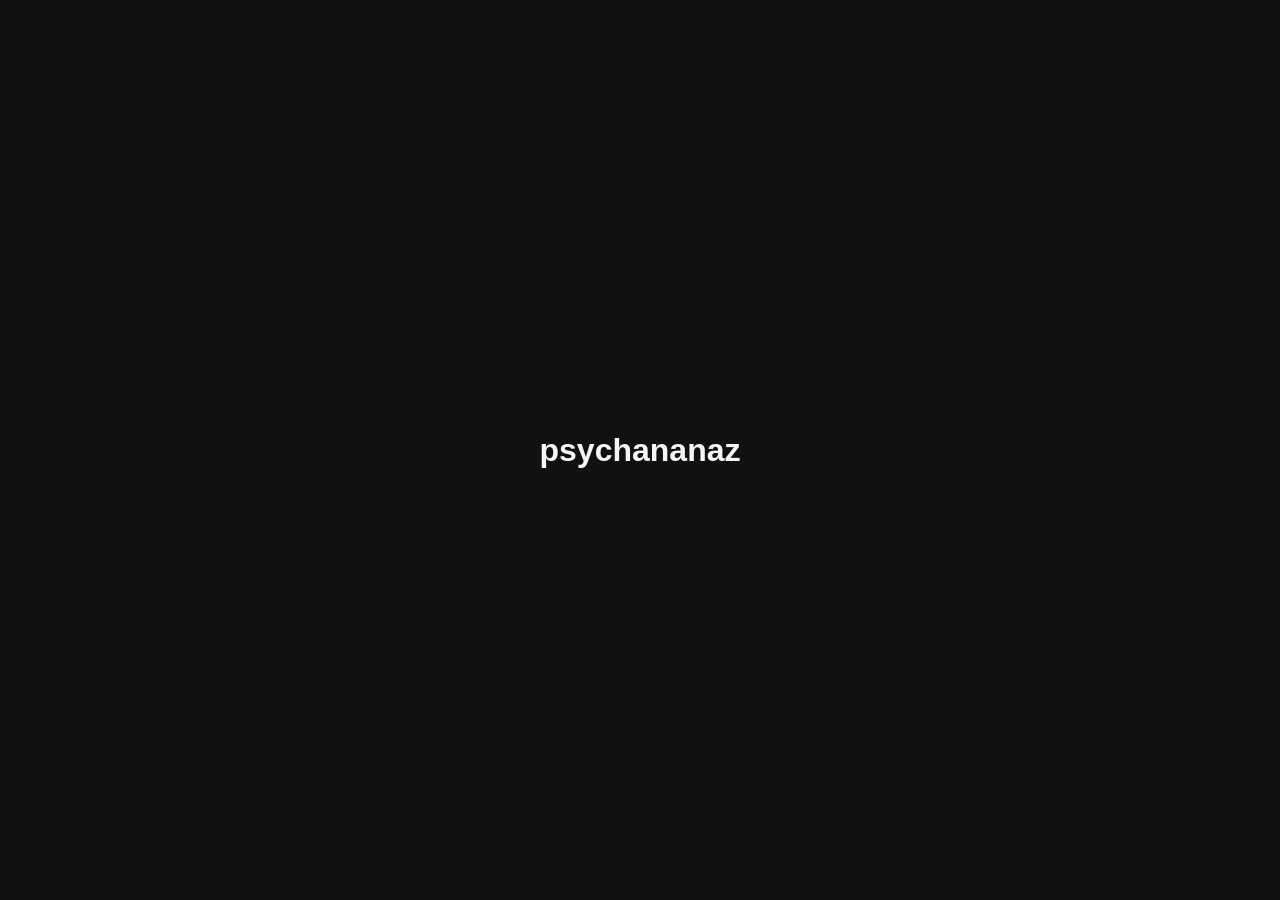
==== commit 9c132e69: "Simplify site to minimal HTML and CSS" ====
--- a/index.html
+++ b/index.html
@@ -1,482 +1,12 @@
 <!DOCTYPE html>
 <html lang="en">
-<head>
-  <meta charset="UTF-8" />
-  <meta name="viewport" content="width=device-width, initial-scale=1.0" />
-  <meta name="color-scheme" content="dark" />
-  <title>psychananaz</title>
-
-  <!-- SEO Meta Tags -->
-  <meta name="description" content="Arch Linux user, open source contributor, and hobbyist developer focused on Linux, Rust, and Wayland." />
-  <meta name="keywords" content="psychananaz, developer, arch linux, open source, rust, wayland, linux" />
-  <meta name="author" content="psychananaz" />
-  <link rel="canonical" href="https://psychananaz.dev" />
-
-  <!-- Open Graph / Social -->
-  <meta property="og:title" content="psychananaz" />
-  <meta property="og:description" content="Arch user, open source contributor, hobbyist developer" />
-  <meta property="og:type" content="website" />
-  <meta property="og:url" content="https://psychananaz.dev" />
-
-  <!-- Monospace Font -->
-  <link rel="preconnect" href="https://fonts.googleapis.com" />
-  <link rel="preconnect" href="https://fonts.gstatic.com" crossorigin />
-  <link href="https://fonts.googleapis.com/css2?family=JetBrains+Mono:wght@400;700&display=swap" rel="stylesheet" />
-
-  <style>
-    :root {
-      --bg-primary: #1A1A1A; /* 60% */
-      --bg-secondary: #2C2C2C; /* 30% */
-      --accent: #007BFF; /* 10% */
-      --text-primary: #F5F5F5;
-      --border-color: #444444;
-
-      --space-sm: 8px;
-      --space-md: 16px;
-      --space-lg: 24px;
-
-      --font-family: 'JetBrains Mono', 'Menlo', 'Consolas', monospace;
-      --transition-smooth: 0.2s ease-in-out;
-    }
-
-    * {
-      margin: 0;
-      padding: 0;
-      box-sizing: border-box;
-    }
-
-    html {
-      scroll-behavior: smooth;
-    }
-
-    body {
-      background-color: var(--bg-primary);
-      color: var(--text-primary);
-      font-family: var(--font-family);
-      line-height: 1.6;
-      display: grid;
-      place-items: center;
-      min-height: 100vh;
-      padding: var(--space-lg);
-    }
-
-    .skip-link {
-      position: absolute;
-      top: -100%;
-      left: var(--space-md);
-      background: var(--accent);
-      color: var(--text-primary);
-      padding: var(--space-sm) var(--space-md);
-      font-weight: 700;
-      text-decoration: none;
-      z-index: 1000;
-      transition: top var(--transition-smooth);
-    }
-
-    .skip-link:focus {
-      top: var(--space-md);
-    }
-
-    .container {
-      width: 100%;
-      max-width: 720px;
-      background-color: var(--bg-secondary);
-      border: 1px solid var(--border-color);
-      display: grid;
-      grid-template-columns: 1fr;
-    }
-
-    .header, .section, .footer {
-      padding: var(--space-lg);
-      border-bottom: 1px solid var(--border-color);
-    }
-
-    .section:last-of-type, .footer {
-        border-bottom: none;
-    }
-
-    .name {
-      font-size: 2rem;
-      font-weight: 700;
-      text-align: center;
-    }
-
-    .tagline {
-      text-align: center;
-      margin-top: var(--space-sm);
-    }
-
-    .dropdown-header, .sub-dropdown-header {
-      display: flex;
-      justify-content: space-between;
-      align-items: center;
-      cursor: pointer;
-      user-select: none;
-      background: transparent;
-      border: 1px solid transparent;
-      width: 100%;
-      text-align: left;
-      font-family: inherit;
-      color: inherit;
-      padding: var(--space-md);
-      transition: all var(--transition-smooth);
-    }
-
-    .dropdown-header:hover, .sub-dropdown-header:hover {
-        border: 1px solid var(--accent);
-        color: var(--accent);
-    }
-
-    .dropdown-chevron {
-      transition: transform var(--transition-smooth);
-    }
-
-    .open .dropdown-chevron {
-      transform: rotate(180deg);
-    }
-
-    .dropdown-content, .sub-dropdown-content {
-      max-height: 0;
-      overflow: hidden;
-      transition: max-height 0.3s ease-in-out, padding 0.3s ease-in-out;
-    }
-
-    .open .dropdown-content, .open .sub-dropdown-content {
-        max-height: 1500px;
-    }
-
-    .content-inner {
-        padding: 0 var(--space-md) var(--space-md);
-        display: grid;
-        gap: var(--space-md);
-    }
-
-    .sub-dropdown {
-        border: 1px solid var(--border-color);
-    }
-
-    .sub-dropdown-content p {
-        padding: 0 var(--space-md) var(--space-md);
-    }
-
-    .dropdown-detail {
-      display: flex;
-      justify-content: space-between;
-      padding: var(--space-sm) var(--space-md);
-      border-top: 1px solid var(--border-color);
-    }
-
-    .link {
-      color: var(--accent);
-      text-decoration: none;
-      border-bottom: 1px solid transparent;
-      transition: border-bottom var(--transition-smooth);
-    }
-
-    .link:hover {
-      border-bottom: 1px solid var(--accent);
-    }
-
-    .footer {
-      text-align: center;
-      border-top: 1px solid var(--border-color);
-    }
-
-    @media (prefers-reduced-motion: reduce) {
-      *, *::before, *::after {
-        animation: none !important;
-        transition: none !important;
-      }
-    }
-  </style>
-</head>
-<body>
-  <a href="#main-content" class="skip-link">Skip to main content</a>
-  <div class="container">
-    <header class="header">
-      <h1 class="name">psychananaz</h1>
-      <p class="tagline">Arch user, open source contributor, hobbyist developer.</p>
-    </header>
-
-    <main id="main-content">
-      <section class="section" aria-label="About section">
-        <div class="dropdown" role="region" aria-labelledby="about-heading">
-          <button class="dropdown-header" id="about-heading" aria-expanded="false" aria-controls="about-content">
-            <span>About</span>
-            <span class="dropdown-chevron">▼</span>
-          </button>
-          <div class="dropdown-content" id="about-content">
-            <div class="content-inner">
-              <div class="sub-dropdown" role="region" aria-labelledby="whatido-heading">
-                <button class="sub-dropdown-header" id="whatido-heading" aria-expanded="false" aria-controls="whatido-content">
-                  <span>What I Do</span>
-                  <span class="dropdown-chevron">▼</span>
-                </button>
-                <div class="sub-dropdown-content" id="whatido-content">
-                    <p>
-                      Most of my time goes into contributing to open source projects. My own work is usually
-                      just personal experiments or hobby projects, though sometimes I work on something more ambitious.
-                    </p>
-                </div>
-              </div>
-              <div class="sub-dropdown" role="region" aria-labelledby="philosophy-heading">
-                <button class="sub-dropdown-header" id="philosophy-heading" aria-expanded="false" aria-controls="philosophy-content">
-                  <span>Philosophy</span>
-                  <span class="dropdown-chevron">▼</span>
-                </button>
-                <div class="sub-dropdown-content" id="philosophy-content">
-                    <div class="dropdown-detail">
-                      <span>Code</span>
-                      <span>Simple, maintainable</span>
-                    </div>
-                    <div class="dropdown-detail">
-                      <span>Tools</span>
-                      <span>Open source, customizable</span>
-                    </div>
-                    <div class="dropdown-detail">
-                      <span>Approach</span>
-                      <span>Learn by doing</span>
-                    </div>
-                </div>
-              </div>
-              <div class="sub-dropdown" role="region" aria-labelledby="interests-heading">
-                <button class="sub-dropdown-header" id="interests-heading" aria-expanded="false" aria-controls="interests-content">
-                  <span>Interests</span>
-                  <span class="dropdown-chevron">▼</span>
-                </button>
-                <div class="sub-dropdown-content" id="interests-content">
-                    <div class="dropdown-detail">
-                      <span>Primary</span>
-                      <span>Linux, Wayland, Open Source</span>
-                    </div>
-                    <div class="dropdown-detail">
-                      <span>Learning</span>
-                      <span>Rust, Systems Programming</span>
-                    </div>
-                    <div class="dropdown-detail">
-                      <span>Tinkering</span>
-                      <span>WMs, Dotfiles, Ricing</span>
-                    </div>
-                </div>
-              </div>
-            </div>
-          </div>
-        </div>
-      </section>
-
-      <section class="section" aria-label="System section">
-        <div class="dropdown" role="region" aria-labelledby="system-heading">
-          <button class="dropdown-header" id="system-heading" aria-expanded="false" aria-controls="system-content">
-            <span>System</span>
-            <span class="dropdown-chevron">▼</span>
-          </button>
-          <div class="dropdown-content" id="system-content">
-            <div class="content-inner">
-              <div class="sub-dropdown" role="region" aria-labelledby="os-heading">
-                <button class="sub-dropdown-header" id="os-heading" aria-expanded="false" aria-controls="os-content">
-                  <span>Operating System</span>
-                  <span class="dropdown-chevron">▼</span>
-                </button>
-                <div class="sub-dropdown-content" id="os-content">
-                    <div class="dropdown-detail">
-                      <span>Distribution</span>
-                      <span>Arch Linux</span>
-                    </div>
-                    <div class="dropdown-detail">
-                      <span>Philosophy</span>
-                      <span>KISS, Rolling Release</span>
-                    </div>
-                    <div class="dropdown-detail">
-                      <span>Package Manager</span>
-                      <span>pacman, yay</span>
-                    </div>
-                    <div class="dropdown-detail">
-                      <span>Why Arch?</span>
-                      <span>Control, AUR, Minimalism</span>
-                    </div>
-                </div>
-              </div>
-              <div class="sub-dropdown" role="region" aria-labelledby="wm-heading">
-                <button class="sub-dropdown-header" id="wm-heading" aria-expanded="false" aria-controls="wm-content">
-                  <span>Window Manager</span>
-                  <span class="dropdown-chevron">▼</span>
-                </button>
-                <div class="sub-dropdown-content" id="wm-content">
-                    <div class="dropdown-detail">
-                      <span>WM</span>
-                      <span>niri</span>
-                    </div>
-                    <div class="dropdown-detail">
-                      <span>Type</span>
-                      <span>Scrollable Tiling</span>
-                    </div>
-                    <div class="dropdown-detail">
-                      <span>Compositor</span>
-                      <span>Wayland-native</span>
-                    </div>
-                    <div class="dropdown-detail">
-                      <span>Language</span>
-                      <span>Rust</span>
-                    </div>
-                    <div class="dropdown-detail">
-                      <span>Why niri?</span>
-                      <span>Unique workflow, smooth</span>
-                    </div>
-                </div>
-              </div>
-              <div class="sub-dropdown" role="region" aria-labelledby="tools-heading">
-                <button class="sub-dropdown-header" id="tools-heading" aria-expanded="false" aria-controls="tools-content">
-                  <span>Tools & Setup</span>
-                  <span class="dropdown-chevron">▼</span>
-                </button>
-                <div class="sub-dropdown-content" id="tools-content">
-                    <div class="dropdown-detail">
-                      <span>Terminal</span>
-                      <span>alacritty / kitty</span>
-                    </div>
-                    <div class="dropdown-detail">
-                      <span>Shell</span>
-                      <span>zsh / fish</span>
-                    </div>
-                    <div class="dropdown-detail">
-                      <span>Editor</span>
-                      <span>neovim</span>
-                    </div>
-                    <div class="dropdown-detail">
-                      <span>Dotfiles</span>
-                      <span>git-managed</span>
-                    </div>
-                </div>
-              </div>
-            </div>
-          </div>
-        </div>
-      </section>
-
-      <section class="section" aria-label="Development section">
-        <div class="dropdown" role="region" aria-labelledby="dev-heading">
-          <button class="dropdown-header" id="dev-heading" aria-expanded="false" aria-controls="dev-content">
-            <span>Development</span>
-            <span class="dropdown-chevron">▼</span>
-          </button>
-          <div class="dropdown-content" id="dev-content">
-            <div class="content-inner">
-              <div class="sub-dropdown" role="region" aria-labelledby="langs-heading">
-                <button class="sub-dropdown-header" id="langs-heading" aria-expanded="false" aria-controls="langs-content">
-                  <span>Languages & Tech</span>
-                  <span class="dropdown-chevron">▼</span>
-                </button>
-                <div class="sub-dropdown-content" id="langs-content">
-                    <div class="dropdown-detail">
-                      <span>Learning</span>
-                      <span>Rust, C</span>
-                    </div>
-                    <div class="dropdown-detail">
-                      <span>Comfortable</span>
-                      <span>Python, Shell scripting</span>
-                    </div>
-                    <div class="dropdown-detail">
-                      <span>Familiar</span>
-                      <span>JavaScript, Go</span>
-                    </div>
-                </div>
-              </div>
-              <div class="sub-dropdown" role="region" aria-labelledby="contrib-heading">
-                <button class="sub-dropdown-header" id="contrib-heading" aria-expanded="false" aria-controls="contrib-content">
-                  <span>Contributions</span>
-                  <span class="dropdown-chevron">▼</span>
-                </button>
-                <div class="sub-dropdown-content" id="contrib-content">
-                    <p>
-                      Contribute to various open source projects when I find bugs, have ideas for improvements,
-                      or want to add features I need. Mostly focused on Linux desktop tools and utilities.
-                    </p>
-                </div>
-              </div>
-              <div class="sub-dropdown" role="region" aria-labelledby="projects-heading">
-                <button class="sub-dropdown-header" id="projects-heading" aria-expanded="false" aria-controls="projects-content">
-                  <span>Personal Projects</span>
-                  <span class="dropdown-chevron">▼</span>
-                </button>
-                <div class="sub-dropdown-content" id="projects-content">
-                    <p>
-                      Usually small utilities and scripts for personal use. Occasionally work on something
-                      larger, but most projects stay experimental or just solve problems I have.
-                    </p>
-                </div>
-              </div>
-            </div>
-          </div>
-        </div>
-      </section>
-
-      <section class="section" aria-label="Links section">
-        <div class="dropdown" role="region" aria-labelledby="links-heading">
-          <button class="dropdown-header" id="links-heading" aria-expanded="false" aria-controls="links-content">
-            <span>Links</span>
-            <span class="dropdown-chevron">▼</span>
-          </button>
-          <div class="dropdown-content" id="links-content">
-            <div class="content-inner">
-                <a href="https://github.com/psychananaz" class="link" target="_blank" rel="noopener noreferrer">
-                  GitHub
-                </a>
-            </div>
-          </div>
-        </div>
-      </section>
-    </main>
-
-    <footer class="footer">
-      <p>btw i use arch</p>
-    </footer>
-  </div>
-
-  <script>
-    (function() {
-      'use strict';
-
-      const container = document.querySelector('.container');
-
-      function toggleDropdown(el, header) {
-        const isOpen = el.classList.toggle('open');
-        header.setAttribute('aria-expanded', isOpen);
-      }
-
-      container.addEventListener('click', function(event) {
-        const header = event.target.closest('.dropdown-header, .sub-dropdown-header');
-        if (header) {
-          event.stopPropagation();
-          const dropdown = header.closest('.dropdown, .sub-dropdown');
-          toggleDropdown(dropdown, header);
-        }
-      });
-
-      container.addEventListener('keydown', function(event) {
-        if (event.key === 'Enter' || event.key === ' ') {
-          if (event.target.matches('.dropdown-header, .sub-dropdown-header')) {
-            event.preventDefault();
-            event.target.click();
-          }
-        }
-
-        if (event.key === 'Escape') {
-          document.querySelectorAll('.open').forEach(function(openEl) {
-            const header = openEl.querySelector('.dropdown-header, .sub-dropdown-header');
-            toggleDropdown(openEl, header);
-          });
-        }
-      });
-
-      document.addEventListener('click', function(event) {
-        if (!event.target.closest('.container')) {
-            document.querySelectorAll('.dropdown.open, .sub-dropdown.open').forEach(function(dropdown) {
-                const header = dropdown.querySelector('.dropdown-header, .sub-dropdown-header');
-                toggleDropdown(dropdown, header);
-            });
-        }
-      });
-    })();
-  </script>
-</body>
+  <head>
+    <meta charset="UTF-8" />
+    <meta name="viewport" content="width=device-width, initial-scale=1.0" />
+    <title>psychananaz</title>
+    <link rel="stylesheet" href="styles.css" />
+  </head>
+  <body>
+    <h1>psychananaz</h1>
+  </body>
 </html>
--- a/styles.css
+++ b/styles.css
@@ -0,0 +1,17 @@
+:root {
+  color-scheme: dark;
+}
+
+* {
+  box-sizing: border-box;
+  margin: 0;
+}
+
+body {
+  min-height: 100vh;
+  display: grid;
+  place-items: center;
+  background: #111;
+  color: #f5f5f5;
+  font-family: Arial, sans-serif;
+}
